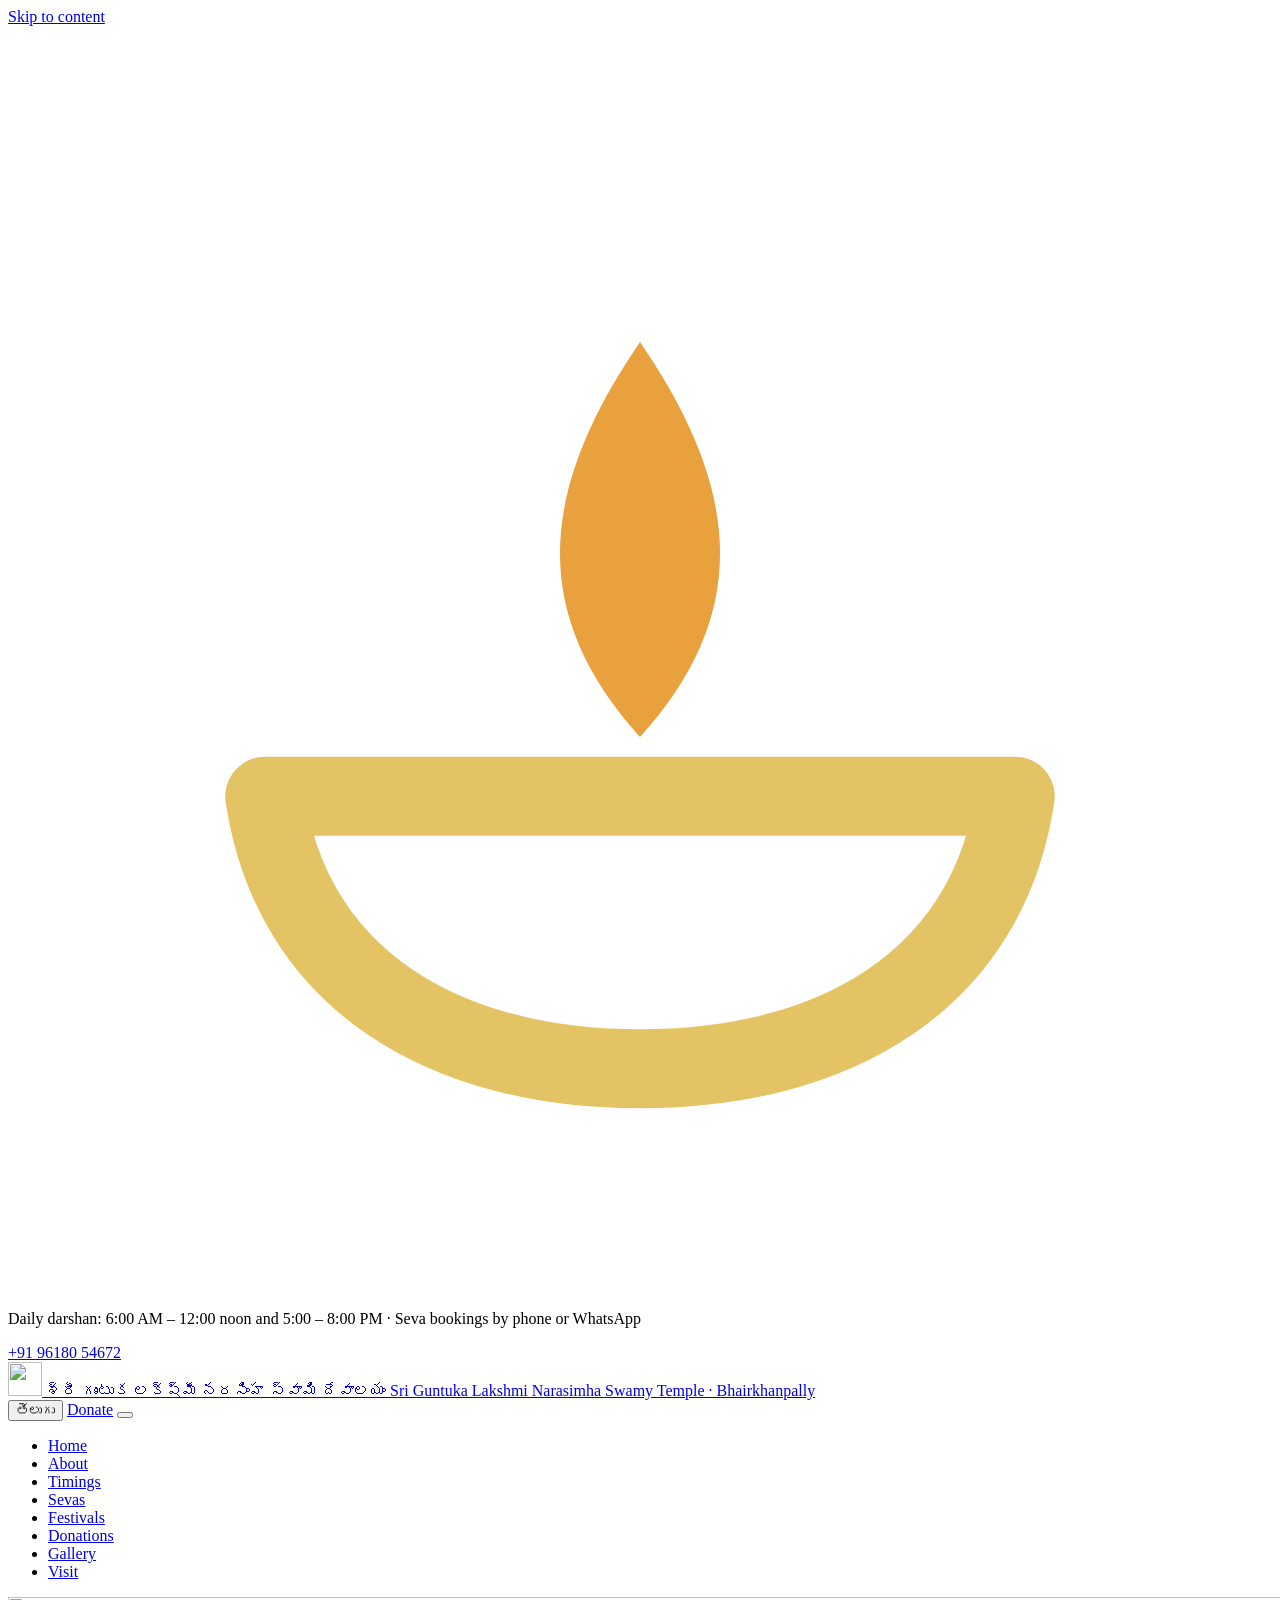
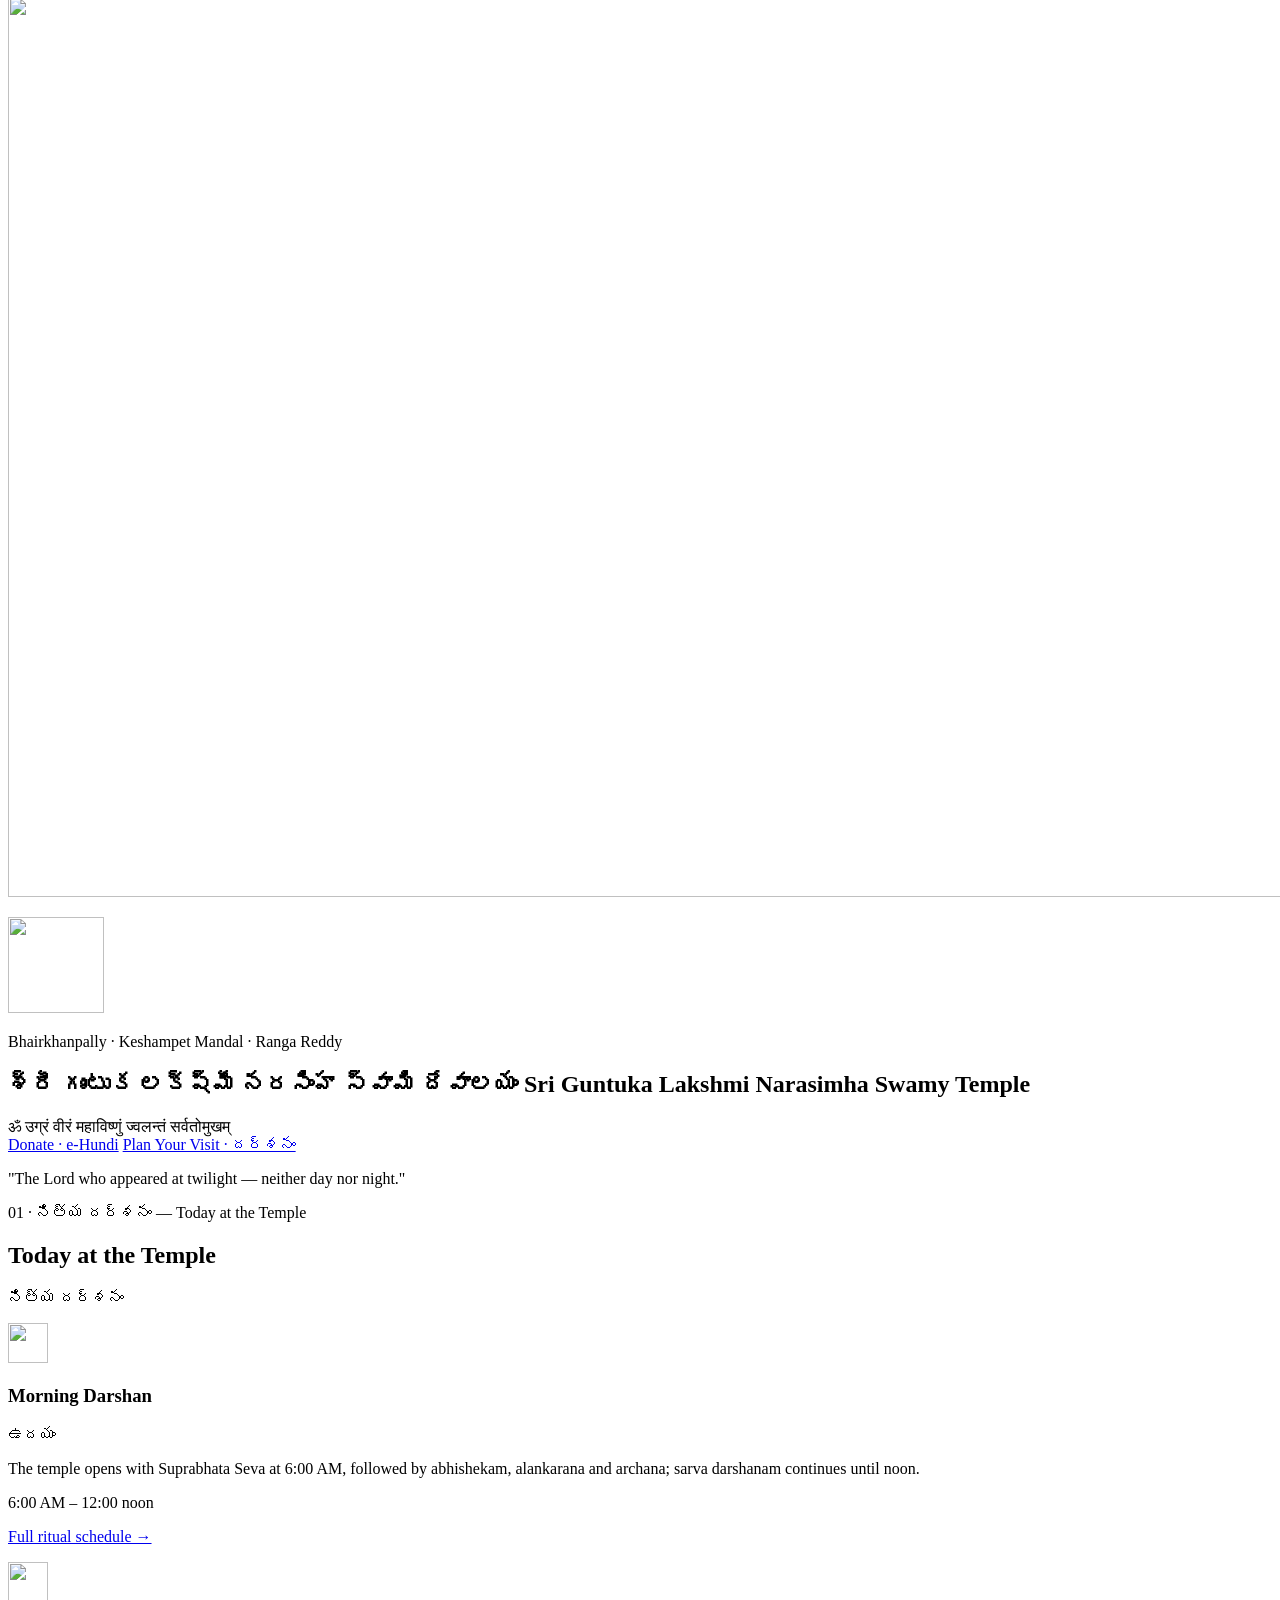
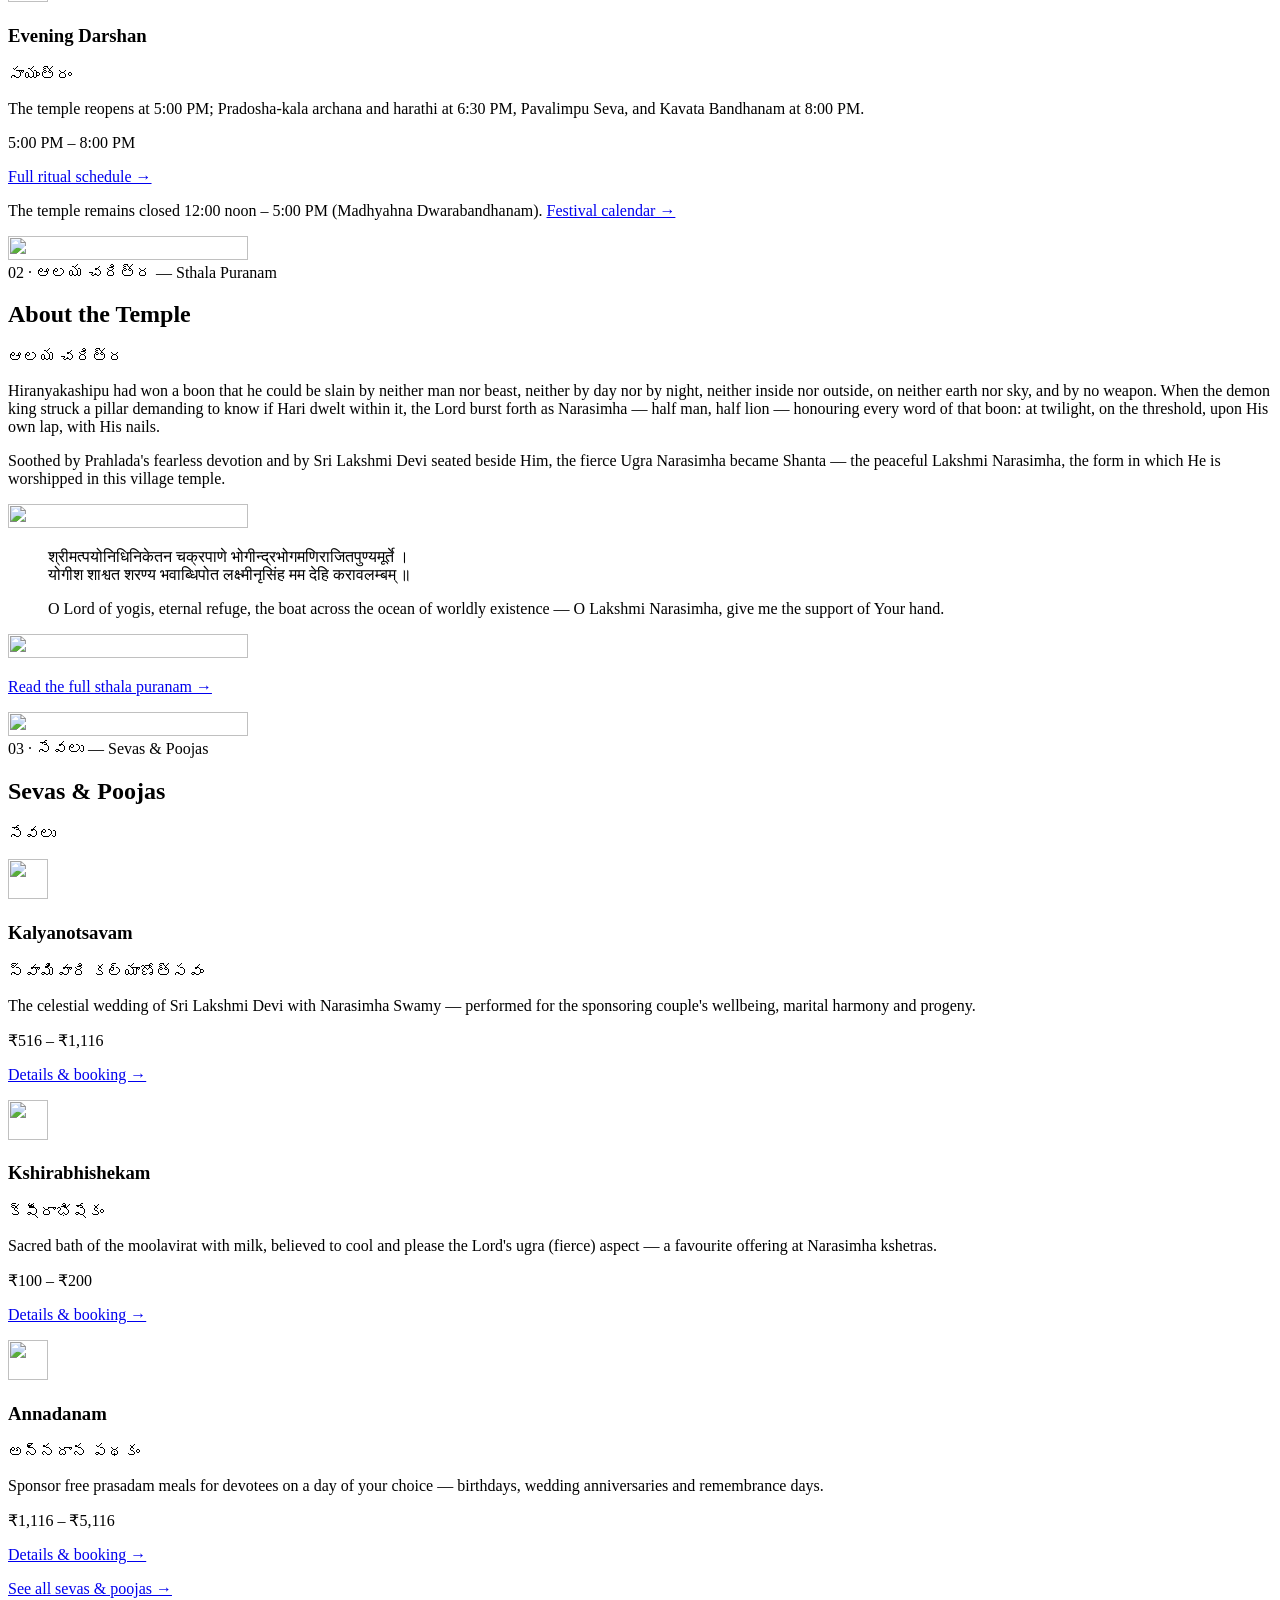
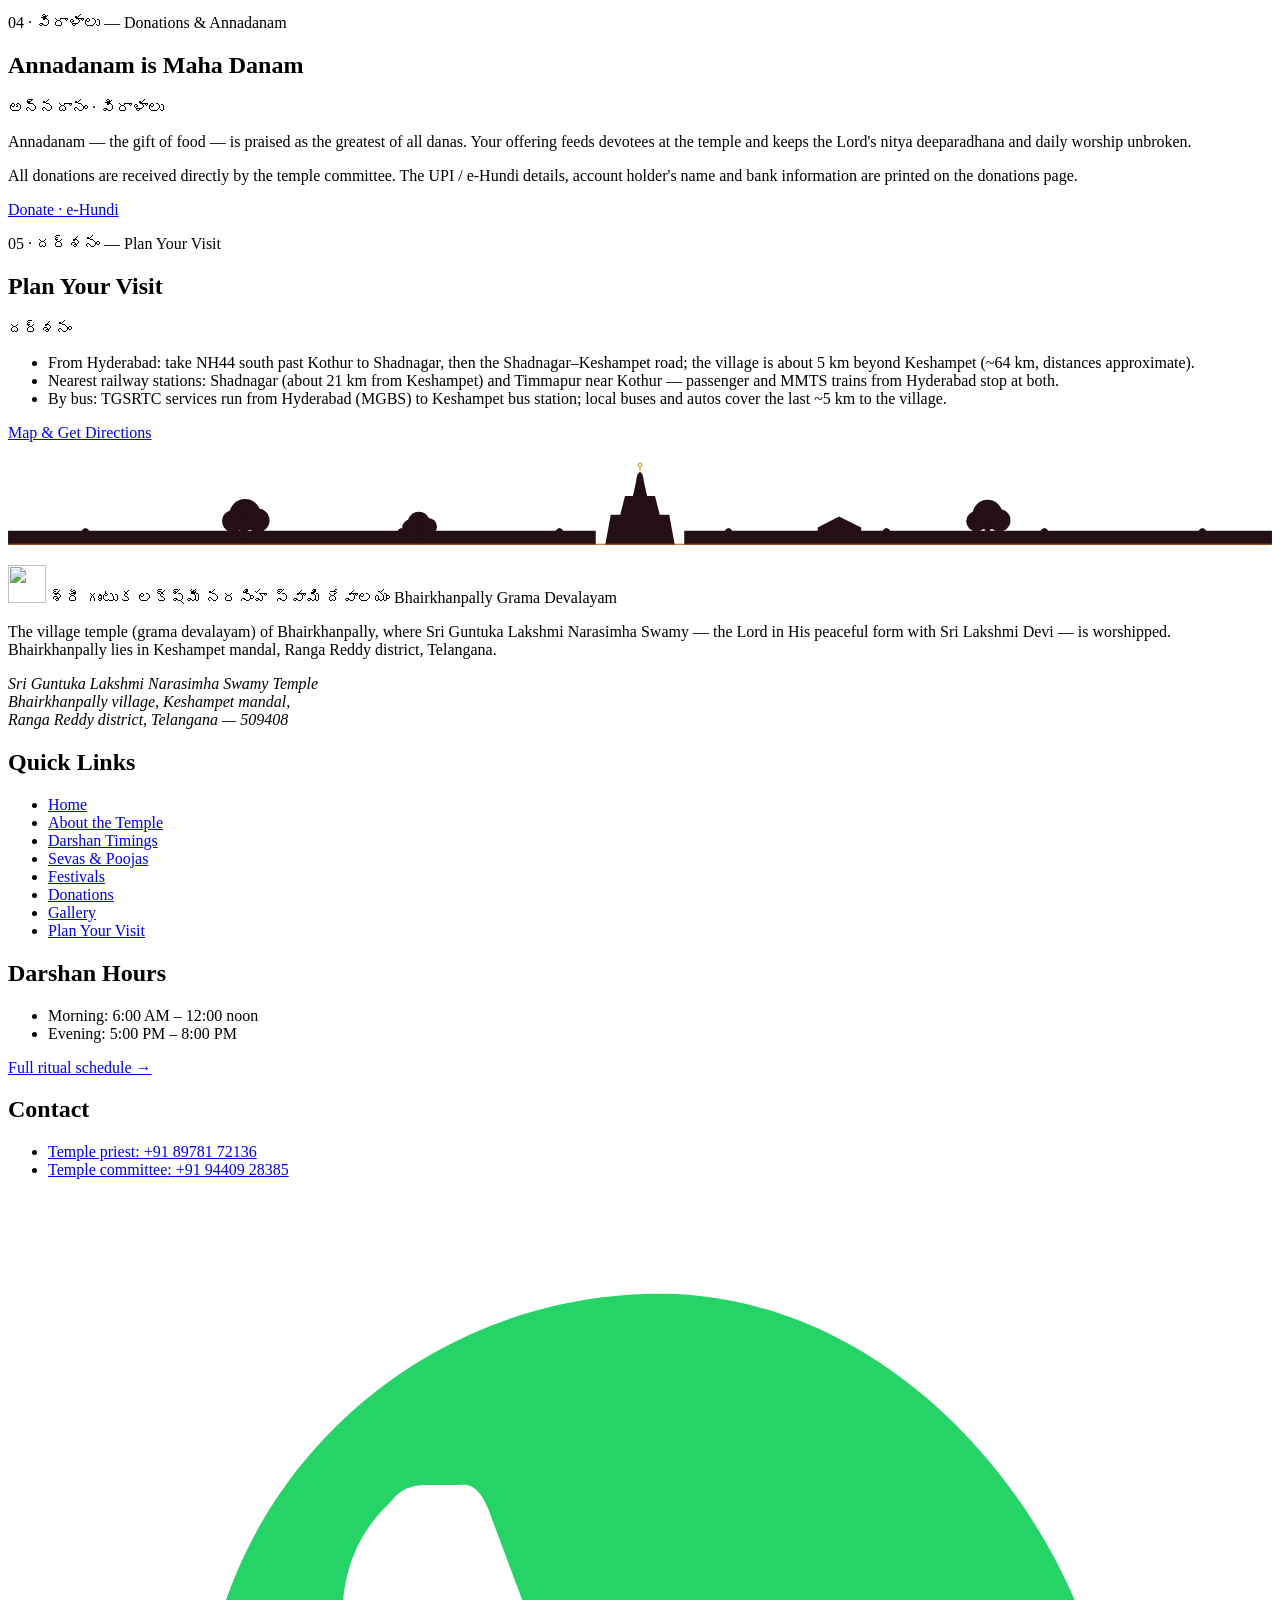
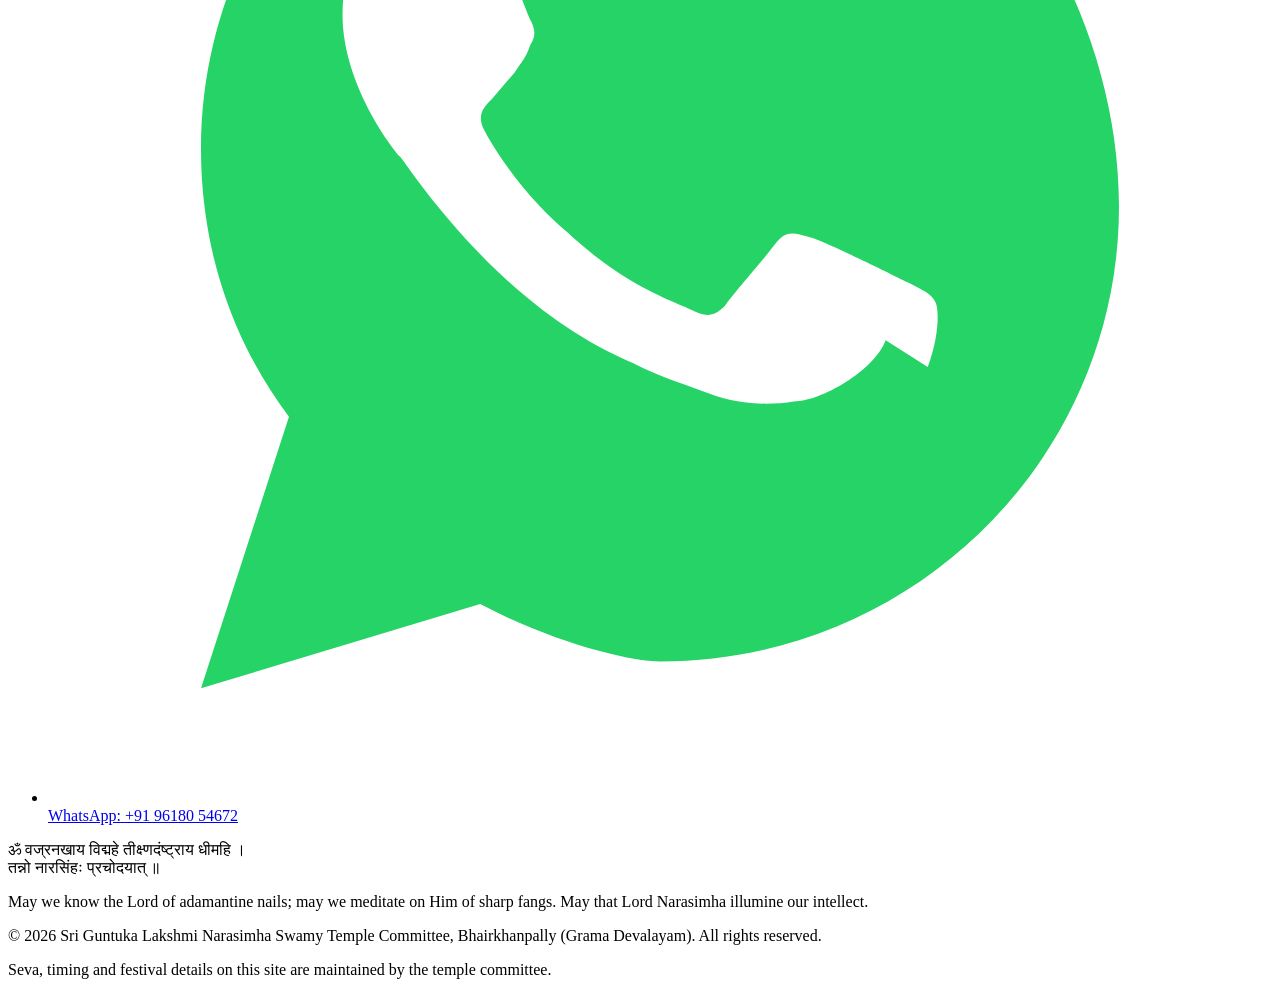
==== index.html @ 907bef76 "Fill real temple data from the 2026 Brahmotsavam invitation - Deity's proper name site-wide: Sri Gun" ====
<!DOCTYPE html>
<html lang="en">
<head>
  <meta charset="utf-8">
  <meta name="viewport" content="width=device-width, initial-scale=1">
  <title>Sri Guntuka Lakshmi Narasimha Swamy Temple, Bhairkhanpally · Keshampet Mandal, Ranga Reddy District</title>
  <meta name="description" content="Sri Guntuka Lakshmi Narasimha Swamy Temple at Bhairkhanpally village, Keshampet mandal, Ranga Reddy district, Telangana — 509408. Daily darshan 6:00 AM – 12:00 noon and 5:00 – 8:00 PM; sevas, festivals, annadanam and how to reach.">
  <meta property="og:title" content="శ్రీ గుంటుక లక్ష్మీ నరసింహ స్వామి దేవాలయం · Sri Guntuka Lakshmi Narasimha Swamy Temple, Bhairkhanpally">
  <meta property="og:description" content="Daily darshan 6:00 AM – 12:00 noon and 5:00 – 8:00 PM. Sevas, festivals, annadanam and directions — Bhairkhanpally, Keshampet mandal, Ranga Reddy district, 509408.">
  <meta property="og:type" content="website">
  <link rel="icon" type="image/svg+xml" href="assets/favicon.svg">
  <link rel="preconnect" href="https://fonts.googleapis.com">
  <link rel="preconnect" href="https://fonts.gstatic.com" crossorigin>
  <link href="https://fonts.googleapis.com/css2?family=Cinzel:wght@400;600;700&family=Mulish:wght@400;500;700&family=Cormorant+Garamond:ital,wght@1,500;1,600&family=Noto+Serif+Telugu:wght@500;700&family=Noto+Sans+Telugu:wght@400;500&family=Noto+Serif+Devanagari:wght@400;500&display=swap" rel="stylesheet">
  <link rel="stylesheet" href="css/styles.css">
  <script type="application/ld+json">
  {
    "@context": "https://schema.org",
    "@type": "HinduTemple",
    "name": "Sri Guntuka Lakshmi Narasimha Swamy Temple",
    "alternateName": "శ్రీ గుంటుక లక్ష్మీ నరసింహ స్వామి దేవాలయం",
    "description": "Swayambhu village temple (grama devalayam) of Sri Guntuka Lakshmi Narasimha Swamy at Bhairkhanpally, Keshampet mandal, Ranga Reddy district, Telangana. By tradition the Lord has been worshipped here for about 312 years.",
    "address": {
      "@type": "PostalAddress",
      "streetAddress": "Bhairkhanpally village",
      "addressLocality": "Keshampet mandal, Ranga Reddy district",
      "addressRegion": "Telangana",
      "postalCode": "509408",
      "addressCountry": "IN"
    },
    "telephone": "+91-96180-54672",
    "openingHours": ["Mo-Su 06:00-12:00", "Mo-Su 17:00-20:00"]
  }
  </script>
</head>
<body>
<!-- ============================================================
     HOME — Sri Guntuka Lakshmi Narasimha Swamy Temple, Bhairkhanpally
     Built from STYLEGUIDE.md components only; no page-level <style>
     blocks or inline styles were added. All committee-editable
     values are marked with EDIT-ME comments (search "EDIT-ME").
     ============================================================ -->

<!-- ========================================================================
     CANONICAL HEADER — Sri Guntuka Lakshmi Narasimha Swamy Temple, Bhairkhanpally
     Copy this file's contents VERBATIM as the first thing inside <body>
     on every page. The ONLY permitted change: add aria-current="page" to
     the nav link of the page you are building (and nothing else).
     Requires css/styles.css and js/main.js (the footer partial loads JS).
     ======================================================================== -->

<a class="skip-link" href="#main" data-en="Skip to content" data-te="ప్రధాన విషయానికి వెళ్లండి">Skip to content</a>

<!-- Announcement strip: js/main.js renders the ANNOUNCEMENTS array (top of
     js/main.js) into [data-announcements]. The line below is the no-JS
     fallback and should mirror the first ANNOUNCEMENTS entry. -->
<div class="announce" role="region" aria-label="Temple announcements">
  <div class="container announce__inner">
    <svg class="announce__diya" viewBox="0 0 32 32" aria-hidden="true" focusable="false">
      <g fill="none" stroke="#E3C363" stroke-width="2" stroke-linecap="round" stroke-linejoin="round">
        <path d="M6.5 19.5 H25.5 C24.8 24.2 20.9 26.4 16 26.4 C11.1 26.4 7.2 24.2 6.5 19.5 Z"/>
      </g>
      <path d="M16 8 C18.6 11.8 18.8 14.9 16 18 C13.2 14.9 13.4 11.8 16 8 Z" fill="#E8A13D"/>
    </svg>
    <p class="announce__text" data-announcements>
      <span data-en="Daily darshan: 6:00 AM – 12:00 noon and 5:00 – 8:00 PM · Seva bookings by phone or WhatsApp"
            data-te="నిత్య దర్శనం: ఉదయం 6:00 – మధ్యాహ్నం 12:00, సాయంత్రం 5:00 – రాత్రి 8:00 · సేవల బుకింగ్ ఫోన్ / వాట్సాప్ ద్వారా">Daily darshan: 6:00 AM – 12:00 noon and 5:00 – 8:00 PM · Seva bookings by phone or WhatsApp</span>
    </p>
    <!-- Temple cell — general enquiries and online donations (from the 2026 Brahmotsavam invitation). -->
    <a class="announce__call" href="tel:+919618054672"><span>+91 96180 54672</span></a>
  </div>
</div>

<header class="site-header">
  <div class="container site-header__inner">

    <a class="brand" href="index.html">
      <img class="brand__emblem" src="assets/emblem.svg" alt="" width="34" height="34">
      <span class="brand__names">
        <span class="brand__te te-display" lang="te">శ్రీ గుంటుక లక్ష్మీ నరసింహ స్వామి దేవాలయం</span>
        <span class="brand__en" lang="en">Sri Guntuka Lakshmi Narasimha Swamy Temple · Bhairkhanpally</span>
      </span>
    </a>

    <div class="site-header__actions">
      <button type="button" class="lang-toggle" data-lang-toggle aria-pressed="false"
              aria-label="Switch language between English and Telugu">
        <span class="lang-toggle__label" lang="te">తెలుగు</span>
      </button>
      <a class="btn btn--primary btn--sm" href="donations.html" data-en="Donate" data-te="విరాళాలు">Donate</a>
      <button type="button" class="nav-toggle" data-nav-toggle aria-controls="site-nav"
              aria-expanded="false" aria-label="Menu">
        <span class="nav-toggle__bar"></span>
        <span class="nav-toggle__bar"></span>
        <span class="nav-toggle__bar"></span>
      </button>
    </div>

    <nav id="site-nav" class="site-nav" aria-label="Primary">
      <ul class="site-nav__list">
        <li><a href="index.html" aria-current="page" data-en="Home" data-te="హోమ్">Home</a></li>
        <li><a href="about.html" data-en="About" data-te="ఆలయ చరిత్ర">About</a></li>
        <li><a href="timings.html" data-en="Timings" data-te="దర్శన వేళలు">Timings</a></li>
        <li><a href="sevas.html" data-en="Sevas" data-te="సేవలు">Sevas</a></li>
        <li><a href="festivals.html" data-en="Festivals" data-te="ఉత్సవాలు">Festivals</a></li>
        <li><a href="donations.html" data-en="Donations" data-te="విరాళాలు">Donations</a></li>
        <li><a href="gallery.html" data-en="Gallery" data-te="ఫోటో గ్యాలరీ">Gallery</a></li>
        <li><a href="visit.html" data-en="Visit" data-te="దర్శనం">Visit</a></li>
      </ul>
    </nav>

  </div>
</header>

<main id="main">

  <!-- ================================================================
       HERO — twilight sky, gopuram silhouette, emblem, bilingual name,
       Ugram Viram invocation, CTAs
       ================================================================ -->
  <section class="hero">
    <div class="hero__glow" aria-hidden="true"></div>
    <div class="hero__art" aria-hidden="true">
      <img src="assets/gopuram-hero.svg" alt="" width="1600" height="900">
    </div>
    <div class="hero__content">
      <p class="hero__emblem"><img src="assets/emblem.svg" alt="" width="96" height="96"></p>
      <span class="hero__kicker" lang="en">Bhairkhanpally · Keshampet Mandal · Ranga Reddy</span>
      <h1>
        <span class="hero__title-te" lang="te">శ్రీ గుంటుక లక్ష్మీ నరసింహ స్వామి దేవాలయం</span>
        <span class="hero__title-en" lang="en">Sri Guntuka Lakshmi Narasimha Swamy Temple</span>
      </h1>
      <span class="hero__sloka" lang="sa">ॐ उग्रं वीरं महाविष्णुं ज्वलन्तं सर्वतोमुखम्</span>
      <div class="hero__ctas">
        <a class="btn btn--primary" href="donations.html" data-en="Donate · e-Hundi" data-te="విరాళాలు · e-Hundi">Donate · e-Hundi</a>
        <a class="btn btn--ghost" href="visit.html" data-en="Plan Your Visit · దర్శనం" data-te="దర్శనం · Plan Your Visit">Plan Your Visit · దర్శనం</a>
      </div>
    </div>
  </section>
  <p class="hero-caption" data-lang="en">"The Lord who appeared at twilight — neither day nor night."</p>
  <p class="hero-caption" data-lang="te" lang="te" hidden>"పగలు కాదు, రాత్రి కాదు — సంధ్యా సమయంలో ఆవిర్భవించిన స్వామి."</p>

  <!-- ================================================================
       01 · TODAY AT THE TEMPLE — darshan hours + next-festival chip
       ================================================================ -->
  <section class="section" aria-labelledby="today-title">
    <div class="container">
      <div class="section__head reveal">
        <span class="kicker"><span class="kicker__num">01</span> · నిత్య దర్శనం — Today at the Temple</span>
        <h2 class="section__title" id="today-title" data-en="Today at the Temple" data-te="నిత్య దర్శనం">Today at the Temple</h2>
        <span class="section__sub" lang="te">నిత్య దర్శనం</span>
      </div>

      <!-- EDIT-ME: These hours follow the daily_schedule defaults in research.json
           (modeled on Yadadri/Mattapalli practice). Confirm each timing with the
           temple committee — and keep timings.html, the announcement strip and
           the footer summary in sync. -->
      <div class="card-grid card-grid--two">
        <article class="card reveal">
          <p class="card__icon"><img src="assets/lotus.svg" alt="" width="40" height="40"></p>
          <h3 class="card__title" data-en="Morning Darshan" data-te="ఉదయం దర్శనం">Morning Darshan</h3>
          <span class="card__sub" lang="te">ఉదయం</span>
          <p class="card__desc" data-lang="en">The temple opens with Suprabhata Seva at 6:00 AM,
            followed by abhishekam, alankarana and archana; sarva darshanam continues until noon.</p>
          <p class="card__desc" data-lang="te" lang="te" hidden>ఉదయం 6:00కి సుప్రభాత సేవతో ఆలయం
            తెరుచుకుంటుంది; అభిషేకం, అలంకరణ, అర్చన తరువాత మధ్యాహ్నం వరకు సర్వ దర్శనం.</p>
          <p class="card__price">6:00 AM – 12:00 noon</p>
          <p class="card__links">
            <a href="timings.html" data-en="Full ritual schedule →" data-te="పూర్తి పూజా క్రమం →">Full ritual schedule →</a>
          </p>
        </article>

        <article class="card reveal">
          <p class="card__icon"><img src="assets/diya.svg" alt="" width="40" height="40"></p>
          <h3 class="card__title" data-en="Evening Darshan" data-te="సాయంకాల దర్శనం">Evening Darshan</h3>
          <span class="card__sub" lang="te">సాయంత్రం</span>
          <p class="card__desc" data-lang="en">The temple reopens at 5:00 PM; Pradosha-kala archana
            and harathi at 6:30 PM, Pavalimpu Seva, and Kavata Bandhanam at 8:00 PM.</p>
          <p class="card__desc" data-lang="te" lang="te" hidden>సాయంత్రం 5:00కి ఆలయం తిరిగి
            తెరుచుకుంటుంది; 6:30కి ప్రదోష కాల అర్చన, హారతి; పవళింపు సేవ తరువాత రాత్రి 8:00కి కవాట బంధనం.</p>
          <p class="card__price">5:00 PM – 8:00 PM</p>
          <p class="card__links">
            <a href="timings.html" data-en="Full ritual schedule →" data-te="పూర్తి పూజా క్రమం →">Full ritual schedule →</a>
          </p>
        </article>
      </div>

      <p class="small muted">
        <span data-en="The temple remains closed 12:00 noon – 5:00 PM (Madhyahna Dwarabandhanam)."
              data-te="మధ్యాహ్నం 12:00 – సాయంత్రం 5:00 వరకు ద్వారబంధనం (మధ్యాహ్న విరామం).">The temple remains closed 12:00 noon – 5:00 PM (Madhyahna Dwarabandhanam).</span>
        <a href="festivals.html" data-en="Festival calendar →" data-te="ఉత్సవాలు →">Festival calendar →</a>
      </p>

      <!-- Next-festival chip: fills itself from the FESTIVALS array in js/main.js
           and stays hidden when no upcoming date is set. -->
      <p data-next-festival hidden></p>
    </div>
  </section>

  <div class="divider" role="presentation">
    <img src="assets/divider.svg" alt="" width="240" height="24">
  </div>

  <!-- ================================================================
       02 · ABOUT TEASER — the Narasimha story + Karavalamba pull-quote
       ================================================================ -->
  <section class="section" aria-labelledby="about-title">
    <div class="container">
      <div class="section__head reveal">
        <span class="kicker"><span class="kicker__num">02</span> · ఆలయ చరిత్ర — Sthala Puranam</span>
        <h2 class="section__title" id="about-title" data-en="About the Temple" data-te="ఆలయ చరిత్ర">About the Temple</h2>
        <span class="section__sub" lang="te">ఆలయ చరిత్ర</span>
      </div>

      <div class="measure flow">
        <p data-lang="en">Hiranyakashipu had won a boon that he could be slain by neither man nor
          beast, neither by day nor by night, neither inside nor outside, on neither earth nor sky,
          and by no weapon. When the demon king struck a pillar demanding to know if Hari dwelt
          within it, the Lord burst forth as Narasimha — half man, half lion — honouring every word
          of that boon: at twilight, on the threshold, upon His own lap, with His nails.</p>
        <p data-lang="te" lang="te" hidden>బ్రహ్మ వరంలోని ప్రతి మాటను నిలబెడుతూ, స్వామివారు స్తంభం
          నుంచి నరసింహ రూపంలో ఆవిర్భవించారు — పగలు కాదు, రాత్రి కాదు, సంధ్యా సమయంలో; లోపల కాదు,
          బయట కాదు, గడప మీద; నరుడు కాదు, మృగం కాదు.</p>
        <p data-lang="en">Soothed by Prahlada's fearless devotion and by Sri Lakshmi Devi seated
          beside Him, the fierce Ugra Narasimha became Shanta — the peaceful Lakshmi Narasimha,
          the form in which He is worshipped in this village temple.</p>
        <p data-lang="te" lang="te" hidden>ప్రహ్లాదుని భక్తికి, పక్కన కొలువైన శ్రీ లక్ష్మీ దేవి
          సాన్నిధ్యానికి శాంతించిన ఉగ్ర నరసింహుడు శాంత స్వరూపుడయ్యారు — ఆ శ్రీ లక్ష్మీ నరసింహ
          స్వామివారే ఈ గ్రామ దేవాలయంలో కొలువై ఉన్నారు.</p>
      </div>

      <div class="divider divider--tight" role="presentation"><img src="assets/divider.svg" alt="" width="240" height="24"></div>
      <blockquote class="sloka reveal">
        <p class="sloka__sa" lang="sa">श्रीमत्पयोनिधिनिकेतन चक्रपाणे भोगीन्द्रभोगमणिराजितपुण्यमूर्ते ।<br>
        योगीश शाश्वत शरण्य भवाब्धिपोत लक्ष्मीनृसिंह मम देहि करावलम्बम् ॥</p>
        <span class="sloka__tr" lang="en">O Lord of yogis, eternal refuge, the boat across the ocean
        of worldly existence — O Lakshmi Narasimha, give me the support of Your hand.</span>
      </blockquote>
      <div class="divider divider--tight" role="presentation"><img src="assets/divider.svg" alt="" width="240" height="24"></div>

      <p class="center">
        <a href="about.html" data-en="Read the full sthala puranam →" data-te="పూర్తి ఆలయ చరిత్ర →">Read the full sthala puranam →</a>
      </p>
    </div>
  </section>

  <div class="divider" role="presentation">
    <img src="assets/divider.svg" alt="" width="240" height="24">
  </div>

  <!-- ================================================================
       03 · FEATURED SEVAS — Kalyanotsavam · Kshirabhishekam · Annadanam
       ================================================================ -->
  <section class="section" aria-labelledby="sevas-title">
    <div class="container">
      <div class="section__head reveal">
        <span class="kicker"><span class="kicker__num">03</span> · సేవలు — Sevas &amp; Poojas</span>
        <h2 class="section__title" id="sevas-title" data-en="Sevas &amp; Poojas" data-te="సేవలు">Sevas &amp; Poojas</h2>
        <span class="section__sub" lang="te">సేవలు</span>
      </div>

      <!-- EDIT-ME: Seva list and price ranges follow Yadadri/Mattapalli-modeled
           defaults in research.json. Confirm each seva and price with the temple
           committee; edit freely. The full list lives on sevas.html. -->
      <div class="card-grid">
        <article class="card reveal">
          <p class="card__icon"><img src="assets/lotus.svg" alt="" width="40" height="40"></p>
          <h3 class="card__title" data-en="Kalyanotsavam" data-te="కల్యాణోత్సవం">Kalyanotsavam</h3>
          <span class="card__sub" lang="te">స్వామివారి కల్యాణోత్సవం</span>
          <p class="card__desc" data-lang="en">The celestial wedding of Sri Lakshmi Devi with
            Narasimha Swamy — performed for the sponsoring couple's wellbeing, marital harmony
            and progeny.</p>
          <p class="card__desc" data-lang="te" lang="te" hidden>శ్రీ లక్ష్మీ దేవితో నరసింహ
            స్వామివారి కల్యాణం — దంపతుల క్షేమం, దాంపత్య సౌఖ్యం కోసం జరిగే అత్యంత శుభప్రదమైన సేవ.</p>
          <p class="card__price">₹516 – ₹1,116</p>
          <p class="card__links">
            <a href="sevas.html" data-en="Details &amp; booking →" data-te="వివరాలు, బుకింగ్ →">Details &amp; booking →</a>
          </p>
        </article>

        <article class="card reveal">
          <p class="card__icon"><img src="assets/lotus.svg" alt="" width="40" height="40"></p>
          <h3 class="card__title" data-en="Kshirabhishekam" data-te="క్షీరాభిషేకం">Kshirabhishekam</h3>
          <span class="card__sub" lang="te">క్షీరాభిషేకం</span>
          <p class="card__desc" data-lang="en">Sacred bath of the moolavirat with milk, believed to
            cool and please the Lord's ugra (fierce) aspect — a favourite offering at Narasimha
            kshetras.</p>
          <p class="card__desc" data-lang="te" lang="te" hidden>స్వామివారి ఉగ్ర స్వరూపాన్ని
            శాంతింపజేసే పాలతో పవిత్ర అభిషేకం — నరసింహ క్షేత్రాలలో భక్తులకు ప్రియమైన సేవ.</p>
          <p class="card__price">₹100 – ₹200</p>
          <p class="card__links">
            <a href="sevas.html" data-en="Details &amp; booking →" data-te="వివరాలు, బుకింగ్ →">Details &amp; booking →</a>
          </p>
        </article>

        <article class="card reveal">
          <p class="card__icon"><img src="assets/diya.svg" alt="" width="40" height="40"></p>
          <h3 class="card__title" data-en="Annadanam" data-te="అన్నదానం">Annadanam</h3>
          <span class="card__sub" lang="te">అన్నదాన పథకం</span>
          <p class="card__desc" data-lang="en">Sponsor free prasadam meals for devotees on a day of
            your choice — birthdays, wedding anniversaries and remembrance days.</p>
          <p class="card__desc" data-lang="te" lang="te" hidden>మీరు ఎంచుకున్న రోజున భక్తులందరికీ
            ఉచిత అన్న ప్రసాద వితరణ — పుట్టినరోజులు, పెళ్లిరోజుల వంటి సందర్భాలకు అనువైన సేవ.</p>
          <p class="card__price">₹1,116 – ₹5,116</p>
          <p class="card__links">
            <a href="sevas.html" data-en="Details &amp; booking →" data-te="వివరాలు, బుకింగ్ →">Details &amp; booking →</a>
          </p>
        </article>
      </div>

      <p class="center">
        <a href="sevas.html" data-en="See all sevas &amp; poojas →" data-te="అన్ని సేవలు →">See all sevas &amp; poojas →</a>
      </p>
    </div>
  </section>

  <!-- ================================================================
       04 · DONATE BAND — the page's single inverted (maroon) passage
       ================================================================ -->
  <section class="section section--inverted" aria-labelledby="donate-title">
    <div class="container">
      <div class="section__head reveal">
        <span class="kicker"><span class="kicker__num">04</span> · విరాళాలు — Donations &amp; Annadanam</span>
        <h2 class="section__title" id="donate-title" data-en="Annadanam is Maha Danam" data-te="అన్నదానం మహా దానం">Annadanam is Maha Danam</h2>
        <span class="section__sub" lang="te">అన్నదానం · విరాళాలు</span>
      </div>

      <div class="measure flow">
        <p data-lang="en">Annadanam — the gift of food — is praised as the greatest of all danas.
          Your offering feeds devotees at the temple and keeps the Lord's nitya deeparadhana and
          daily worship unbroken.</p>
        <p data-lang="te" lang="te" hidden>అన్నదానం అన్ని దానాల్లో మహా దానం. మీ విరాళం ఆలయంలో
          భక్తులకు అన్న ప్రసాదం అందించడంతో పాటు, స్వామివారి నిత్య దీపారాధన, నిత్య పూజలను
          నిరంతరాయంగా కొనసాగిస్తుంది.</p>
        <p data-lang="en">All donations are received directly by the temple committee. The UPI /
          e-Hundi details, account holder's name and bank information are printed on the
          donations page.</p>
        <p data-lang="te" lang="te" hidden>విరాళాలన్నీ నేరుగా ఆలయ కమిటీకే చేరుతాయి. UPI / e-Hundi
          వివరాలు, ఖాతాదారు పేరు, బ్యాంకు వివరాలు విరాళాల పేజీలో ఉన్నాయి.</p>
        <p>
          <a class="btn btn--primary" href="donations.html" data-en="Donate · e-Hundi" data-te="విరాళాలు · e-Hundi">Donate · e-Hundi</a>
        </p>
      </div>
    </div>
  </section>

  <!-- ================================================================
       05 · VISIT STRIP — how to reach, with link to the visit page
       ================================================================ -->
  <section class="section" aria-labelledby="visit-title">
    <div class="container">
      <div class="section__head reveal">
        <span class="kicker"><span class="kicker__num">05</span> · దర్శనం — Plan Your Visit</span>
        <h2 class="section__title" id="visit-title" data-en="Plan Your Visit" data-te="దర్శనానికి మార్గం">Plan Your Visit</h2>
        <span class="section__sub" lang="te">దర్శనం</span>
      </div>

      <div class="measure">
        <ul class="diya-list">
          <li data-lang="en">From Hyderabad: take NH44 south past Kothur to Shadnagar, then the
              Shadnagar–Keshampet road; the village is about 5 km beyond Keshampet
              (~64 km, distances approximate).</li>
          <li data-lang="te" lang="te" hidden>హైదరాబాద్ నుంచి: NH44 మీదుగా కొత్తూరు దాటి షాద్‌నగర్,
              అక్కడి నుంచి కేశంపేట రోడ్డు; కేశంపేట దాటాక సుమారు 5 కి.మీ. (మొత్తం సుమారు 64 కి.మీ.).</li>
          <li data-lang="en">Nearest railway stations: Shadnagar (about 21 km from Keshampet) and
              Timmapur near Kothur — passenger and MMTS trains from Hyderabad stop at both.</li>
          <li data-lang="te" lang="te" hidden>సమీప రైల్వే స్టేషన్లు: షాద్‌నగర్ (కేశంపేట నుంచి సుమారు
              21 కి.మీ.), కొత్తూరు సమీపంలోని తిమ్మాపూర్ — హైదరాబాద్ నుంచి ప్యాసింజర్, MMTS రైళ్లు
              ఈ రెండు స్టేషన్లలో ఆగుతాయి.</li>
          <li data-lang="en">By bus: TGSRTC services run from Hyderabad (MGBS) to Keshampet bus
              station; local buses and autos cover the last ~5 km to the village.</li>
          <li data-lang="te" lang="te" hidden>బస్సులో: హైదరాబాద్ (MGBS) నుంచి కేశంపేట బస్ స్టేషన్
              వరకు TGSRTC బస్సులు; అక్కడి నుంచి గ్రామానికి చివరి సుమారు 5 కి.మీ. లోకల్ బస్సులు, ఆటోలు.</li>
        </ul>

        <p>
          <a class="btn btn--ghost" href="visit.html" data-en="Map &amp; Get Directions" data-te="మార్గం చూడండి">Map &amp; Get Directions</a>
        </p>
      </div>
    </div>
  </section>

</main>

<!-- ========================================================================
     CANONICAL FOOTER — Sri Guntuka Lakshmi Narasimha Swamy Temple, Bhairkhanpally
     Copy this file's contents VERBATIM as the last thing inside <body>
     on every page (after </main>). Do not restyle or restructure it.
     It ends with the shared <script src="js/main.js" defer> tag — include
     that script ONCE per page; copying this footer already does it.
     ======================================================================== -->

<!-- Village skyline over the ember horizon: the footer's top edge -->
<svg class="footer-skyline" viewBox="0 0 1600 110" preserveAspectRatio="xMidYMax meet" aria-hidden="true" focusable="false">
  <g fill="#241014">
    <!-- compound walls with lotus-bud coping -->
    <path d="M0 92 H93 q5 -7 10 0 H293 q5 -7 10 0 H493 q5 -7 10 0 H693 q5 -7 10 0 H744 V110 H0 Z"/>
    <path d="M856 92 H907 q5 -7 10 0 H1107 q5 -7 10 0 H1307 q5 -7 10 0 H1507 q5 -7 10 0 H1600 V110 H856 Z"/>
    <!-- miniature stepped gopuram -->
    <path d="M756 110 L763 72 L775 72 L781 48 L791 48 L795 30 C796 21 798 18 800 18 C802 18 804 21 805 30 L809 48 L819 48 L825 72 L837 72 L844 110 Z"/>
    <!-- neem trees -->
    <rect x="297" y="84" width="6" height="26"/>
    <circle cx="300" cy="72" r="20"/>
    <circle cx="285" cy="80" r="14"/>
    <circle cx="316" cy="79" r="15"/>
    <rect x="517" y="92" width="5" height="18"/>
    <circle cx="520" cy="82" r="14"/>
    <circle cx="509" cy="88" r="10"/>
    <circle cx="532" cy="87" r="11"/>
    <rect x="1237" y="84" width="6" height="26"/>
    <circle cx="1240" cy="72" r="19"/>
    <circle cx="1226" cy="80" r="13"/>
    <circle cx="1255" cy="79" r="14"/>
    <!-- village house -->
    <path d="M1025 88 L1052 74 L1080 88 V110 H1025 Z"/>
  </g>
  <!-- gold kalasham tip on the gopuram -->
  <g fill="none" stroke="#C9A227" stroke-width="1.4" stroke-linecap="round">
    <path d="M800 16 V12"/>
    <circle cx="800" cy="9" r="2.2"/>
  </g>
  <!-- the 1px ember horizon line -->
  <rect x="0" y="108.5" width="1600" height="1.5" fill="#B85C24" opacity=".85"/>
</svg>

<footer class="site-footer">
  <div class="container">
    <div class="footer-grid">

      <!-- Column 1 · seal + about + address -->
      <div class="footer-col">
        <p class="footer-seal">
          <img src="assets/emblem.svg" alt="" width="38" height="38">
          <span>
            <span class="footer-seal__te" lang="te">శ్రీ గుంటుక లక్ష్మీ నరసింహ స్వామి దేవాలయం</span>
            <span class="footer-seal__en" lang="en">Bhairkhanpally Grama Devalayam</span>
          </span>
        </p>
        <!-- Village name spelling confirmed as బైర్ఖాన్‌పల్లి (2026 Brahmotsavam invitation). -->
        <p class="footer-about" data-lang="en">The village temple (grama devalayam) of Bhairkhanpally,
          where Sri Guntuka Lakshmi Narasimha Swamy — the Lord in His peaceful form with Sri Lakshmi Devi —
          is worshipped. Bhairkhanpally lies in Keshampet mandal, Ranga Reddy district, Telangana.</p>
        <p class="footer-about" data-lang="te" lang="te" hidden>బైర్ఖాన్‌పల్లి గ్రామ దేవాలయం —
          శ్రీ లక్ష్మీ దేవి సమేతంగా శాంత స్వరూపుడైన శ్రీ గుంటుక లక్ష్మీ నరసింహ స్వామివారు ఇక్కడ కొలువై ఉన్నారు.
          బైర్ఖాన్‌పల్లి కేశంపేట మండలం, రంగారెడ్డి జిల్లా, తెలంగాణలో ఉంది.</p>
        <address class="footer-address">
          <span data-en="Sri Guntuka Lakshmi Narasimha Swamy Temple" data-te="శ్రీ గుంటుక లక్ష్మీ నరసింహ స్వామి దేవాలయం">Sri Guntuka Lakshmi Narasimha Swamy Temple</span><br>
          <span data-en="Bhairkhanpally village, Keshampet mandal," data-te="బైర్ఖాన్‌పల్లి గ్రామం, కేశంపేట మండలం,">Bhairkhanpally village, Keshampet mandal,</span><br>
          <span data-en="Ranga Reddy district, Telangana — 509408" data-te="రంగారెడ్డి జిల్లా, తెలంగాణ — 509408">Ranga Reddy district, Telangana — 509408</span>
        </address>
      </div>

      <!-- Column 2 · quick links -->
      <nav class="footer-col" aria-label="Footer">
        <h2 class="footer-col__title" data-en="Quick Links" data-te="త్వరిత లింకులు">Quick Links</h2>
        <ul class="footer-links">
          <li><a href="index.html" data-en="Home" data-te="హోమ్">Home</a></li>
          <li><a href="about.html" data-en="About the Temple" data-te="ఆలయ చరిత్ర">About the Temple</a></li>
          <li><a href="timings.html" data-en="Darshan Timings" data-te="దర్శన వేళలు">Darshan Timings</a></li>
          <li><a href="sevas.html" data-en="Sevas &amp; Poojas" data-te="సేవలు">Sevas &amp; Poojas</a></li>
          <li><a href="festivals.html" data-en="Festivals" data-te="ఉత్సవాలు">Festivals</a></li>
          <li><a href="donations.html" data-en="Donations" data-te="విరాళాలు">Donations</a></li>
          <li><a href="gallery.html" data-en="Gallery" data-te="ఫోటో గ్యాలరీ">Gallery</a></li>
          <li><a href="visit.html" data-en="Plan Your Visit" data-te="దర్శనం">Plan Your Visit</a></li>
        </ul>
      </nav>

      <!-- Column 3 · darshan hours summary -->
      <div class="footer-col">
        <h2 class="footer-col__title" data-en="Darshan Hours" data-te="దర్శన వేళలు">Darshan Hours</h2>
        <!-- EDIT-ME: These hours follow the daily schedule used across the site
             (modeled on Yadadri/Mattapalli practice). Adjust once the committee
             confirms this temple's actual timings — and keep timings.html in sync. -->
        <ul class="footer-hours">
          <li><span data-en="Morning:" data-te="ఉదయం:">Morning:</span> <span class="tnum">6:00 AM – 12:00 noon</span></li>
          <li><span data-en="Evening:" data-te="సాయంత్రం:">Evening:</span> <span class="tnum">5:00 PM – 8:00 PM</span></li>
        </ul>
        <p><a href="timings.html" data-en="Full ritual schedule →" data-te="పూర్తి పూజా క్రమం →">Full ritual schedule →</a></p>
      </div>

      <!-- Column 4 · contact -->
      <div class="footer-col">
        <h2 class="footer-col__title" data-en="Contact" data-te="సంప్రదించండి">Contact</h2>
        <ul class="footer-phones">
          <!-- Temple contacts (published in the 2026 Brahmotsavam invitation). -->
          <li>
            <a class="footer-phone" href="tel:+918978172136">
              <span class="footer-phone__label" data-en="Temple priest:" data-te="అర్చకులు:">Temple priest:</span>
              <span>+91 89781 72136</span>
            </a>
          </li>
          <li>
            <a class="footer-phone" href="tel:+919440928385">
              <span class="footer-phone__label" data-en="Temple committee:" data-te="ఆలయ కమిటీ:">Temple committee:</span>
              <span>+91 94409 28385</span>
            </a>
          </li>
          <li>
            <a class="footer-phone" href="https://wa.me/919618054672?text=Namaskaram%2C%20I%20want%20to%20know%20about%20sevas%20at%20Sri%20Guntuka%20Lakshmi%20Narasimha%20Swamy%20Temple%2C%20Bhairkhanpally.">
              <svg class="wa-glyph" viewBox="0 0 32 32" aria-hidden="true" focusable="false"><path fill="#25D366" d="M16 3C9.4 3 4 8.3 4 14.9c0 2.6.8 5 2.3 7L4 29l7.3-2.2c1.9 1 3.9 1.5 4.7 1.5 6.6 0 12-5.3 12-11.9S22.6 3 16 3zm5.9 16.9c-.3.8-1.7 1.6-2.4 1.6-.6.1-1.4.1-2.2-.2-.5-.2-1.2-.4-2-.8-3.6-1.5-5.9-5.2-6.1-5.4-.2-.2-1.5-1.9-1.5-3.7 0-1.8 1-2.7 1.3-3 .3-.4.7-.4 1-.4h.7c.2 0 .5-.1.8.6.3.8 1 2.7 1.1 2.9.1.2.2.4 0 .7-.1.3-.2.4-.4.7l-.6.7c-.2.2-.4.4-.2.8.2.4 1 1.7 2.2 2.7 1.5 1.4 2.8 1.8 3.2 2 .4.2.6.2.9-.1.2-.3 1-1.2 1.3-1.6.3-.4.5-.3.9-.2.4.1 2.2 1 2.6 1.2.4.2.6.3.7.5.1.2.1.9-.2 1.7z"/></svg>
              <span class="footer-phone__label" data-en="WhatsApp:" data-te="వాట్సాప్:">WhatsApp:</span>
              <span>+91 96180 54672</span>
            </a>
          </li>
        </ul>
      </div>

    </div>

    <!-- Sri Narasimha Gayatri — the footer's sloka (one placement, per spec) -->
    <div class="footer-sloka">
      <p class="footer-sloka__sa" lang="sa">ॐ वज्रनखाय विद्महे तीक्ष्णदंष्ट्राय धीमहि ।<br>तन्नो नारसिंहः प्रचोदयात् ॥</p>
      <span class="footer-sloka__tr" lang="en">May we know the Lord of adamantine nails; may we meditate on Him of sharp fangs.
        May that Lord Narasimha illumine our intellect.</span>
    </div>

    <div class="footer-bottom">
      <p>© <span data-year>2026</span>
        <span data-en="Sri Guntuka Lakshmi Narasimha Swamy Temple Committee, Bhairkhanpally (Grama Devalayam). All rights reserved."
              data-te="శ్రీ లక్ష్మీ నరసింహ స్వామి దేవాలయ కమిటీ, బైర్ఖాన్‌పల్లి (గ్రామ దేవాలయం). సర్వ హక్కులు కమిటీవే.">Sri Guntuka Lakshmi Narasimha Swamy Temple Committee, Bhairkhanpally (Grama Devalayam). All rights reserved.</span></p>
      <p class="small"
         data-en="Seva, timing and festival details on this site are maintained by the temple committee."
         data-te="ఈ సైట్‌లోని సేవలు, దర్శన వేళలు, ఉత్సవ వివరాలు ఆలయ కమిటీ నిర్వహణలో ఉంటాయి.">Seva, timing and festival details on this site are maintained by the temple committee.</p>
    </div>
  </div>
</footer>

<!-- Shared script — one per page, last thing before </body>. -->
<script src="js/main.js" defer></script>

</body>
</html>
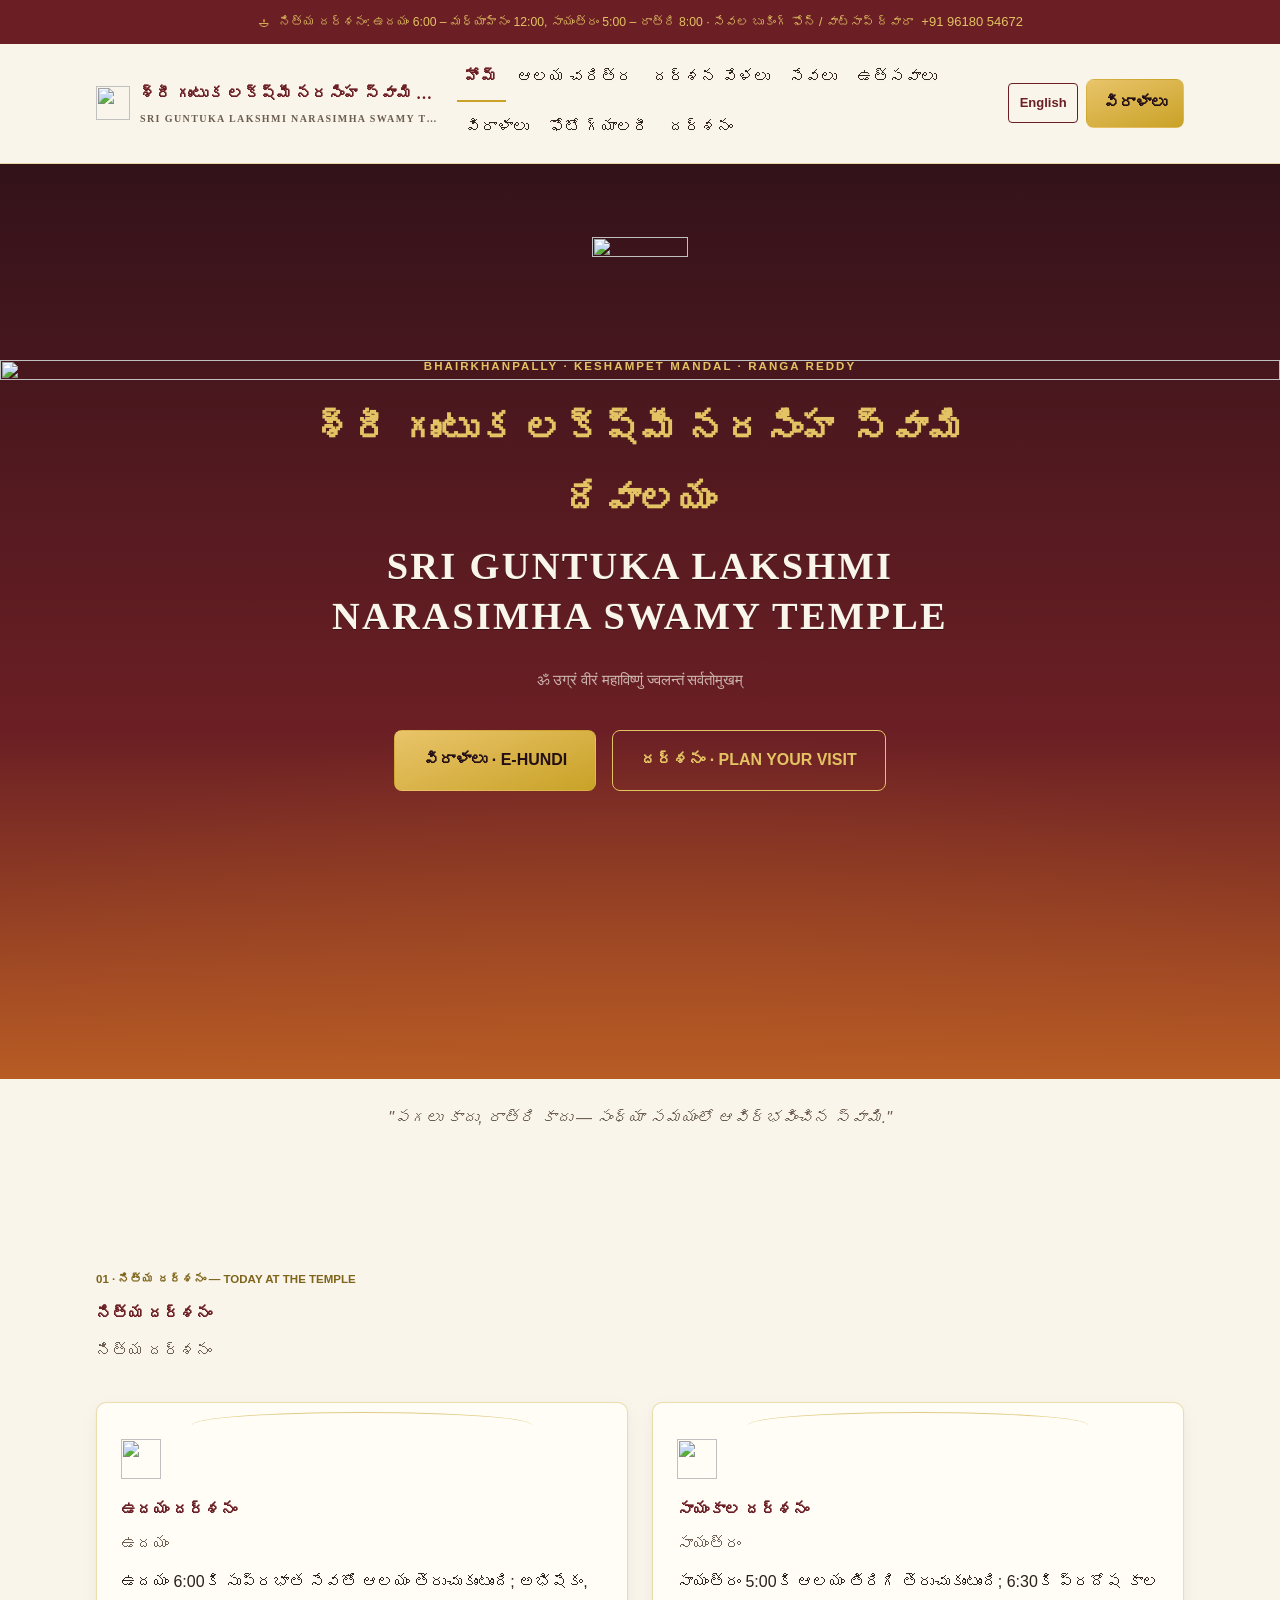
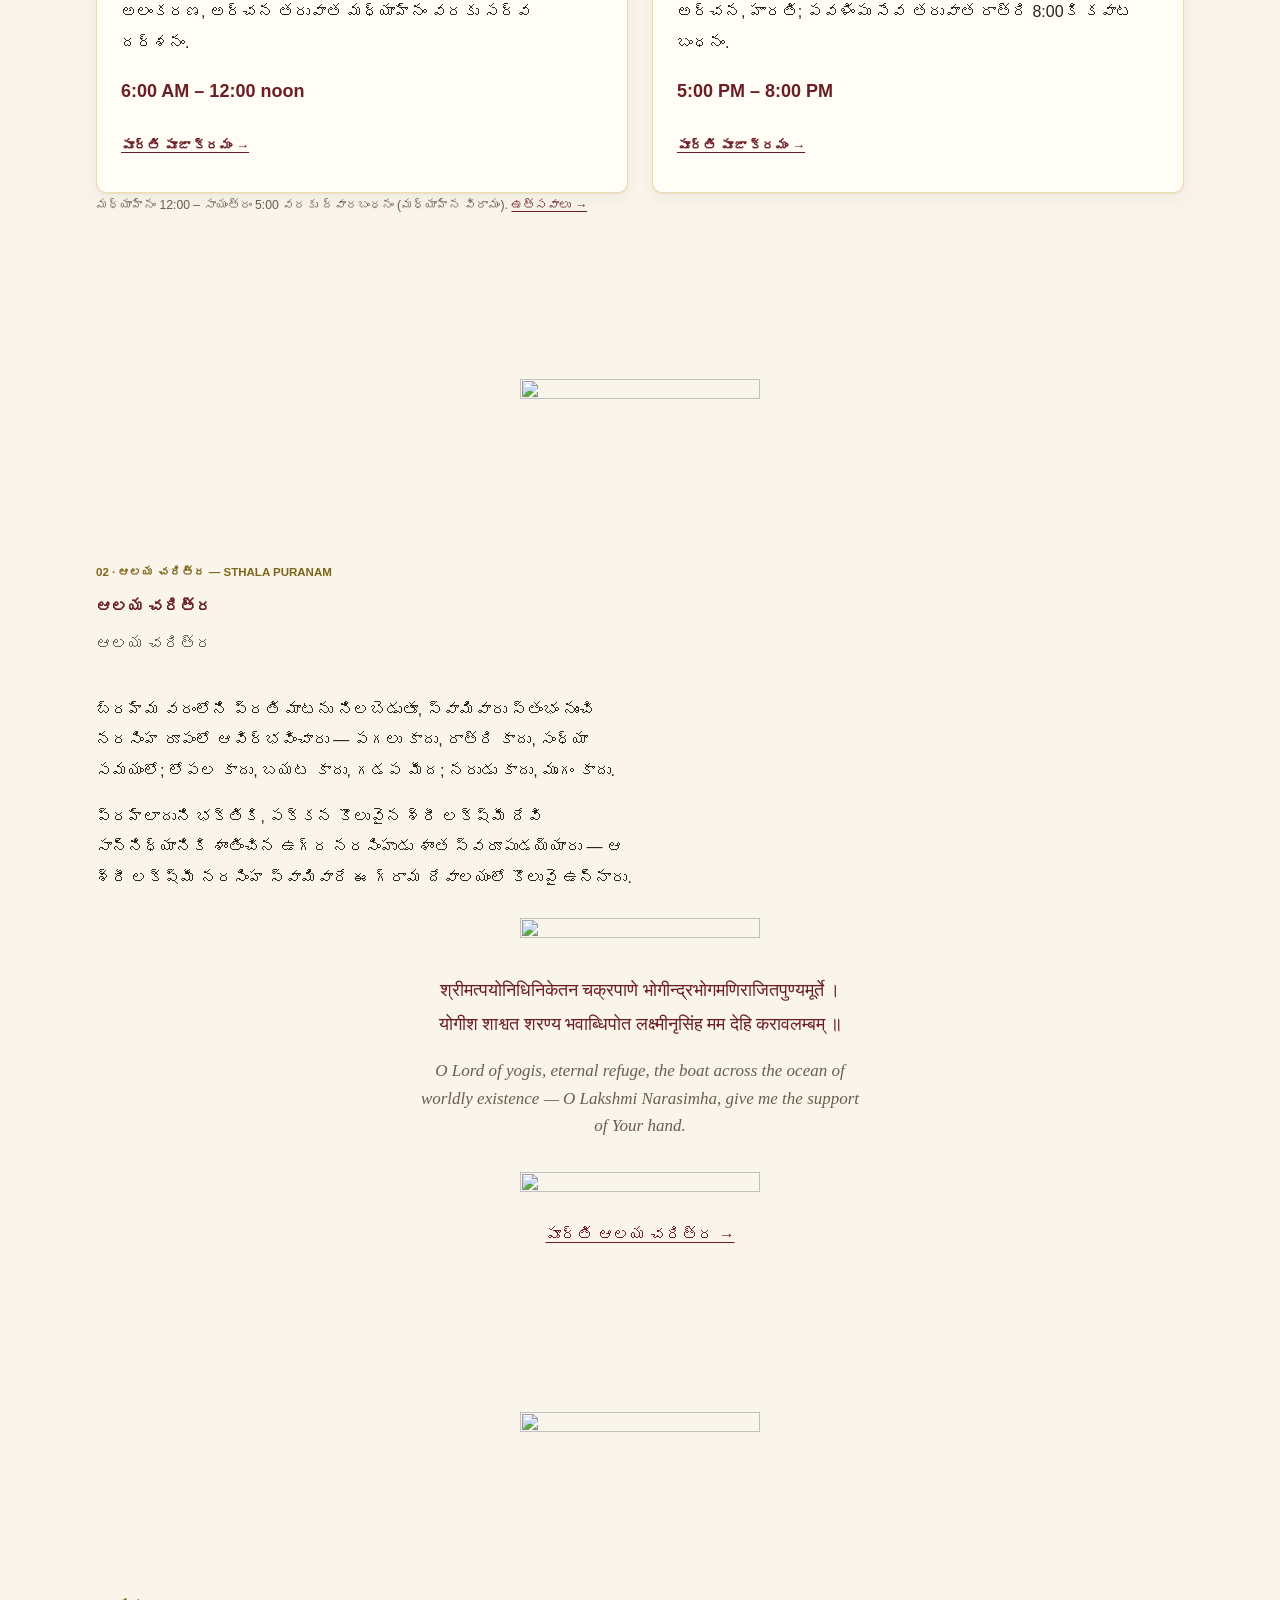
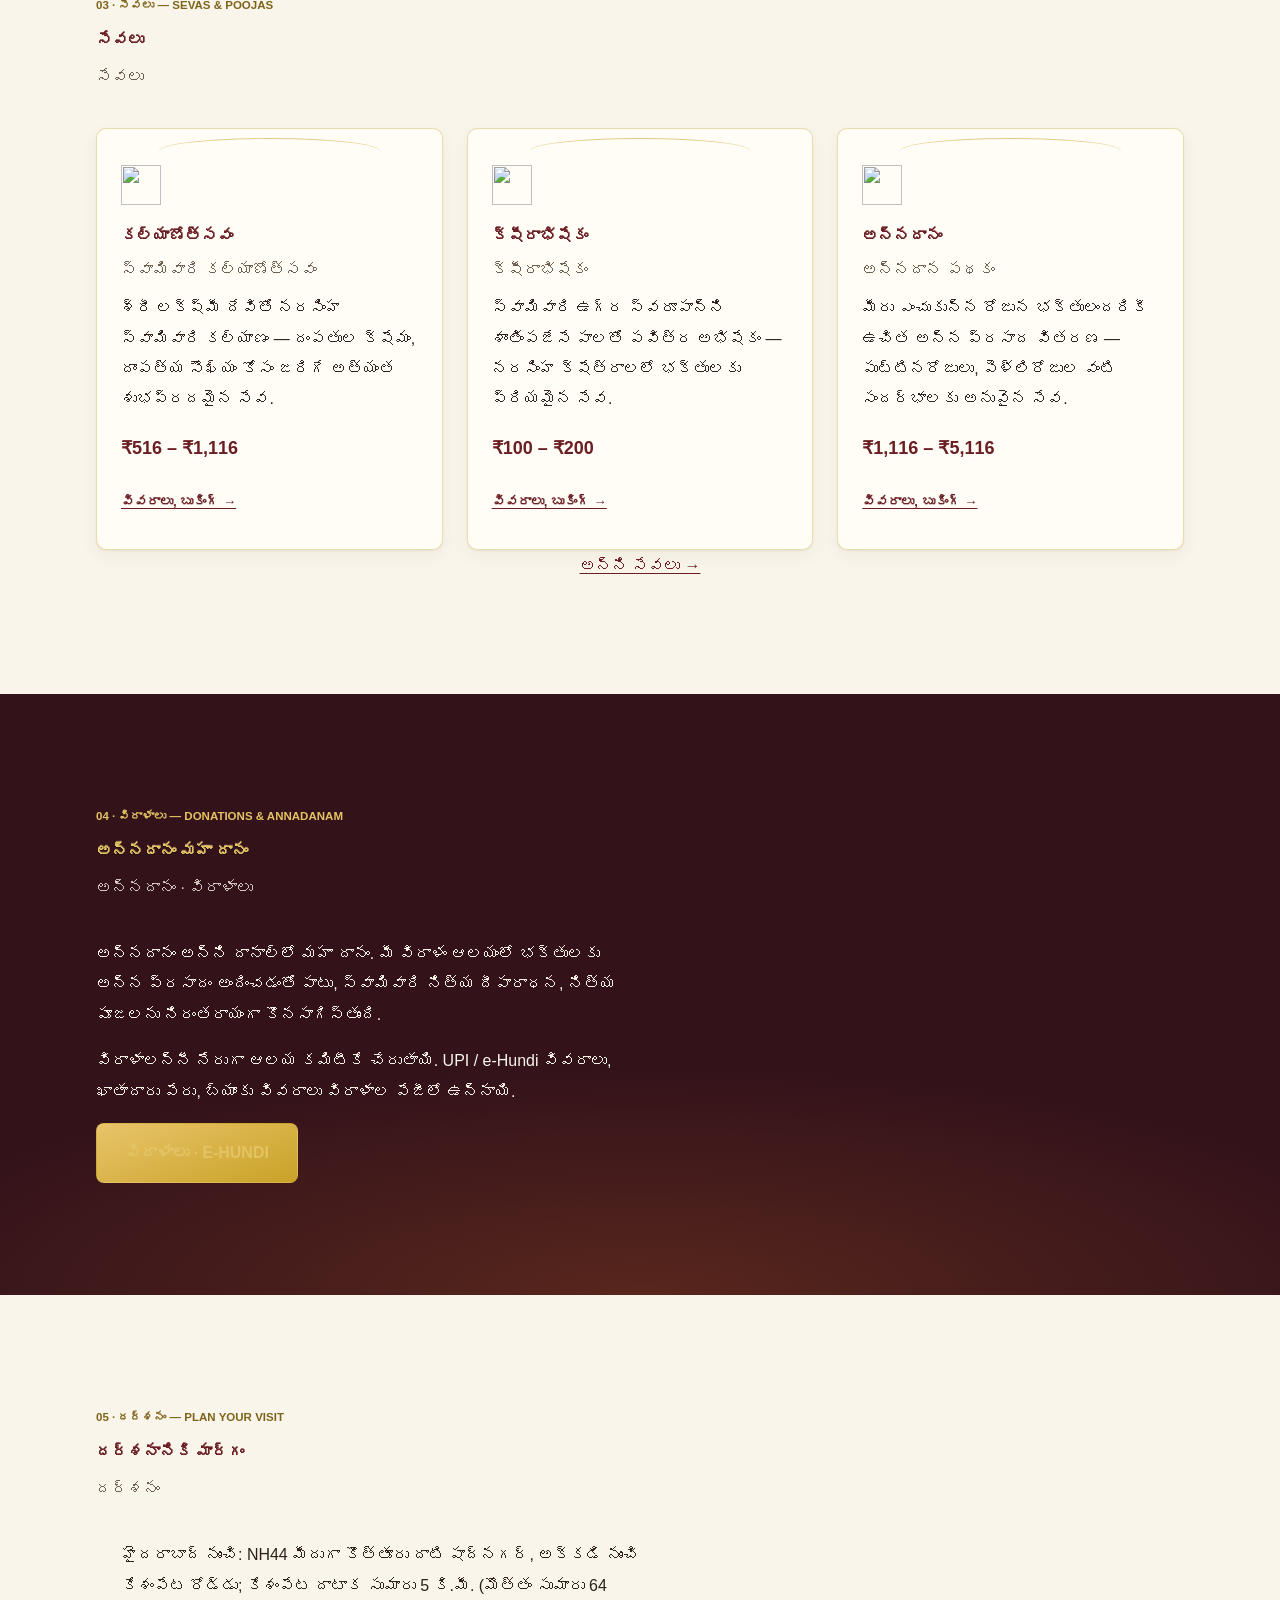
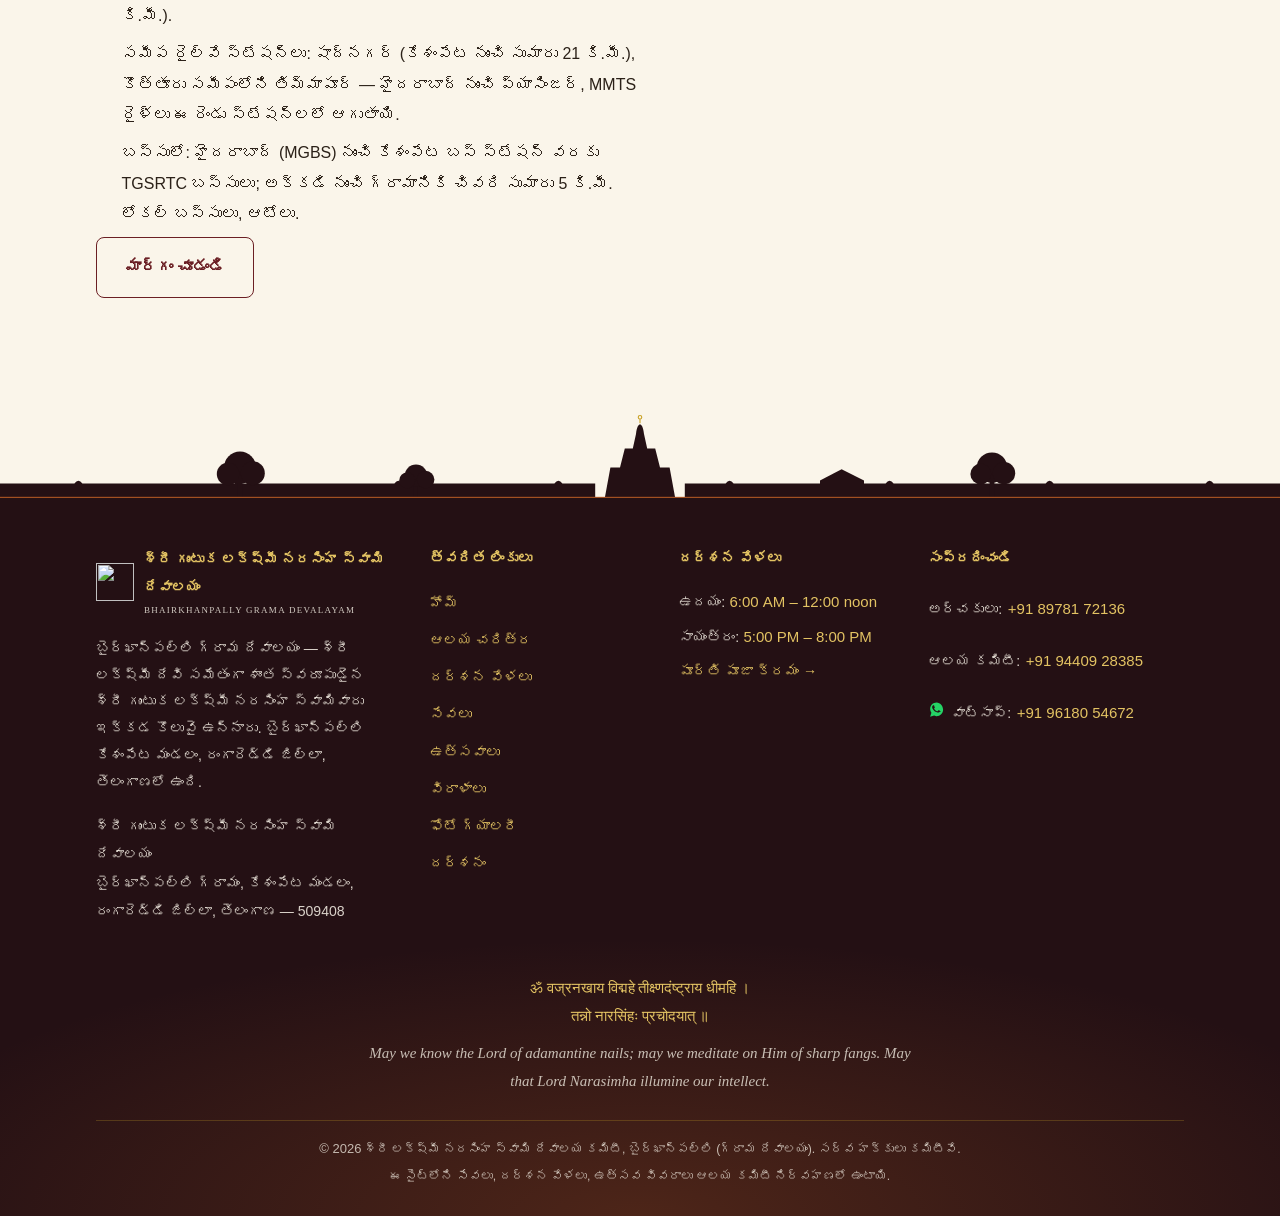
==== commit 2f81effa: "Default the site to Telugu; keep English as an explicit, remembered choice - js/main.js: first-time " ====
--- a/index.html
+++ b/index.html
@@ -12,6 +12,8 @@
   <link rel="preconnect" href="https://fonts.googleapis.com">
   <link rel="preconnect" href="https://fonts.gstatic.com" crossorigin>
   <link href="https://fonts.googleapis.com/css2?family=Cinzel:wght@400;600;700&family=Mulish:wght@400;500;700&family=Cormorant+Garamond:ital,wght@1,500;1,600&family=Noto+Serif+Telugu:wght@500;700&family=Noto+Sans+Telugu:wght@400;500&family=Noto+Serif+Devanagari:wght@400;500&display=swap" rel="stylesheet">
+  <!-- Apply the saved/default language (Telugu) before first paint; see css .lang-pending -->
+  <script>(function(h){h.className+=(h.className?' ':'')+'lang-pending';setTimeout(function(){h.classList.remove('lang-pending');},1500);})(document.documentElement)</script>
   <link rel="stylesheet" href="css/styles.css">
   <script type="application/ld+json">
   {
--- a/css/styles.css
+++ b/css/styles.css
@@ -0,0 +1,1334 @@
+/* ==========================================================================
+   Sri Lakshmi Narasimha Swamy Temple, Bhairkhanpally — shared design system
+   Direction: "Carved Stone & Twilight (Sandhya Shila)" — see DESIGN_SPEC.md
+   Every page loads exactly this one stylesheet. Do not add page-level CSS.
+   ==========================================================================
+
+   CONTENTS
+   01  Design tokens
+   02  Reset & base
+   03  Base typography
+   04  Layout: container, sections, section rhythm
+   05  Utilities (visually-hidden, skip link, measure, flow, watermark)
+   06  Kicker + heading unit
+   07  Dividers
+   08  Announcement strip
+   09  Sticky header, brand, nav (mobile hamburger + desktop), language toggle
+   10  Hero
+   11  Buttons
+   12  Cards (seva / festival / donation)
+   13  The shasanam timings slab (styled table)
+   14  Sloka pull-quote
+   15  Placeholder (committee-editable stubs)
+   16  Next-festival chip
+   17  Gallery grid + lightbox
+   18  Footer
+   19  Telugu & Sanskrit scoping (kept late in the cascade — do not move)
+   20  Motion: jyoti pulse + scroll reveal + reduced motion
+   21  Focus visibility
+   22  Print (timings / sevas hand-outs)
+   ========================================================================== */
+
+/* --------------------------------------------------------------------------
+   01  DESIGN TOKENS
+   -------------------------------------------------------------------------- */
+:root {
+  /* Core triad — the ONLY full-strength UI colors in any viewport */
+  --maroon:        #6B1F24;  /* aged kumkum maroon: headings on ivory, solid button hover, slab base */
+  --maroon-deep:   #33121A;  /* twilight plum: hero sky top, donations section bg */
+  --maroon-night:  #241014;  /* night: footer bg, gopuram silhouette fill */
+  --gold:          #C9A227;  /* antique brass: hairlines, rules, strokes */
+  --gold-bright:   #E3C363;  /* glow highlights + text on dark surfaces only */
+  --gold-pale:     #E9C46A;  /* light stop of the brass gradient — never used flat */
+  --gold-deep:     #7E641B;  /* AA-safe dark brass: small gold TEXT on ivory/cream only.
+                                Exists solely so kickers/labels meet WCAG AA (>=4.5:1);
+                                derived from --gold darkened. Never use on dark surfaces. */
+  --ivory:         #FAF5EA;  /* default page background */
+  --ivory-card:    #FFFDF6;  /* card surface on ivory */
+  --cream-tint:    #F6E9D8;  /* festivals band + card hover fill */
+
+  /* Ink */
+  --ink:           #2B2118;  /* all body text; NEVER #000 */
+  --ink-soft:      #6B5D4F;  /* captions, metadata */
+  --ivory-text:    #FAF5EA;  /* body text on maroon surfaces; NEVER #fff */
+
+  /* Restricted-use accents */
+  --ember:         #B85C24;  /* ONLY inside sky gradients + the 1px horizon line */
+  --saffron-flame: #E8A13D;  /* ONLY flame tips inside SVG artwork + the 2px focus ring */
+  --stone:         #8A7A66;  /* ONLY watermarks/frieze linework at 3–6% opacity on ivory */
+  --whatsapp:      #25D366;  /* ONLY the WhatsApp glyph itself. Never buttons/text. */
+
+  /* Gradients */
+  --grad-twilight: linear-gradient(180deg, #33121A 0%, #6B1F24 62%, #B85C24 100%);
+  --grad-brass:    linear-gradient(160deg, #E9C46A 0%, #C9A227 100%);
+  --glow-lamp:     radial-gradient(ellipse 90% 55% at 50% 100%, rgba(184, 92, 36, .28), transparent 70%);
+
+  /* Typography */
+  --font-display:  'Cinzel', 'Times New Roman', serif;
+  --font-body:     'Mulish', 'Segoe UI', -apple-system, sans-serif;
+  --font-quote:    'Cormorant Garamond', Georgia, serif;
+  --font-te-serif: 'Noto Serif Telugu', 'Noto Sans Telugu', serif;
+  --font-te-sans:  'Noto Sans Telugu', sans-serif;
+  --font-dev:      'Noto Serif Devanagari', serif;
+
+  /* Spacing */
+  --space-1: .25rem;  --space-2: .5rem;  --space-3: 1rem;  --space-4: 1.5rem;
+  --space-5: 2.25rem; --space-6: 3rem;   --space-7: 4.5rem; --space-8: 7rem;
+  --section-pad: var(--space-7);
+
+  /* Radius */
+  --radius-card: 10px;
+  --radius-btn:  8px;
+  --radius-tag:  4px;
+
+  /* Lines & shadows */
+  --hairline:      1px solid rgba(201, 162, 39, .35);
+  --hairline-dark: 1px solid rgba(201, 162, 39, .25);
+  --shadow-relief: inset 0 1px 0 rgba(255, 253, 246, .9), 0 1px 2px rgba(43, 33, 24, .06),
+                   0 6px 18px rgba(43, 33, 24, .05);
+  --shadow-slab:   0 10px 30px rgba(36, 16, 20, .28);
+
+  /* Focus ring — ALL interactive elements */
+  --focus-ring: 0 0 0 2px var(--ivory), 0 0 0 4px var(--saffron-flame);
+
+  /* Layout */
+  --content-max: 68rem;
+  --measure: 34rem;  /* max text measure ~66ch, never exceeded */
+}
+
+@media (min-width: 900px) {
+  :root { --section-pad: var(--space-8); }
+}
+
+/* --------------------------------------------------------------------------
+   02  RESET & BASE
+   -------------------------------------------------------------------------- */
+*, *::before, *::after { box-sizing: border-box; }
+
+* { margin: 0; }
+
+html {
+  -webkit-text-size-adjust: 100%;
+  text-size-adjust: 100%;
+}
+
+@media (prefers-reduced-motion: no-preference) {
+  html { scroll-behavior: smooth; }
+}
+
+body {
+  background: var(--ivory);
+  color: var(--ink);
+  font-family: var(--font-body);
+  font-size: 1.0625rem;              /* 17px */
+  line-height: 1.7;
+  -webkit-font-smoothing: antialiased;
+}
+
+img, svg, video { display: block; max-width: 100%; }
+img { height: auto; }
+
+button, input, select, textarea { font: inherit; color: inherit; }
+button { background: none; border: 0; padding: 0; cursor: pointer; }
+
+ul[class], ol[class] { list-style: none; padding: 0; }
+
+table { border-collapse: collapse; width: 100%; }
+
+[hidden] { display: none !important; }
+
+[id] { scroll-margin-top: 5.5rem; }   /* clear the sticky header on #anchor jumps */
+
+::selection { background: var(--maroon); color: var(--ivory-text); }
+
+/* --------------------------------------------------------------------------
+   03  BASE TYPOGRAPHY
+   -------------------------------------------------------------------------- */
+h1, h2, h3, h4 {
+  font-family: var(--font-display);
+  font-weight: 600;
+  line-height: 1.25;
+  color: var(--maroon);
+  overflow-wrap: break-word;
+}
+
+h1 { font-size: clamp(1.75rem, 6vw, 2.5rem); }
+h2 { font-size: clamp(1.5rem, 5.5vw, 2.25rem); }
+h3 { font-size: clamp(1.3125rem, 4vw, 1.5rem); }
+h4 { font-size: 1.125rem; }
+
+p, li { overflow-wrap: break-word; }
+
+a { color: var(--maroon); text-decoration: underline; text-underline-offset: 2px; }
+a:hover { color: var(--gold-deep); }
+
+strong { font-weight: 700; }
+
+.lead { font-size: 1.3125rem; line-height: 1.55; }
+
+.small, small { font-size: .8125rem; }
+
+.muted { color: var(--ink-soft); }
+
+.tnum, .price, time {
+  font-feature-settings: 'tnum' 1;   /* ledger-aligned times and ₹ figures */
+}
+
+.price {
+  font-family: var(--font-display);
+  font-weight: 600;
+  color: var(--maroon);
+  font-size: 1.125rem;
+}
+
+/* --------------------------------------------------------------------------
+   04  LAYOUT
+   -------------------------------------------------------------------------- */
+.container {
+  width: min(100% - 2.5rem, var(--content-max));
+  margin-inline: auto;
+}
+
+.section { padding-block: var(--section-pad); }
+
+/* Cream band — the ONLY alternate light section fill (festivals) */
+.section--cream { background: var(--cream-tint); }
+
+/* Inverted maroon section — donations is the page's single dark passage.
+   Every dark surface carries the lamp glow: never a flat dark panel. */
+.section--inverted {
+  background-color: var(--maroon-deep);
+  background-image: var(--glow-lamp);
+  color: var(--ivory-text);
+}
+.section--inverted h1,
+.section--inverted h2,
+.section--inverted h3,
+.section--inverted h4 {
+  color: var(--gold-bright);
+  /* carved-relief emboss for headings >= 15px on maroon */
+  text-shadow: 0 1px 0 rgba(0, 0, 0, .4), 0 -1px 0 rgba(255, 240, 200, .12);
+}
+.section--inverted a { color: var(--gold-bright); }
+.section--inverted a:hover { color: var(--gold-pale); }
+.section--inverted .muted { color: rgba(250, 245, 234, .75); }
+.section--inverted .price { color: var(--gold-bright); }
+.section--inverted ::selection { background: var(--gold-bright); color: var(--maroon-night); }
+
+/* --------------------------------------------------------------------------
+   05  UTILITIES
+   -------------------------------------------------------------------------- */
+.visually-hidden {
+  position: absolute !important;
+  width: 1px; height: 1px;
+  padding: 0; margin: -1px;
+  overflow: hidden;
+  clip: rect(0 0 0 0);
+  clip-path: inset(50%);
+  white-space: nowrap;
+  border: 0;
+}
+
+.skip-link {
+  position: absolute;
+  top: -100%;
+  left: var(--space-3);
+  z-index: 200;
+  background: var(--maroon);
+  color: var(--ivory-text);
+  padding: .625rem 1rem;
+  border-radius: 0 0 var(--radius-btn) var(--radius-btn);
+  text-decoration: none;
+  font-weight: 700;
+  font-size: .875rem;
+}
+.skip-link:focus { top: 0; color: var(--ivory-text); }
+
+.measure { max-width: var(--measure); }
+.measure-center { max-width: var(--measure); margin-inline: auto; }
+.center { text-align: center; }
+
+.flow > * + * { margin-top: var(--space-3); }
+
+/* Lotus-chakra watermark (DESIGN_SPEC motif #6) — used in exactly two places:
+   about.html sthala puranam (stone @4% on ivory) and donations.html
+   (gold @5% on maroon). Add .watermark to a wrapper INSIDE the section
+   container. The pattern is masked so one SVG serves both tints; browsers
+   without mask support just show an invisible 4%-opacity tint. */
+.watermark { position: relative; z-index: 0; }
+.watermark::before {
+  content: "";
+  position: absolute;
+  inset: 0;
+  z-index: -1;
+  background-color: var(--stone);
+  -webkit-mask-image: url("../assets/pattern.svg");
+  mask-image: url("../assets/pattern.svg");
+  -webkit-mask-repeat: repeat;
+  mask-repeat: repeat;
+  -webkit-mask-size: 220px 220px;
+  mask-size: 220px 220px;
+  opacity: .04;
+  pointer-events: none;
+}
+.section--inverted .watermark::before {
+  background-color: var(--gold);
+  opacity: .05;
+}
+
+/* --------------------------------------------------------------------------
+   06  KICKER + HEADING UNIT
+   Fixed format: `01 · దర్శన వేళలు — DARSHAN TIMINGS` (numeral gold, Telugu first).
+   The full heading unit is: kicker → Cinzel English title → Telugu subline.
+   -------------------------------------------------------------------------- */
+.kicker {
+  display: block;
+  font-family: var(--font-body);
+  font-weight: 700;
+  font-size: .72rem;                 /* 11–12px */
+  letter-spacing: .18em;
+  text-transform: uppercase;
+  color: var(--gold-deep);           /* AA-safe dark brass on ivory/cream */
+  margin-bottom: var(--space-2);
+}
+.kicker__num { color: var(--gold-deep); }
+
+.section--inverted .kicker,
+.hero .kicker,
+.site-footer .kicker { color: var(--gold-bright); }
+.section--inverted .kicker__num,
+.hero .kicker__num,
+.site-footer .kicker__num { color: var(--gold-bright); }
+
+.section__head { margin-bottom: var(--space-5); }
+.section__title { margin: 0; }
+.section__sub {
+  display: block;
+  margin-top: .4rem;
+  font-family: var(--font-te-serif);
+  font-weight: 500;
+  font-size: 1.0625rem;
+  color: var(--ink-soft);
+}
+.section--inverted .section__sub { color: rgba(250, 245, 234, .8); }
+
+/* --------------------------------------------------------------------------
+   07  DIVIDERS
+   Kalasham-on-rule is the ONLY divider between ivory sections and under
+   section titles. Never invent another divider treatment.
+   -------------------------------------------------------------------------- */
+.divider {
+  display: flex;
+  justify-content: center;
+  margin: var(--space-6) auto;
+  border: 0;
+}
+.divider img,
+.divider svg {
+  width: min(240px, 64vw);
+  height: auto;
+}
+.divider--tight { margin: var(--space-4) auto; }
+
+/* Plain gold hairline (inside components only — not a section divider) */
+.rule { border: 0; border-top: var(--hairline); }
+.section--inverted .rule { border-top: var(--hairline-dark); }
+
+/* --------------------------------------------------------------------------
+   08  ANNOUNCEMENT STRIP
+   Static styled strip (no marquee, no motion). Content is rendered by
+   js/main.js from the ANNOUNCEMENTS array into [data-announcements].
+   -------------------------------------------------------------------------- */
+.announce {
+  background: var(--maroon);
+  color: var(--gold-bright);
+  font-size: .8125rem;
+  line-height: 1.5;
+}
+.announce__inner {
+  display: flex;
+  align-items: center;
+  justify-content: center;
+  gap: .5rem;
+  padding-block: .5rem;
+  text-align: center;
+}
+.announce__diya { flex: none; width: 14px; height: 14px; }
+.announce__text { margin: 0; }
+.announce__sep { opacity: .6; padding-inline: .25rem; }
+.announce a { color: var(--gold-bright); }
+/* Tappable phone link in the strip: 44px target without thickening the strip;
+   no solid underline (the .placeholder inside keeps its dashed one). */
+.announce__call {
+  flex: none;
+  display: inline-flex;
+  align-items: center;
+  min-height: 44px;
+  margin-block: -.5rem;
+  white-space: nowrap;
+  text-decoration: none;
+}
+
+/* --------------------------------------------------------------------------
+   09  STICKY HEADER + NAV + LANGUAGE TOGGLE
+   -------------------------------------------------------------------------- */
+.site-header {
+  position: sticky;
+  top: 0;
+  z-index: 50;
+  background: var(--ivory);
+  border-bottom: var(--hairline);
+}
+.site-header__inner {
+  display: flex;
+  align-items: center;
+  gap: var(--space-3);
+  padding-block: .625rem;
+}
+
+.brand {
+  display: flex;
+  align-items: center;
+  gap: .625rem;
+  text-decoration: none;
+  color: var(--maroon);
+  margin-right: auto;
+  min-width: 0;
+}
+.brand:hover { color: var(--maroon); }
+.brand__emblem { flex: none; width: 30px; height: 30px; }
+.brand__names { display: flex; flex-direction: column; min-width: 0; line-height: 1.35; }
+.brand__te {
+  font-family: var(--font-te-serif);
+  font-weight: 700;
+  font-size: .8125rem;
+  color: var(--maroon);
+  white-space: nowrap;
+  overflow: hidden;
+  text-overflow: ellipsis;
+}
+.brand__en {
+  font-family: var(--font-display);
+  font-weight: 600;
+  font-size: .5625rem;
+  letter-spacing: .14em;
+  text-transform: uppercase;
+  color: var(--ink-soft);
+  white-space: nowrap;
+  overflow: hidden;
+  text-overflow: ellipsis;
+}
+
+.site-header__actions {
+  display: flex;
+  align-items: center;
+  gap: .5rem;
+  flex: none;
+}
+
+/* Language toggle */
+.lang-toggle {
+  display: inline-flex;
+  align-items: center;
+  justify-content: center;
+  min-height: 40px;
+  min-width: 44px;
+  padding: .3rem .65rem;
+  border: 1px solid var(--maroon);
+  border-radius: var(--radius-tag);
+  color: var(--maroon);
+  font-weight: 700;
+  font-size: .8125rem;
+  line-height: 1;
+  background: transparent;
+}
+.lang-toggle:hover { background: var(--cream-tint); }
+
+/* Hamburger (mobile only) */
+.nav-toggle {
+  display: inline-flex;
+  flex-direction: column;
+  align-items: center;
+  justify-content: center;
+  width: 44px;
+  height: 44px;
+  border: 1px solid var(--maroon);
+  border-radius: var(--radius-tag);
+  background: transparent;
+}
+.nav-toggle__bar {
+  display: block;
+  width: 18px;
+  height: 2px;
+  border-radius: 1px;
+  background: var(--maroon);
+  transition: transform .2s ease, opacity .2s ease;
+}
+.nav-toggle__bar + .nav-toggle__bar { margin-top: 4px; }
+.nav-toggle.is-open .nav-toggle__bar:nth-child(1) { transform: translateY(6px) rotate(45deg); }
+.nav-toggle.is-open .nav-toggle__bar:nth-child(2) { opacity: 0; }
+.nav-toggle.is-open .nav-toggle__bar:nth-child(3) { transform: translateY(-6px) rotate(-45deg); }
+
+/* Nav — mobile: hidden panel under the header bar */
+.site-nav {
+  display: none;
+  position: absolute;
+  top: 100%;
+  left: 0;
+  right: 0;
+  background: var(--ivory);
+  border-bottom: var(--hairline);
+  box-shadow: 0 12px 24px rgba(43, 33, 24, .08);
+  max-height: calc(100vh - 4rem);
+  overflow-y: auto;
+}
+.site-nav.is-open { display: block; }
+.site-nav__list a {
+  display: block;
+  padding: .8rem 1.25rem;
+  text-decoration: none;
+  color: var(--ink);
+  font-weight: 500;
+  font-size: .9375rem;
+  border-bottom: 1px solid rgba(201, 162, 39, .18);
+}
+.site-nav__list a:hover { color: var(--maroon); background: var(--cream-tint); }
+.site-nav__list a[aria-current="page"] {
+  color: var(--maroon);
+  font-weight: 700;
+  box-shadow: inset 3px 0 0 var(--gold);
+}
+
+/* Nav — desktop */
+@media (min-width: 900px) {
+  .brand__emblem { width: 34px; height: 34px; }
+  .brand__te { font-size: .9375rem; }
+  .brand__en { font-size: .625rem; }
+
+  .nav-toggle { display: none; }
+  .site-nav {
+    display: block;
+    position: static;
+    background: transparent;
+    border: 0;
+    box-shadow: none;
+    max-height: none;
+    overflow: visible;
+    order: 2;
+  }
+  .site-header__actions { order: 3; }
+  .brand { order: 1; }
+  .site-nav__list { display: flex; flex-wrap: wrap; gap: .125rem; }
+  .site-nav__list a {
+    padding: .5rem .55rem;
+    border-bottom: 2px solid transparent;
+    font-size: .875rem;
+  }
+  .site-nav__list a:hover { background: transparent; }
+  .site-nav__list a[aria-current="page"] {
+    box-shadow: none;
+    border-bottom-color: var(--gold);
+  }
+}
+
+/* --------------------------------------------------------------------------
+   10  HERO
+   Full-bleed twilight sky, SVG art slot anchored to the bottom, lamp glow,
+   content block over the maroon band of the gradient.
+   -------------------------------------------------------------------------- */
+.hero {
+  position: relative;
+  overflow: hidden;
+  background-color: var(--maroon-deep);
+  background-image: var(--grad-twilight);
+  color: var(--ivory-text);
+  min-height: 92vh;
+  min-height: 92svh;
+  display: flex;
+  flex-direction: column;
+  justify-content: flex-start;
+}
+.hero--short { min-height: 46vh; min-height: 46svh; }   /* inner pages */
+
+.hero__glow {
+  position: absolute;
+  inset: 0;
+  background: var(--glow-lamp);
+  pointer-events: none;
+}
+.hero__art {
+  position: absolute;
+  left: 0; right: 0; bottom: 0;
+  pointer-events: none;
+}
+.hero__art img, .hero__art svg { width: 100%; height: auto; }
+
+.hero__content {
+  position: relative;
+  z-index: 2;
+  text-align: center;
+  padding: var(--space-7) var(--space-3) clamp(10rem, 32vh, 18rem);
+  width: min(100% - 2.5rem, 46rem);
+  margin-inline: auto;
+}
+.hero--short .hero__content { padding-bottom: clamp(6rem, 18vh, 10rem); }
+
+.hero__kicker {
+  display: block;
+  font-family: var(--font-body);
+  font-weight: 700;
+  font-size: .72rem;
+  letter-spacing: .18em;
+  text-transform: uppercase;
+  color: var(--gold-bright);
+  margin-bottom: var(--space-3);
+}
+.hero__title-te {
+  display: block;
+  font-family: var(--font-te-serif);
+  font-weight: 700;
+  font-size: clamp(1.6rem, 7.5vw, 2.8rem);
+  line-height: 1.5;
+  color: var(--gold-bright);
+}
+.hero__title-en {
+  display: block;
+  margin-top: .35rem;
+  font-family: var(--font-display);
+  font-weight: 700;
+  font-size: clamp(1.3rem, 6vw, 2.4rem);
+  line-height: 1.3;
+  letter-spacing: .06em;
+  text-transform: uppercase;
+  color: var(--ivory-text);
+  text-shadow: 0 1px 0 rgba(0, 0, 0, .4), 0 -1px 0 rgba(255, 240, 200, .12);
+}
+.hero__sloka {
+  display: block;
+  margin-top: var(--space-4);
+  font-family: var(--font-dev);
+  font-size: .9375rem;
+  line-height: 1.9;
+  color: var(--ivory-text);
+  opacity: .7;
+}
+.hero__ctas {
+  display: flex;
+  flex-wrap: wrap;
+  justify-content: center;
+  gap: var(--space-3);
+  margin-top: var(--space-5);
+}
+.hero__emblem { margin: 0 auto var(--space-4); width: clamp(64px, 18vw, 96px); }
+.hero__emblem img, .hero__emblem svg { width: 100%; height: auto; margin-inline: auto; }
+
+/* One caption line directly beneath the hero — Cormorant italic */
+.hero-caption {
+  font-family: var(--font-quote);
+  font-style: italic;
+  font-size: 1.0625rem;
+  color: var(--ink-soft);
+  text-align: center;
+  padding: var(--space-4) var(--space-3);
+  margin: 0 auto;
+  max-width: var(--measure);
+}
+
+/* --------------------------------------------------------------------------
+   11  BUTTONS
+   Primary (brass), ghost, call (maroon), WhatsApp (ghost + green glyph only).
+   Min tap target 44x44. All get the shared focus ring via :focus-visible.
+   -------------------------------------------------------------------------- */
+.btn {
+  display: inline-flex;
+  align-items: center;
+  justify-content: center;
+  gap: .5rem;
+  min-height: 44px;
+  padding: .875rem 1.75rem;
+  border: 1px solid transparent;
+  border-radius: var(--radius-btn);
+  font-family: var(--font-body);
+  font-weight: 700;
+  font-size: .875rem;
+  letter-spacing: .06em;
+  text-transform: uppercase;
+  text-decoration: none;
+  line-height: 1.2;
+  cursor: pointer;
+  transition: background-color .2s ease, color .2s ease, border-color .2s ease;
+}
+
+.btn--primary {
+  background-image: var(--grad-brass);
+  background-color: var(--gold);
+  color: var(--maroon-night);
+}
+.btn--primary:hover { background-image: none; background-color: var(--gold); color: var(--maroon-night); }
+
+.btn--ghost {
+  background: transparent;
+  border-color: var(--maroon);
+  color: var(--maroon);
+}
+.btn--ghost:hover { background: var(--cream-tint); color: var(--maroon); }
+/* Ghost on dark surfaces */
+.hero .btn--ghost,
+.section--inverted .btn--ghost,
+.site-footer .btn--ghost {
+  border-color: var(--gold-bright);
+  color: var(--gold-bright);
+}
+.hero .btn--ghost:hover,
+.section--inverted .btn--ghost:hover,
+.site-footer .btn--ghost:hover {
+  background: rgba(227, 195, 99, .12);
+  color: var(--gold-pale);
+}
+
+.btn--call {
+  background: var(--maroon);
+  color: var(--ivory-text);
+}
+.btn--call:hover { background: var(--maroon-deep); color: var(--ivory-text); }
+
+.btn--whatsapp {
+  background: transparent;
+  border-color: var(--maroon);
+  color: var(--maroon);
+}
+.btn--whatsapp:hover { background: var(--cream-tint); color: var(--maroon); }
+.section--inverted .btn--whatsapp,
+.site-footer .btn--whatsapp { border-color: var(--gold-bright); color: var(--gold-bright); }
+
+.btn--sm { min-height: 40px; padding: .5rem 1rem; font-size: .75rem; }
+
+.wa-glyph { flex: none; width: 1.15em; height: 1.15em; }
+.wa-glyph path { fill: var(--whatsapp); }   /* the ONLY green on the site */
+
+.btn-icon { flex: none; width: 1em; height: 1em; }
+
+/* --------------------------------------------------------------------------
+   12  CARDS — seva / festival / donation
+   Ivory-card surface, gold hairline, relief shadow, flattened-prabhavali
+   arch rule on top. Hover: cream fill + border alpha to 60%.
+   -------------------------------------------------------------------------- */
+.card-grid {
+  display: grid;
+  gap: var(--space-4);
+  grid-template-columns: 1fr;
+}
+@media (min-width: 640px) { .card-grid { grid-template-columns: repeat(2, 1fr); } }
+@media (min-width: 900px) { .card-grid { grid-template-columns: repeat(3, 1fr); } }
+.card-grid--two { grid-template-columns: 1fr; }
+@media (min-width: 700px) { .card-grid--two { grid-template-columns: repeat(2, 1fr); } }
+
+.card {
+  position: relative;
+  display: flex;
+  flex-direction: column;
+  background: var(--ivory-card);
+  border: var(--hairline);
+  border-radius: var(--radius-card);
+  box-shadow: var(--shadow-relief);
+  padding: calc(var(--space-4) + .75rem) var(--space-4) var(--space-4);
+  transition: background-color .2s ease, border-color .2s ease;
+}
+.card::before {                       /* flattened prabhavali arch rule */
+  content: "";
+  position: absolute;
+  top: 9px;
+  left: 18%;
+  right: 18%;
+  height: 13px;
+  border-top: 1px solid rgba(201, 162, 39, .55);
+  border-radius: 50% 50% 0 0 / 100% 100% 0 0;
+  pointer-events: none;
+}
+.card:hover {
+  background: var(--cream-tint);
+  border-color: rgba(201, 162, 39, .6);
+}
+
+.card__icon { width: 40px; height: 40px; margin-bottom: var(--space-3); }
+.card__icon img, .card__icon svg { width: 100%; height: 100%; }
+
+.card__title {
+  font-family: var(--font-display);
+  font-weight: 600;
+  font-size: 1.3125rem;
+  color: var(--maroon);
+  margin: 0;
+}
+.card__sub {
+  display: block;
+  margin-top: .2rem;
+  font-family: var(--font-te-serif);
+  font-weight: 500;
+  color: var(--ink-soft);
+  font-size: .9375rem;
+}
+.card__desc { margin-top: var(--space-2); font-size: .9375rem; }
+.card__price {
+  margin-top: var(--space-3);
+  font-family: var(--font-display);
+  font-weight: 600;
+  font-size: 1.125rem;
+  color: var(--maroon);
+  font-feature-settings: 'tnum' 1;
+}
+.card__links {
+  display: flex;
+  flex-wrap: wrap;
+  gap: var(--space-3);
+  margin-top: auto;
+  padding-top: var(--space-3);
+  font-size: .875rem;
+  font-weight: 700;
+}
+.card__links a { display: inline-flex; align-items: center; gap: .35rem; min-height: 44px; }
+
+/* Featured festival card (e.g. Narasimha Jayanti) — slightly emphasised */
+.card--featured { border-color: rgba(201, 162, 39, .6); }
+.card--featured::after {              /* gold corner flame */
+  content: "";
+  position: absolute;
+  top: -1px;
+  right: -1px;
+  width: 34px;
+  height: 34px;
+  border-top: 2px solid var(--gold);
+  border-right: 2px solid var(--gold);
+  border-radius: 0 var(--radius-card) 0 0;
+  pointer-events: none;
+}
+
+/* Cards inside the inverted section (donation options) */
+.section--inverted .card { background: rgba(250, 245, 234, .04); border: var(--hairline-dark); box-shadow: none; }
+.section--inverted .card:hover { background: rgba(250, 245, 234, .08); }
+.section--inverted .card__title { color: var(--gold-bright); }
+.section--inverted .card__sub,
+.section--inverted .card__desc { color: rgba(250, 245, 234, .85); }
+.section--inverted .card__price { color: var(--gold-bright); }
+
+/* --------------------------------------------------------------------------
+   13  THE SHASANAM TIMINGS SLAB (styled table)
+   A maroon inscription-slab card with a double gold hairline frame.
+   Composed to screenshot cleanly at 390px wide. The only table style.
+   -------------------------------------------------------------------------- */
+.slab {
+  position: relative;
+  background: var(--maroon);
+  color: var(--ivory-text);
+  border: 1px solid rgba(201, 162, 39, .5);
+  border-radius: var(--radius-card);
+  box-shadow: var(--shadow-slab);
+  padding: var(--space-5) var(--space-4);
+  max-width: 32rem;
+  margin-inline: auto;
+}
+.slab::before {                       /* inner line of the double frame */
+  content: "";
+  position: absolute;
+  inset: 7px;
+  border: 1px solid rgba(201, 162, 39, .35);
+  border-radius: 5px;
+  pointer-events: none;
+}
+
+.slab__head {
+  text-align: center;
+  padding-bottom: var(--space-3);
+  margin-bottom: var(--space-3);
+  border-bottom: 1px solid rgba(201, 162, 39, .25);
+}
+.slab__emblem { width: 34px; height: 34px; margin: 0 auto var(--space-2); }
+.slab__title-te {
+  display: block;
+  font-family: var(--font-te-serif);
+  font-weight: 700;
+  font-size: 1.0625rem;
+  color: var(--gold-bright);
+}
+.slab__title-en {
+  display: block;
+  margin-top: .15rem;
+  font-family: var(--font-display);
+  font-weight: 600;
+  font-size: .8125rem;
+  letter-spacing: .12em;
+  text-transform: uppercase;
+  color: var(--ivory-text);
+}
+.slab__place {
+  display: block;
+  margin-top: .3rem;
+  font-size: .75rem;
+  letter-spacing: .1em;
+  text-transform: uppercase;
+  color: var(--gold-bright);
+}
+
+/* Morning / evening block labels */
+.slab__label {
+  display: flex;
+  align-items: center;
+  gap: .5rem;
+  margin: var(--space-4) 0 var(--space-1);
+  font-weight: 700;
+  font-size: .72rem;
+  letter-spacing: .18em;
+  text-transform: uppercase;
+  color: var(--gold-bright);
+}
+.slab__label svg, .slab__label img { flex: none; width: 14px; height: 14px; }
+
+.slab-table { width: 100%; font-size: .9375rem; }
+.slab-table tr { border-bottom: 1px solid rgba(201, 162, 39, .25); }
+.slab-table tr:last-child { border-bottom: 0; }
+.slab-table th {
+  text-align: left;
+  font-weight: 500;
+  padding: .625rem 0;
+  vertical-align: baseline;
+}
+.slab-table th .te,
+.slab-table th [lang="te"] {
+  display: block;
+  font-size: .8125rem;
+  color: rgba(250, 245, 234, .75);
+}
+.slab-table__leader {                 /* dotted gold leader between name and time */
+  width: 100%;
+  min-width: 1.25rem;
+  border-bottom: 1px dotted rgba(201, 162, 39, .45);
+  transform: translateY(-.45em);
+}
+.slab-table__time {
+  padding: .625rem 0 .625rem .5rem;
+  text-align: right;
+  white-space: nowrap;
+  vertical-align: baseline;
+  font-family: var(--font-display);
+  font-weight: 600;
+  font-size: .9375rem;
+  font-variant-caps: all-small-caps;
+  font-feature-settings: 'tnum' 1;
+  color: var(--gold-bright);
+}
+
+/* Diya line-glyph bullets (timings, festivals, how-to-reach lists) */
+.diya-list { list-style: none; padding: 0; }
+.diya-list li {
+  position: relative;
+  padding-left: 1.6rem;
+  margin-bottom: var(--space-2);
+}
+.diya-list li::before {
+  content: "";
+  position: absolute;
+  left: 0;
+  top: .28em;
+  width: 15px;
+  height: 15px;
+  background: url("../assets/diya.svg") no-repeat center / contain;
+}
+
+/* --------------------------------------------------------------------------
+   14  SLOKA PULL-QUOTE
+   Devanagari line + Cormorant italic translation, centered, max 30rem.
+   Frame it with two kalasham dividers in the markup (see STYLEGUIDE.md).
+   -------------------------------------------------------------------------- */
+.sloka {
+  max-width: 30rem;
+  margin-inline: auto;
+  text-align: center;
+  padding: var(--space-2) var(--space-3);
+}
+.sloka__sa {
+  font-family: var(--font-dev);
+  font-size: 1.125rem;
+  line-height: 1.9;
+  color: var(--maroon);
+  font-style: normal;
+}
+.sloka__tr {
+  display: block;
+  margin-top: var(--space-3);
+  font-family: var(--font-quote);
+  font-style: italic;
+  font-weight: 500;
+  font-size: 1.0625rem;
+  line-height: 1.6;
+  color: var(--ink-soft);
+}
+.section--inverted .sloka__sa, .site-footer .sloka__sa { color: var(--gold-bright); }
+.section--inverted .sloka__tr, .site-footer .sloka__tr { color: rgba(250, 245, 234, .8); }
+
+/* --------------------------------------------------------------------------
+   15  PLACEHOLDER — committee-editable stubs
+   Visible "+91 XXXXX XXXXX"-style placeholders. Muted tone + subtle dashed
+   underline so they read as deliberately unfinished, never as broken text.
+   Always pair with an <!-- EDIT-ME: ... --> comment in the HTML.
+   -------------------------------------------------------------------------- */
+.placeholder {
+  color: var(--ink-soft);
+  text-decoration: underline;
+  text-decoration-style: dashed;
+  text-decoration-color: rgba(107, 93, 79, .55);
+  text-decoration-thickness: 1px;
+  text-underline-offset: 3px;
+}
+.section--inverted .placeholder,
+.site-footer .placeholder,
+.slab .placeholder,
+.hero .placeholder,
+.announce .placeholder,
+.btn--call .placeholder {
+  color: rgba(250, 245, 234, .78);
+  text-decoration-color: rgba(227, 195, 99, .5);
+}
+
+/* --------------------------------------------------------------------------
+   16  NEXT-FESTIVAL CHIP
+   js/main.js renders into [data-next-festival]; hidden when nothing upcoming.
+   -------------------------------------------------------------------------- */
+.next-festival {
+  display: inline-flex;
+  flex-wrap: wrap;
+  align-items: baseline;
+  gap: .35rem .6rem;
+  background: var(--ivory-card);
+  border: var(--hairline);
+  border-radius: var(--radius-tag);
+  padding: .55rem .9rem;
+  font-size: .875rem;
+}
+.next-festival__label { margin-bottom: 0; }
+.next-festival__name { color: var(--maroon); }
+.next-festival__when { color: var(--ink-soft); font-feature-settings: 'tnum' 1; }
+.next-festival__note { flex-basis: 100%; color: var(--ink-soft); font-size: .8125rem; }
+.section--inverted .next-festival,
+.hero .next-festival {
+  background: rgba(250, 245, 234, .06);
+  border: var(--hairline-dark);
+}
+.section--inverted .next-festival__name, .hero .next-festival__name { color: var(--gold-bright); }
+.section--inverted .next-festival__when, .hero .next-festival__when,
+.section--inverted .next-festival__note, .hero .next-festival__note { color: rgba(250, 245, 234, .8); }
+
+/* --------------------------------------------------------------------------
+   17  GALLERY GRID + LIGHTBOX
+   -------------------------------------------------------------------------- */
+.gallery-grid {
+  display: grid;
+  gap: var(--space-3);
+  grid-template-columns: repeat(2, 1fr);
+}
+@media (min-width: 640px) { .gallery-grid { grid-template-columns: repeat(3, 1fr); } }
+@media (min-width: 900px) { .gallery-grid { grid-template-columns: repeat(4, 1fr); } }
+
+.gallery-figure { margin: 0; }
+.gallery-item {
+  display: block;
+  overflow: hidden;
+  background: var(--ivory-card);
+  border: var(--hairline);
+  border-radius: var(--radius-card);
+  box-shadow: var(--shadow-relief);
+}
+.gallery-item img {
+  width: 100%;
+  aspect-ratio: 4 / 3;
+  object-fit: cover;
+  transition: transform .3s ease;
+}
+.gallery-item:hover img { transform: scale(1.03); }
+.gallery-figure figcaption {
+  font-size: .8125rem;
+  color: var(--ink-soft);
+  padding: .4rem .15rem 0;
+}
+
+.lightbox {
+  position: fixed;
+  inset: 0;
+  z-index: 100;
+  display: flex;
+  align-items: center;
+  justify-content: center;
+  background: rgba(36, 16, 20, .94);
+  padding: var(--space-4);
+}
+.lightbox__figure {
+  margin: 0;
+  max-width: min(92vw, 64rem);
+  text-align: center;
+}
+.lightbox__img {
+  max-width: 100%;
+  max-height: 78vh;
+  width: auto;
+  height: auto;
+  margin-inline: auto;
+  border: 1px solid rgba(201, 162, 39, .4);
+  border-radius: 6px;
+  background: var(--maroon-night);
+}
+.lightbox__caption {
+  margin-top: var(--space-2);
+  color: var(--ivory-text);
+  font-size: .9375rem;
+}
+.lightbox__btn {
+  position: absolute;
+  display: flex;
+  align-items: center;
+  justify-content: center;
+  width: 44px;
+  height: 44px;
+  border: 1px solid rgba(201, 162, 39, .5);
+  border-radius: 50%;
+  background: rgba(250, 245, 234, .08);
+  color: var(--gold-bright);
+  font-size: 1.4rem;
+  line-height: 1;
+  cursor: pointer;
+}
+.lightbox__btn:hover { background: rgba(250, 245, 234, .16); }
+.lightbox__close { top: var(--space-3); right: var(--space-3); }
+.lightbox__prev { left: var(--space-3); top: 50%; transform: translateY(-50%); }
+.lightbox__next { right: var(--space-3); top: 50%; transform: translateY(-50%); }
+
+/* --------------------------------------------------------------------------
+   18  FOOTER — star-flecked night
+   -------------------------------------------------------------------------- */
+.footer-skyline {                      /* inline SVG strip in partials/footer.html */
+  display: block;
+  width: 100%;
+  height: auto;
+  margin-bottom: -1px;                 /* no seam against the footer block */
+}
+
+.site-footer {
+  background-color: var(--maroon-night);
+  background-image: var(--glow-lamp);
+  color: var(--ivory-text);
+  padding: var(--space-6) 0 var(--space-4);
+  font-size: .9375rem;
+}
+.site-footer a { color: var(--gold-bright); text-decoration: none; }
+.site-footer a:hover { color: var(--gold-pale); text-decoration: underline; }
+
+.footer-grid {
+  display: grid;
+  gap: var(--space-5);
+  grid-template-columns: 1fr;
+}
+@media (min-width: 640px) { .footer-grid { grid-template-columns: repeat(2, 1fr); } }
+@media (min-width: 900px) { .footer-grid { grid-template-columns: 1.4fr 1fr 1fr 1.2fr; } }
+
+.footer-col__title {
+  font-family: var(--font-body);
+  font-weight: 700;
+  font-size: .72rem;
+  letter-spacing: .18em;
+  text-transform: uppercase;
+  color: var(--gold-bright);
+  margin: 0 0 var(--space-3);
+  text-shadow: none;
+}
+
+.footer-seal { display: flex; align-items: center; gap: .625rem; margin-bottom: var(--space-3); }
+.footer-seal img { width: 38px; height: 38px; }
+.footer-seal__te { font-family: var(--font-te-serif); font-weight: 700; font-size: .9375rem; color: var(--gold-bright); }
+.footer-seal__en { display: block; font-family: var(--font-display); font-size: .5625rem; letter-spacing: .14em; text-transform: uppercase; color: rgba(250, 245, 234, .8); }
+
+.footer-about { color: rgba(250, 245, 234, .85); font-size: .875rem; }
+
+.footer-links li { margin-bottom: .35rem; }
+.footer-links a { display: inline-block; padding: .15rem 0; }
+
+.footer-hours li { margin-bottom: .4rem; color: rgba(250, 245, 234, .85); }
+.footer-hours .tnum { color: var(--gold-bright); }
+
+.footer-phones li { margin-bottom: .5rem; }
+.footer-phone { display: inline-flex; flex-wrap: wrap; gap: .35rem; align-items: baseline; min-height: 44px; align-content: center; }
+.footer-phone__label { color: rgba(250, 245, 234, .85); }
+
+.footer-address { font-style: normal; color: rgba(250, 245, 234, .85); line-height: 1.7; margin-top: var(--space-3); }
+
+.footer-sloka {
+  max-width: var(--measure);
+  margin: var(--space-6) auto var(--space-4);
+  text-align: center;
+}
+.footer-sloka__sa {
+  font-family: var(--font-dev);
+  font-size: .9375rem;
+  line-height: 1.9;
+  color: var(--gold-bright);
+  font-style: normal;
+}
+.footer-sloka__tr {
+  display: block;
+  margin-top: var(--space-2);
+  font-family: var(--font-quote);
+  font-style: italic;
+  font-size: .9375rem;
+  color: rgba(250, 245, 234, .75);
+}
+
+.footer-bottom {
+  border-top: var(--hairline-dark);
+  padding-top: var(--space-3);
+  text-align: center;
+  font-size: .8125rem;
+  color: rgba(250, 245, 234, .72);
+}
+.footer-bottom p { margin: 0 0 .25rem; }
+
+/* --------------------------------------------------------------------------
+   19  TELUGU & SANSKRIT SCOPING
+   Kept LATE in the cascade so it wins ties against component font rules.
+   Set lang="te" on every Telugu string; lang="sa" on Devanagari slokas.
+   Never letter-space Telugu; line-height >= 1.8 or conjuncts clip.
+   -------------------------------------------------------------------------- */
+:lang(te) {
+  font-family: var(--font-te-sans);
+  line-height: 1.9;
+  letter-spacing: 0 !important;
+}
+.te { font-family: var(--font-te-sans); line-height: 1.9; letter-spacing: 0 !important; }
+
+/* 0.94em gives optical parity next to Latin. Scoped to the tagged element
+   itself (not html/body) so the size never compounds down the tree. */
+[lang="te"]:not(html):not(body), .te { font-size: .94em; }
+
+/* Telugu display face for temple/deity/seva names and headings */
+.te-display:lang(te), .te-display { font-family: var(--font-te-serif); }
+h1:lang(te), h2:lang(te), h3:lang(te), h4:lang(te) { font-family: var(--font-te-serif); }
+
+:lang(sa) { font-family: var(--font-dev); line-height: 1.9; letter-spacing: 0; }
+
+/* --------------------------------------------------------------------------
+   20  MOTION — exactly two animations site-wide
+   (1) the emblem's jyoti flame pulse; (2) one-time scroll-reveal fade-up.
+   -------------------------------------------------------------------------- */
+@keyframes jyoti-pulse {
+  0%, 100% { opacity: 1; transform: scale(1); }
+  50%      { opacity: .72; transform: scale(.97); }
+}
+.jyoti-flame {
+  animation: jyoti-pulse 3s ease-in-out infinite;
+  transform-origin: 50% 85%;
+  transform-box: fill-box;
+}
+
+/* Scroll reveal — activates only once js/main.js has tagged <html> with .js,
+   so content is never hidden for no-JS visitors. */
+html.js .reveal {
+  opacity: 0;
+  transform: translateY(12px);
+  transition: opacity .4s ease, transform .4s ease;
+}
+html.js .reveal.is-visible {
+  opacity: 1;
+  transform: none;
+}
+
+@media (prefers-reduced-motion: reduce) {
+  *, *::before, *::after {
+    animation-duration: .01ms !important;
+    animation-iteration-count: 1 !important;
+    transition-duration: .01ms !important;
+    scroll-behavior: auto !important;
+  }
+  html.js .reveal { opacity: 1 !important; transform: none !important; }
+  .gallery-item:hover img { transform: none; }
+}
+
+/* --------------------------------------------------------------------------
+   21  FOCUS VISIBILITY — do not override on any page
+   -------------------------------------------------------------------------- */
+:focus { outline: none; }
+:focus-visible {
+  outline: none;
+  box-shadow: var(--focus-ring);
+  border-radius: 2px;
+}
+/* Fallback ring for browsers without :focus-visible */
+@supports not selector(:focus-visible) {
+  :focus { box-shadow: var(--focus-ring); }
+}
+
+/* --------------------------------------------------------------------------
+   22  PRINT — timings & sevas print as clean black-on-white hand-outs
+   -------------------------------------------------------------------------- */
+@media print {
+  .announce,
+  .skip-link,
+  .site-nav,
+  .nav-toggle,
+  .lang-toggle,
+  .hero__ctas,
+  .hero__glow,
+  .hero__art,
+  .btn,
+  .lightbox,
+  .footer-skyline,
+  .footer-links,
+  .divider,
+  .next-festival { display: none !important; }
+
+  .watermark::before { display: none; }
+
+  body { background: #fff; color: #000; font-size: 11pt; }
+
+  .site-header { position: static; border-bottom: 1pt solid #444; }
+
+  .hero {
+    min-height: 0;
+    background: none;
+    color: #000;
+  }
+  .hero__title-te, .hero__title-en, .hero__kicker, .hero__sloka { color: #000; text-shadow: none; opacity: 1; }
+
+  .section { padding-block: 1.25rem; }
+  .section--inverted, .section--cream { background: none; color: #000; }
+  .section--inverted h2, .section--inverted h3 { color: #000; text-shadow: none; }
+
+  .slab {
+    background: none;
+    color: #000;
+    box-shadow: none;
+    border: 1pt solid #444;
+  }
+  .slab::before { display: none; }
+  .slab *, .slab-table__time, .slab__title-te, .slab__title-en, .slab__place, .slab__label { color: #000 !important; }
+  .slab-table tr { border-bottom: .5pt solid #888; }
+  .slab-table__leader { border-bottom: .5pt dotted #888; }
+
+  .card {
+    box-shadow: none;
+    border: .5pt solid #888;
+    break-inside: avoid;
+  }
+  .card__title, .card__price { color: #000; }
+
+  .site-footer { background: none; color: #000; padding: .5rem 0; }
+  .site-footer a { color: #000; }
+  .footer-col__title, .footer-seal__te, .footer-sloka__sa { color: #000; }
+
+  a { color: #000; }
+}
+
+/* ==========================================================================
+   Anti-FOUC — hold the first paint until js/main.js applies the chosen
+   language (Telugu by default). The inline head script on each page adds
+   .lang-pending before the body renders; boot() removes it, and a 1.5s
+   timeout in that inline script guarantees the page is never stuck hidden
+   if the script fails to load. Users without JavaScript never get the class,
+   so they see the source content normally.
+   ========================================================================== */
+html.lang-pending body { visibility: hidden; }
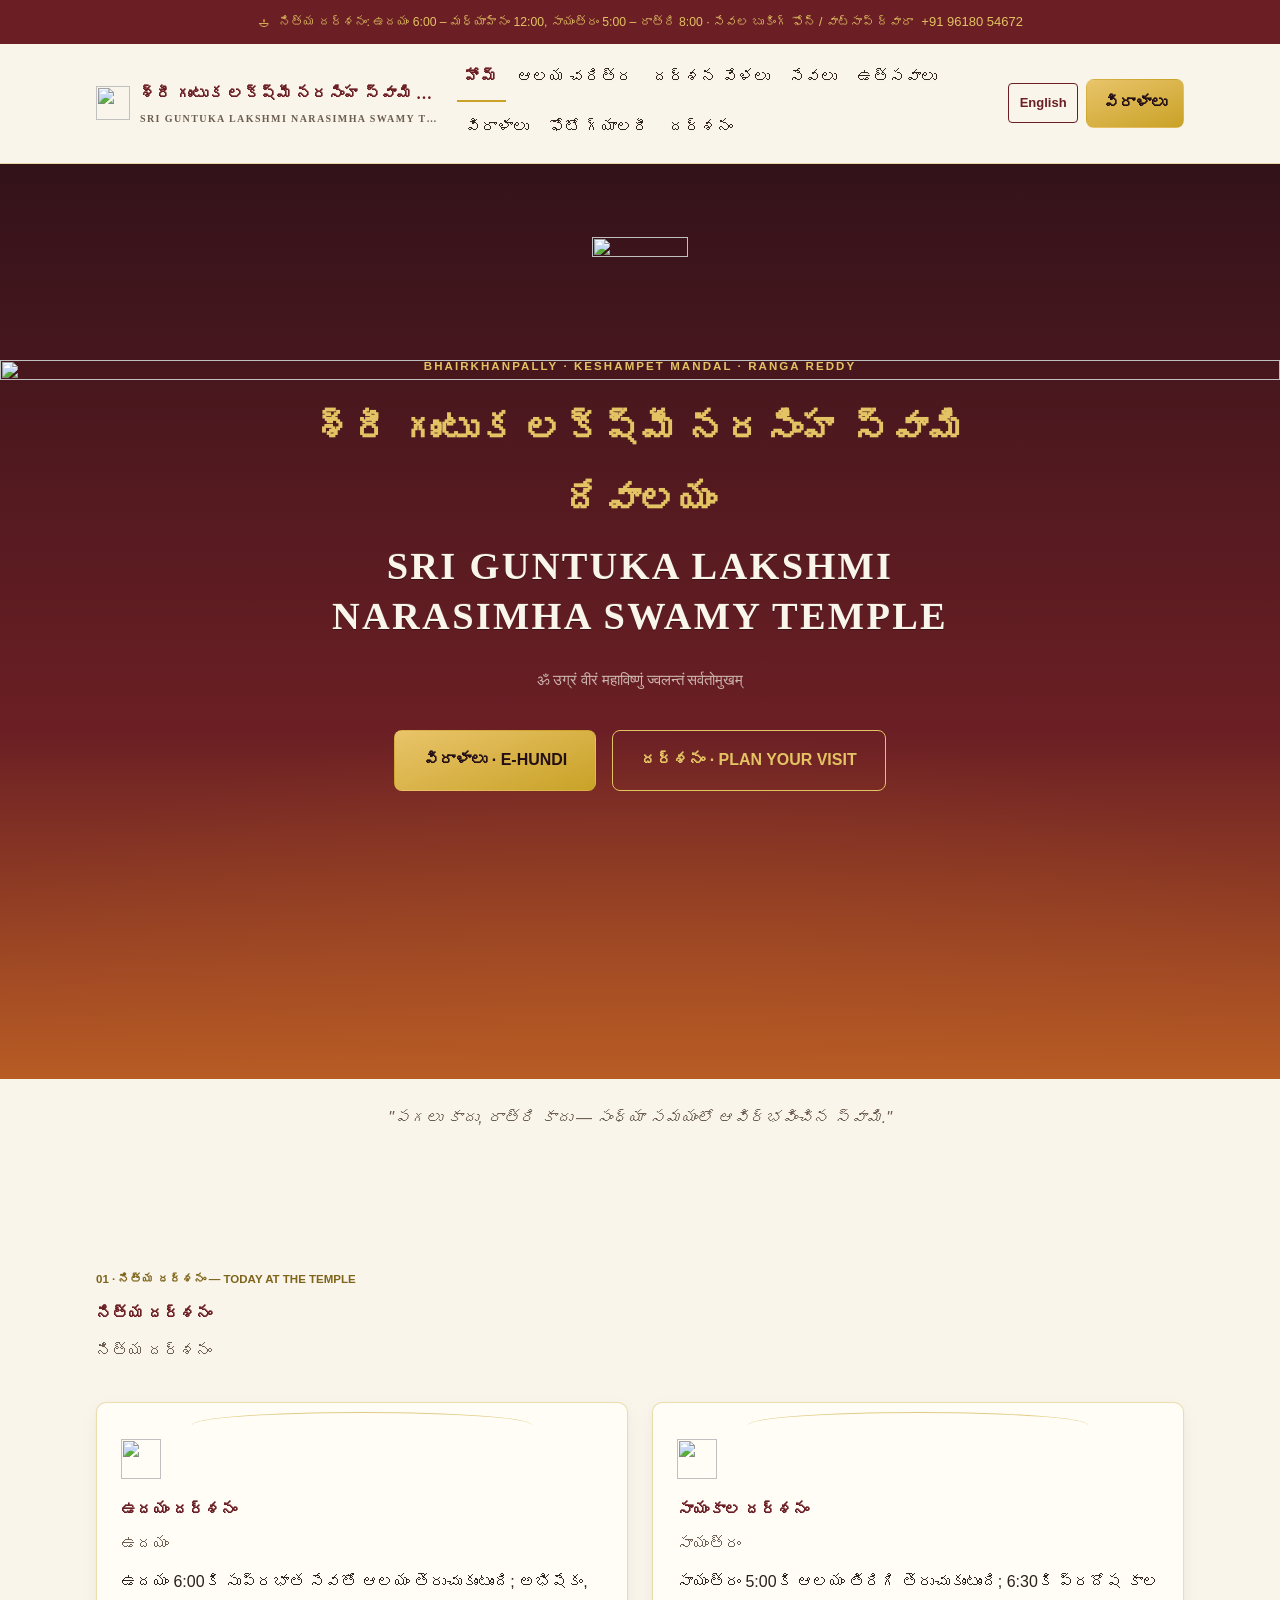
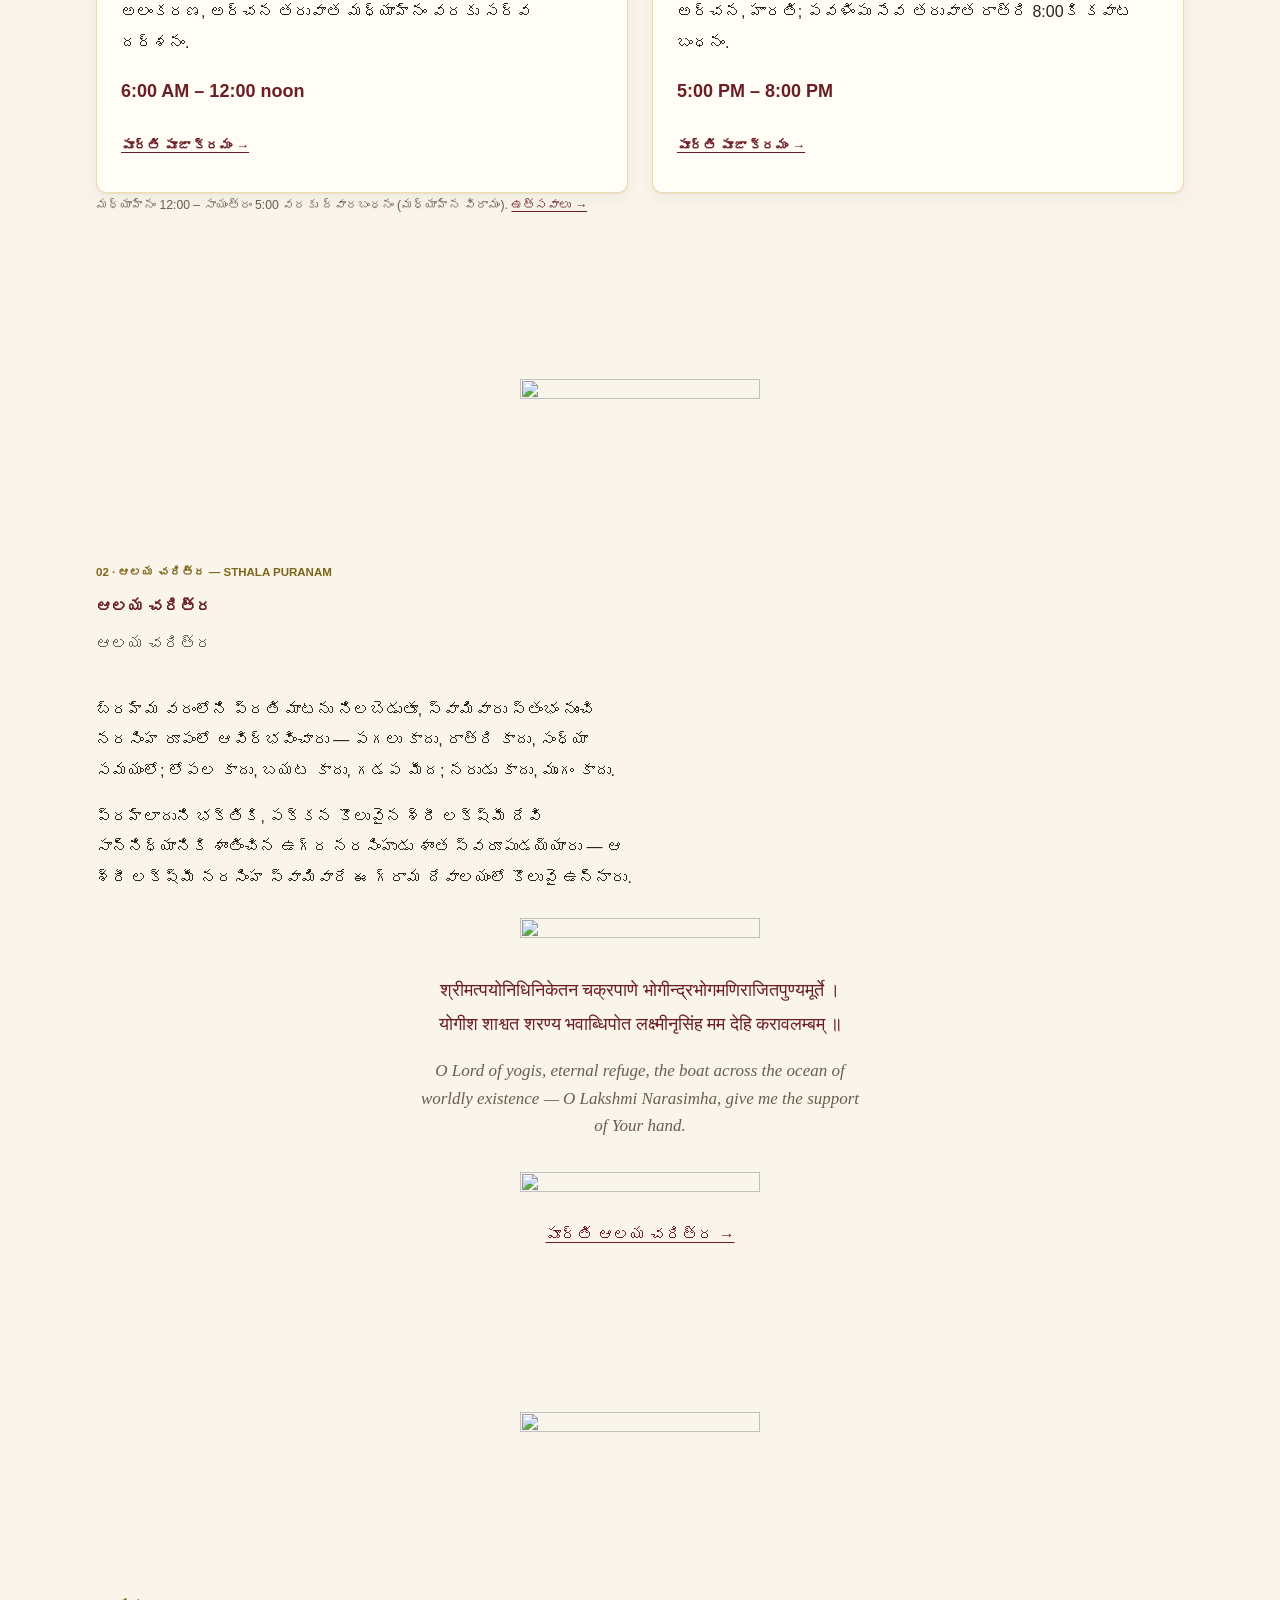
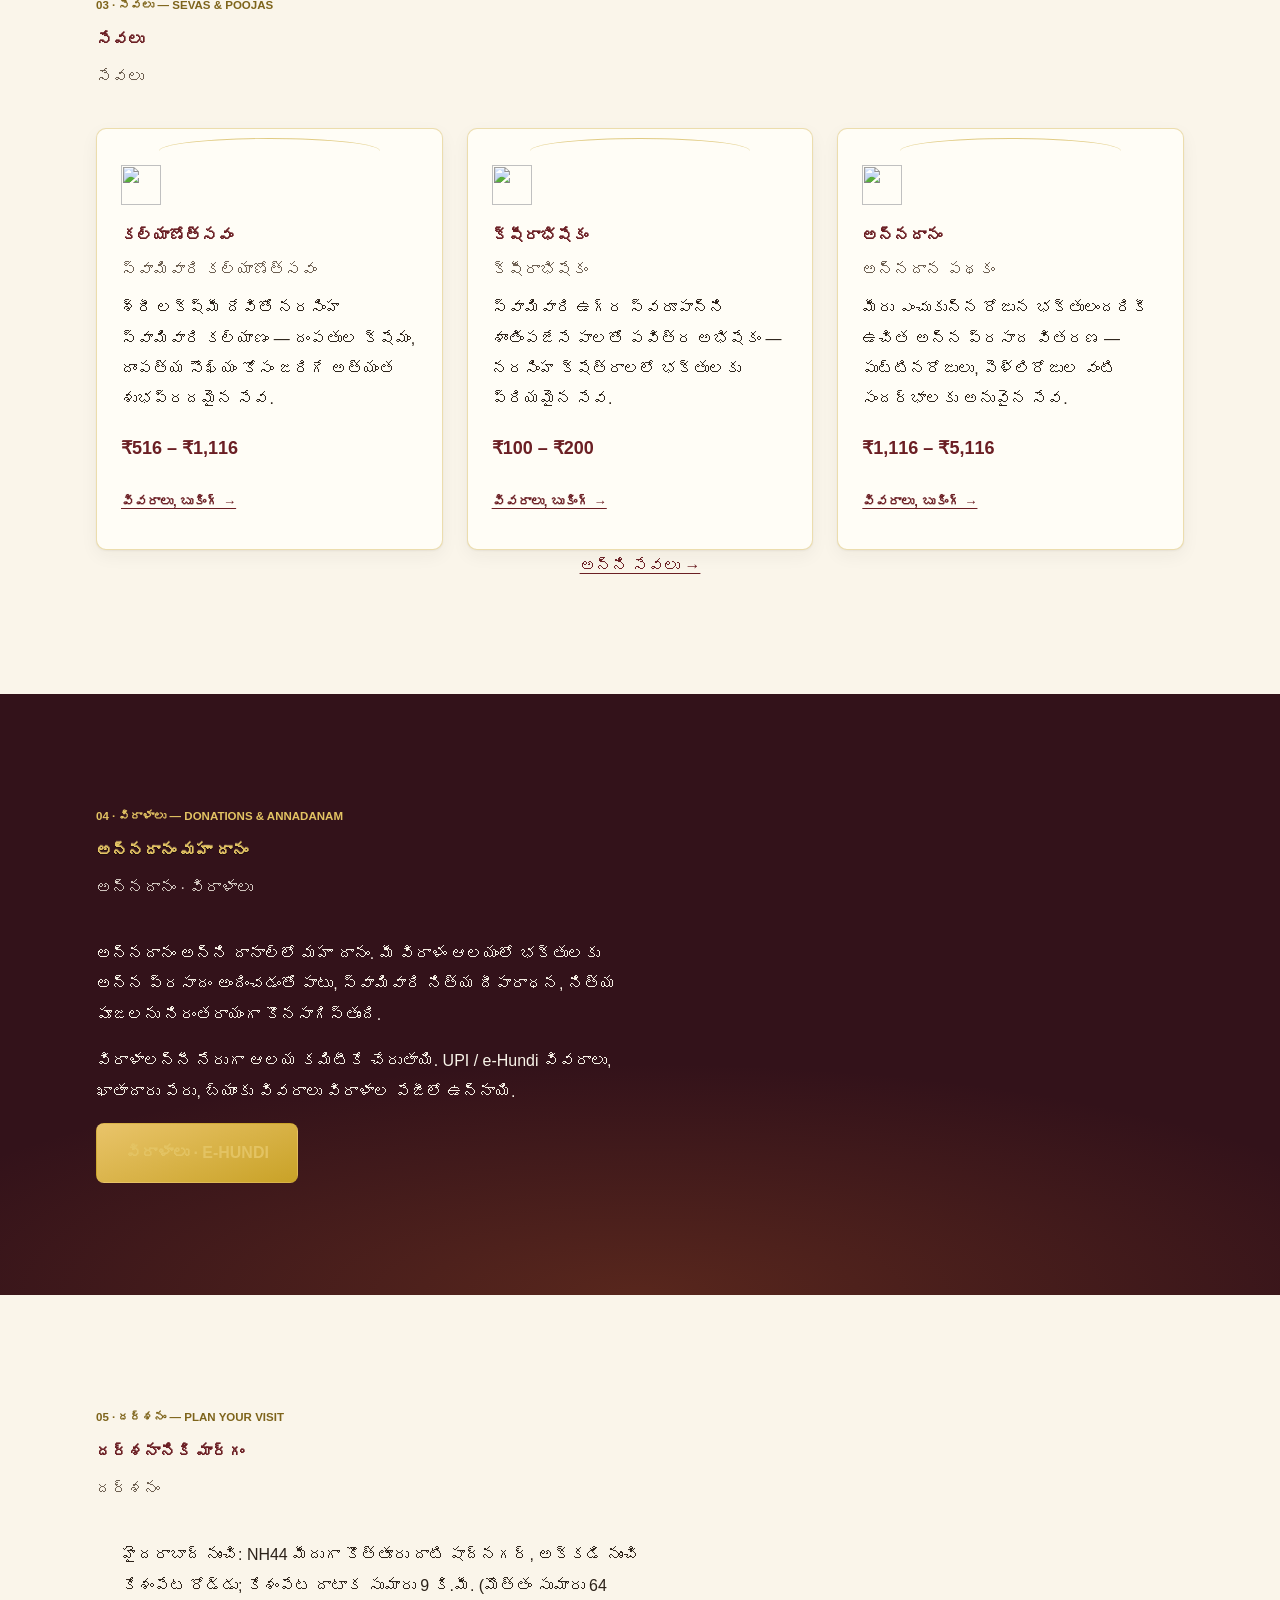
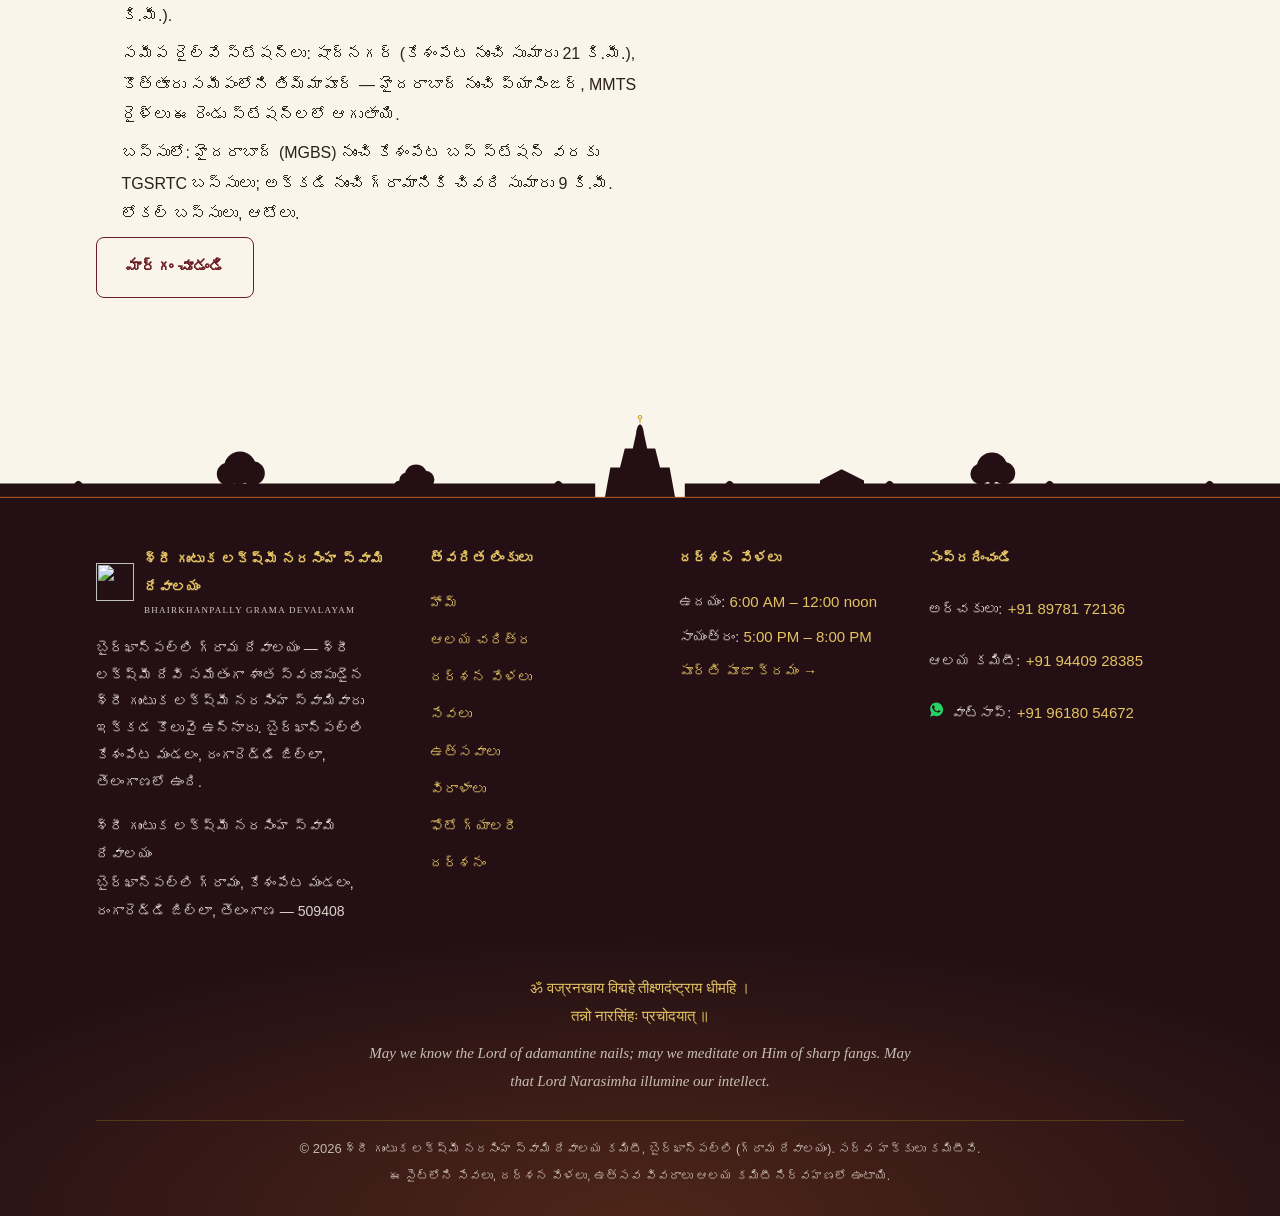
==== commit f04de0f1: "Correct Keshampet–village distance to ~9 km (from ~5 km) sitewide Local correction from the temple s" ====
--- a/index.html
+++ b/index.html
@@ -360,19 +360,19 @@
       <div class="measure">
         <ul class="diya-list">
           <li data-lang="en">From Hyderabad: take NH44 south past Kothur to Shadnagar, then the
-              Shadnagar–Keshampet road; the village is about 5 km beyond Keshampet
+              Shadnagar–Keshampet road; the village is about 9 km beyond Keshampet
               (~64 km, distances approximate).</li>
           <li data-lang="te" lang="te" hidden>హైదరాబాద్ నుంచి: NH44 మీదుగా కొత్తూరు దాటి షాద్‌నగర్,
-              అక్కడి నుంచి కేశంపేట రోడ్డు; కేశంపేట దాటాక సుమారు 5 కి.మీ. (మొత్తం సుమారు 64 కి.మీ.).</li>
+              అక్కడి నుంచి కేశంపేట రోడ్డు; కేశంపేట దాటాక సుమారు 9 కి.మీ. (మొత్తం సుమారు 64 కి.మీ.).</li>
           <li data-lang="en">Nearest railway stations: Shadnagar (about 21 km from Keshampet) and
               Timmapur near Kothur — passenger and MMTS trains from Hyderabad stop at both.</li>
           <li data-lang="te" lang="te" hidden>సమీప రైల్వే స్టేషన్లు: షాద్‌నగర్ (కేశంపేట నుంచి సుమారు
               21 కి.మీ.), కొత్తూరు సమీపంలోని తిమ్మాపూర్ — హైదరాబాద్ నుంచి ప్యాసింజర్, MMTS రైళ్లు
               ఈ రెండు స్టేషన్లలో ఆగుతాయి.</li>
           <li data-lang="en">By bus: TGSRTC services run from Hyderabad (MGBS) to Keshampet bus
-              station; local buses and autos cover the last ~5 km to the village.</li>
+              station; local buses and autos cover the last ~9 km to the village.</li>
           <li data-lang="te" lang="te" hidden>బస్సులో: హైదరాబాద్ (MGBS) నుంచి కేశంపేట బస్ స్టేషన్
-              వరకు TGSRTC బస్సులు; అక్కడి నుంచి గ్రామానికి చివరి సుమారు 5 కి.మీ. లోకల్ బస్సులు, ఆటోలు.</li>
+              వరకు TGSRTC బస్సులు; అక్కడి నుంచి గ్రామానికి చివరి సుమారు 9 కి.మీ. లోకల్ బస్సులు, ఆటోలు.</li>
         </ul>
 
         <p>
@@ -519,7 +519,7 @@
     <div class="footer-bottom">
       <p>© <span data-year>2026</span>
         <span data-en="Sri Guntuka Lakshmi Narasimha Swamy Temple Committee, Bhairkhanpally (Grama Devalayam). All rights reserved."
-              data-te="శ్రీ లక్ష్మీ నరసింహ స్వామి దేవాలయ కమిటీ, బైర్ఖాన్‌పల్లి (గ్రామ దేవాలయం). సర్వ హక్కులు కమిటీవే.">Sri Guntuka Lakshmi Narasimha Swamy Temple Committee, Bhairkhanpally (Grama Devalayam). All rights reserved.</span></p>
+              data-te="శ్రీ గుంటుక లక్ష్మీ నరసింహ స్వామి దేవాలయ కమిటీ, బైర్ఖాన్‌పల్లి (గ్రామ దేవాలయం). సర్వ హక్కులు కమిటీవే.">Sri Guntuka Lakshmi Narasimha Swamy Temple Committee, Bhairkhanpally (Grama Devalayam). All rights reserved.</span></p>
       <p class="small"
          data-en="Seva, timing and festival details on this site are maintained by the temple committee."
          data-te="ఈ సైట్‌లోని సేవలు, దర్శన వేళలు, ఉత్సవ వివరాలు ఆలయ కమిటీ నిర్వహణలో ఉంటాయి.">Seva, timing and festival details on this site are maintained by the temple committee.</p>
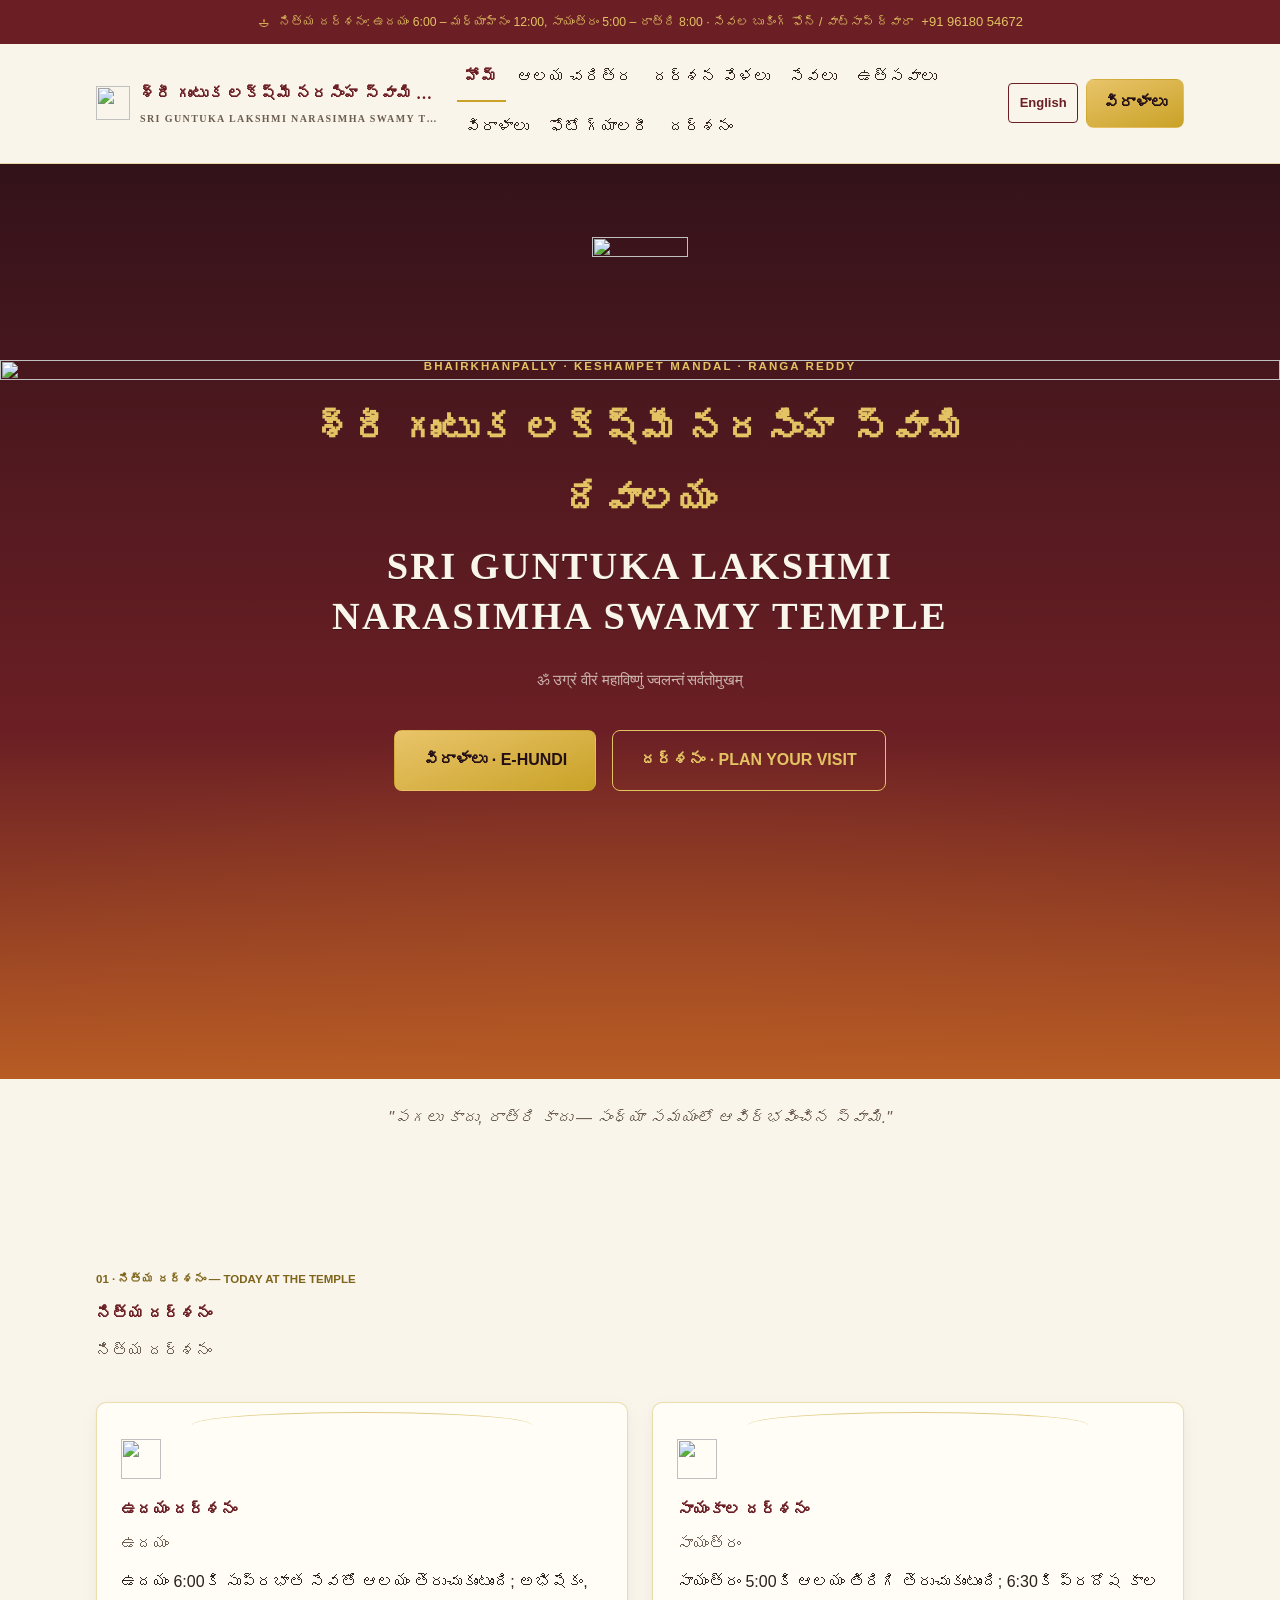
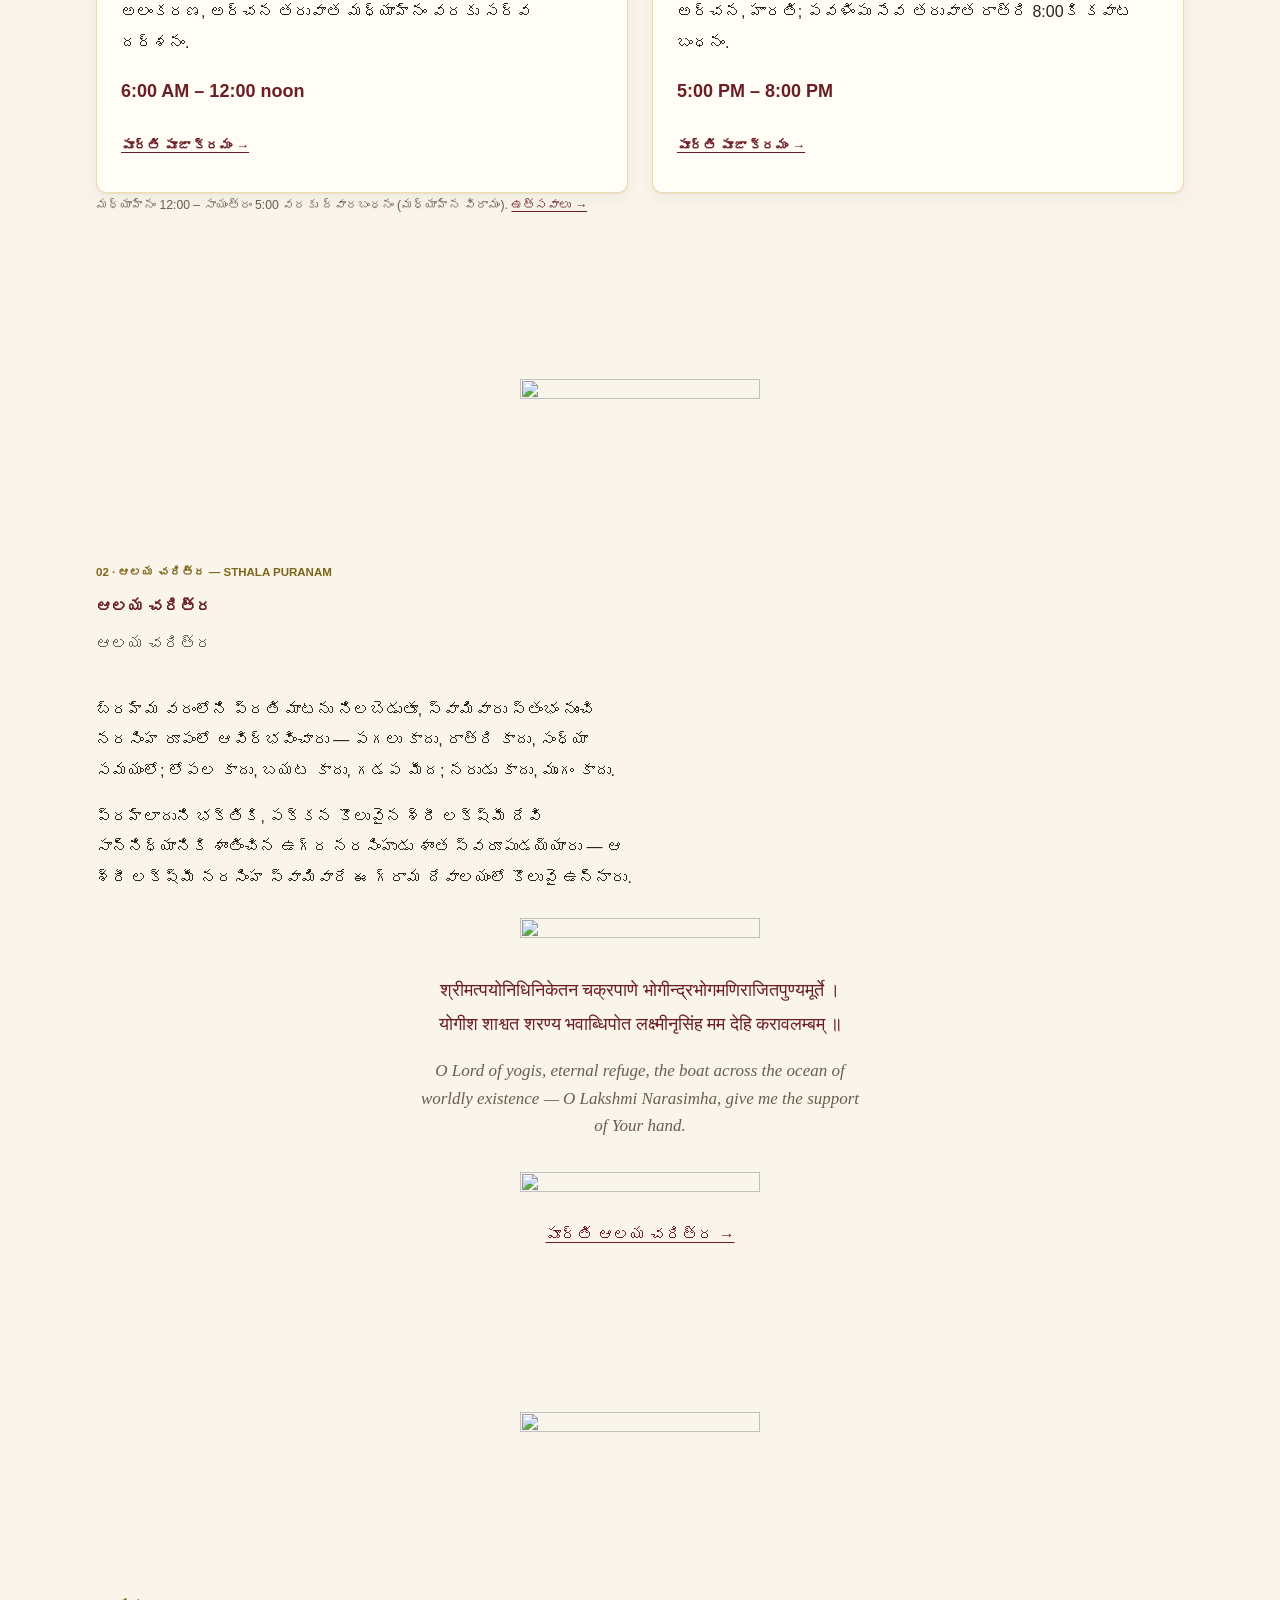
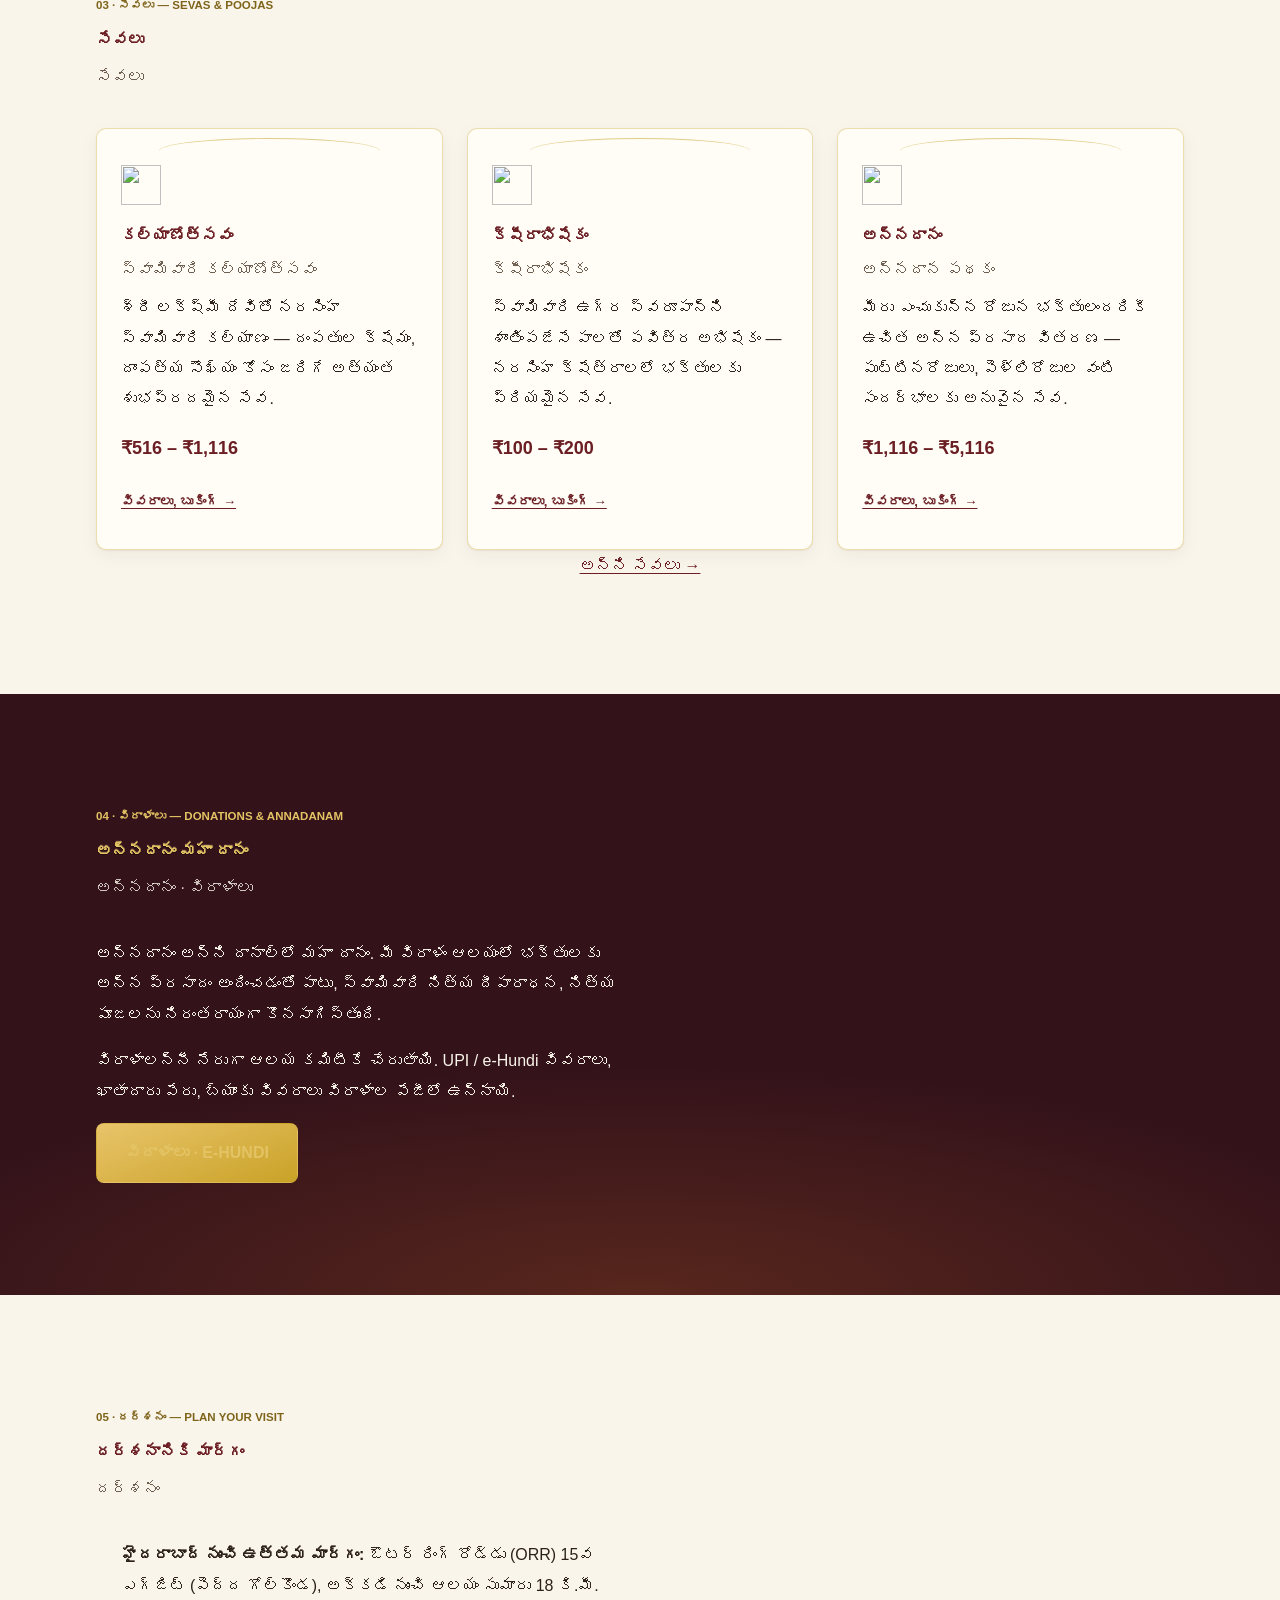
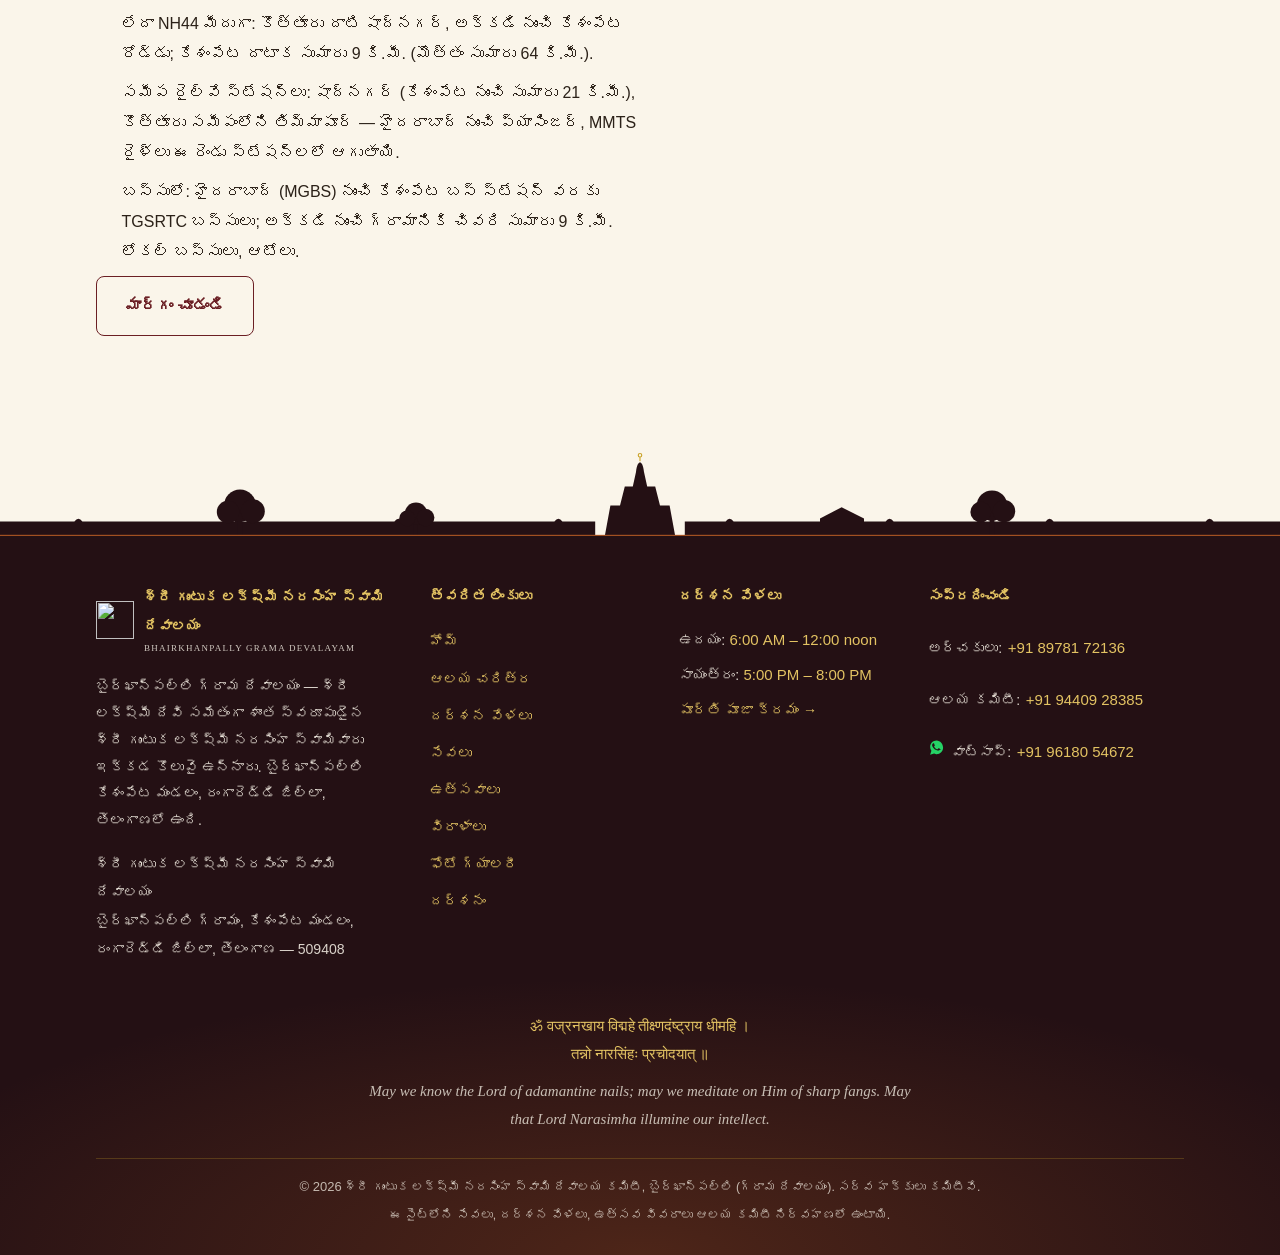
==== commit 71f53ac0: "Add recommended Hyderabad route: ORR Exit 15 (Pedda Golconda), ~18 km Best route for devotees from H" ====
--- a/index.html
+++ b/index.html
@@ -359,10 +359,14 @@
 
       <div class="measure">
         <ul class="diya-list">
-          <li data-lang="en">From Hyderabad: take NH44 south past Kothur to Shadnagar, then the
+          <li data-lang="en"><strong>Best route from Hyderabad:</strong> Outer Ring Road (ORR) to
+              Exit 15 (Pedda Golconda), then about 18 km to the temple.</li>
+          <li data-lang="te" lang="te" hidden><strong>హైదరాబాద్ నుంచి ఉత్తమ మార్గం:</strong>
+              ఔటర్ రింగ్ రోడ్డు (ORR) 15వ ఎగ్జిట్ (పెద్ద గోల్కొండ), అక్కడి నుంచి ఆలయం సుమారు 18 కి.మీ.</li>
+          <li data-lang="en">Or via NH44: south past Kothur to Shadnagar, then the
               Shadnagar–Keshampet road; the village is about 9 km beyond Keshampet
               (~64 km, distances approximate).</li>
-          <li data-lang="te" lang="te" hidden>హైదరాబాద్ నుంచి: NH44 మీదుగా కొత్తూరు దాటి షాద్‌నగర్,
+          <li data-lang="te" lang="te" hidden>లేదా NH44 మీదుగా: కొత్తూరు దాటి షాద్‌నగర్,
               అక్కడి నుంచి కేశంపేట రోడ్డు; కేశంపేట దాటాక సుమారు 9 కి.మీ. (మొత్తం సుమారు 64 కి.మీ.).</li>
           <li data-lang="en">Nearest railway stations: Shadnagar (about 21 km from Keshampet) and
               Timmapur near Kothur — passenger and MMTS trains from Hyderabad stop at both.</li>
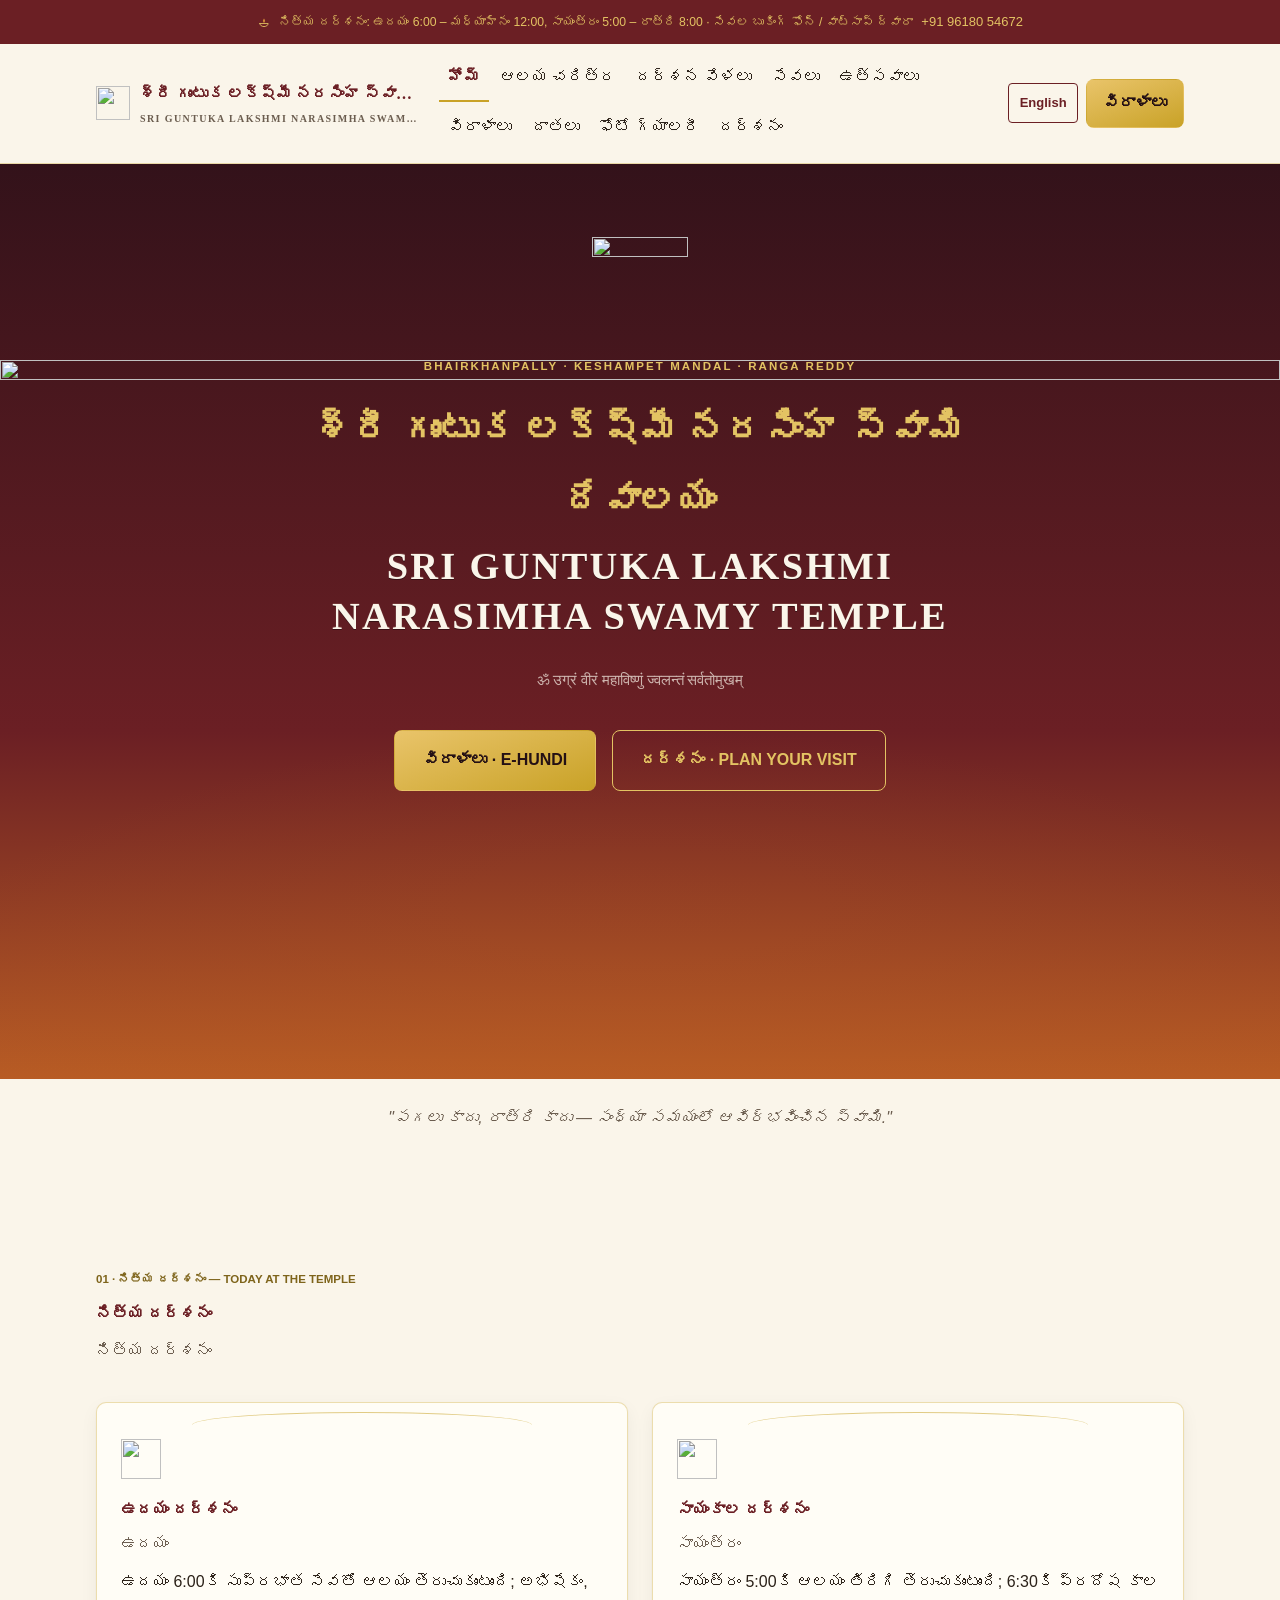
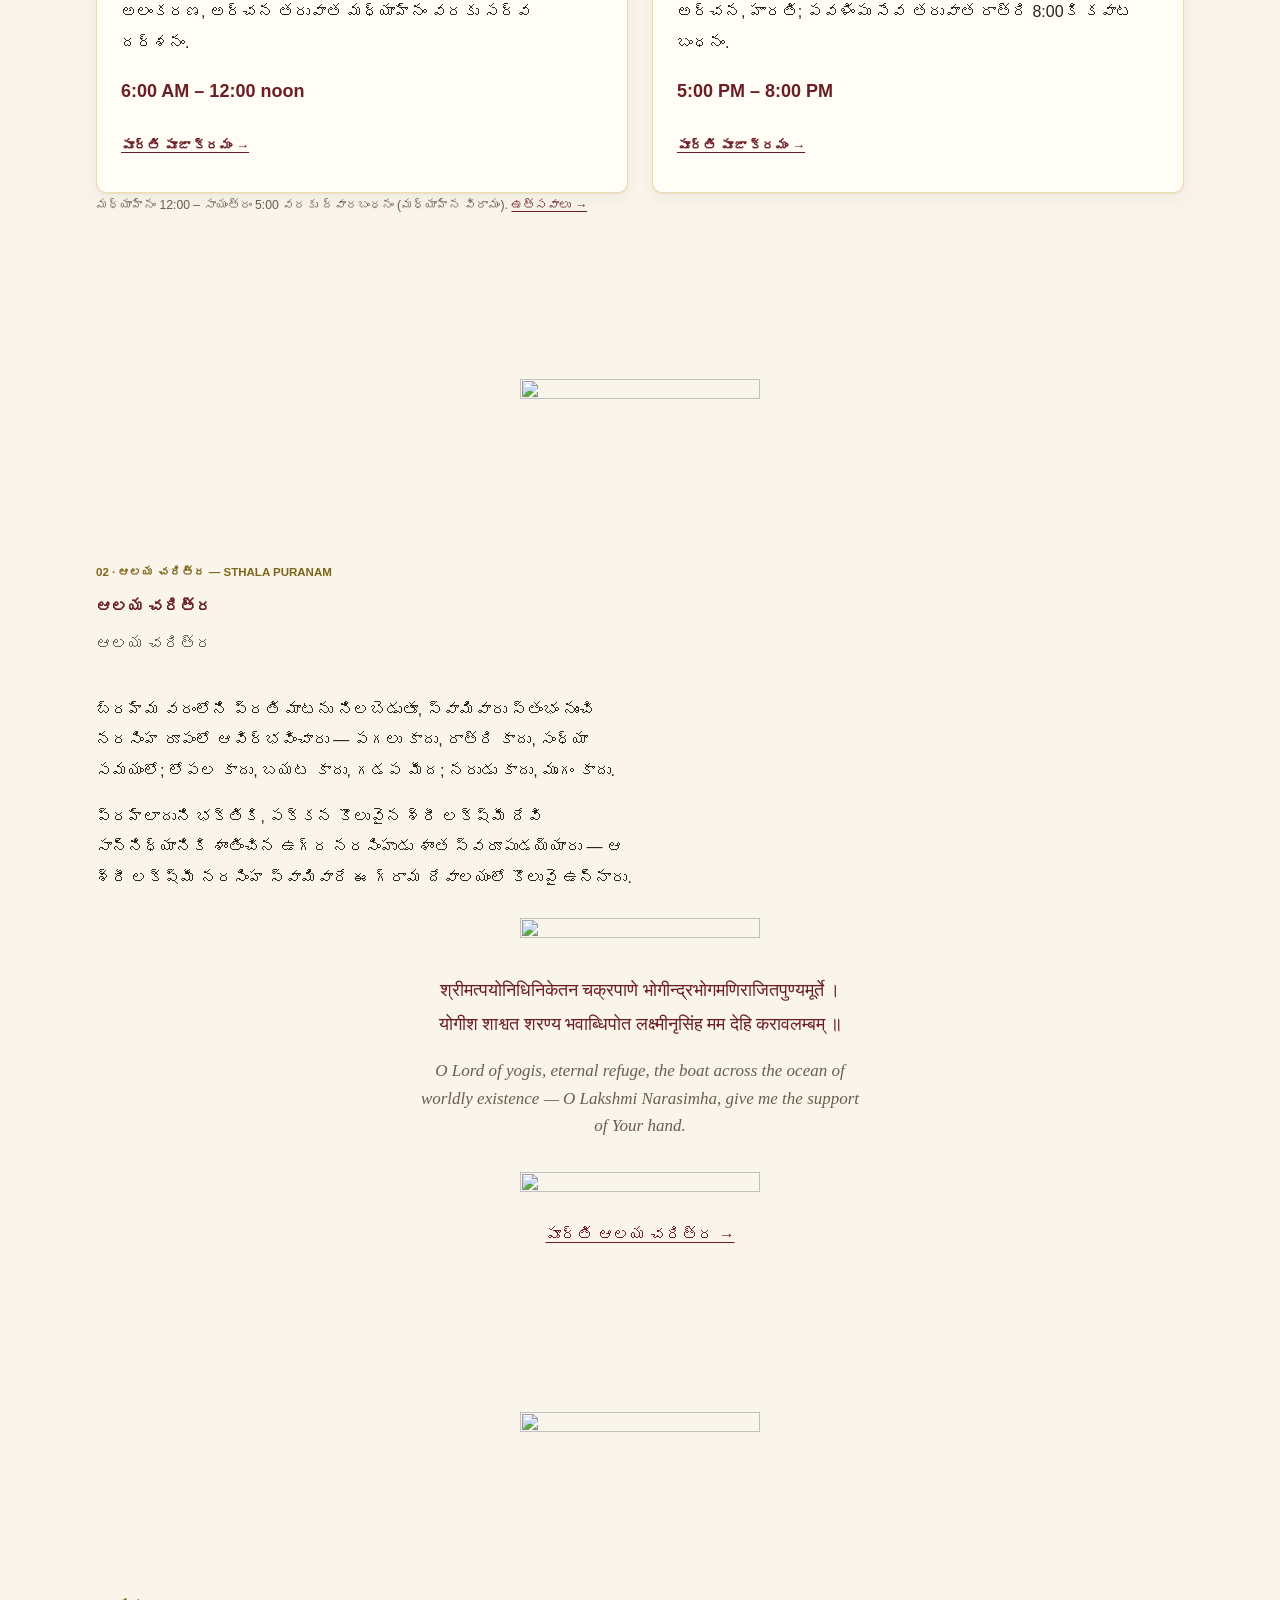
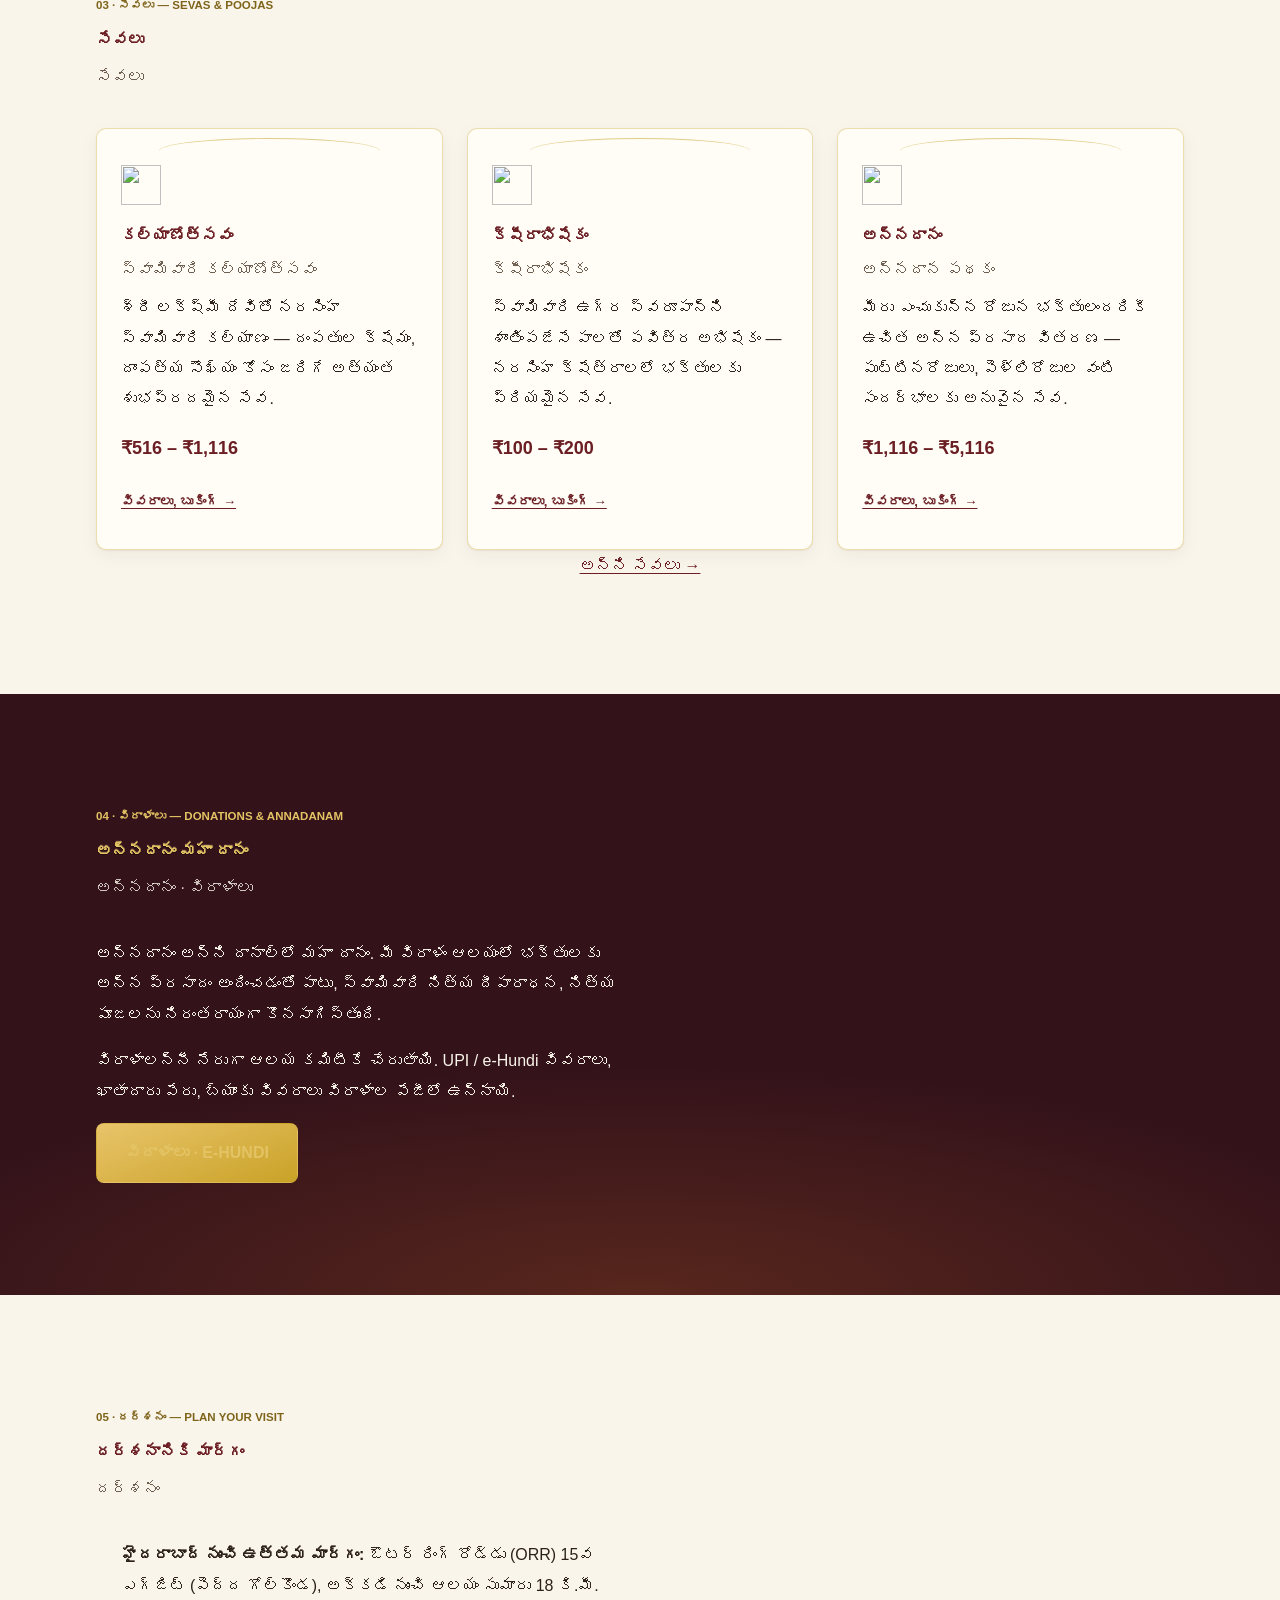
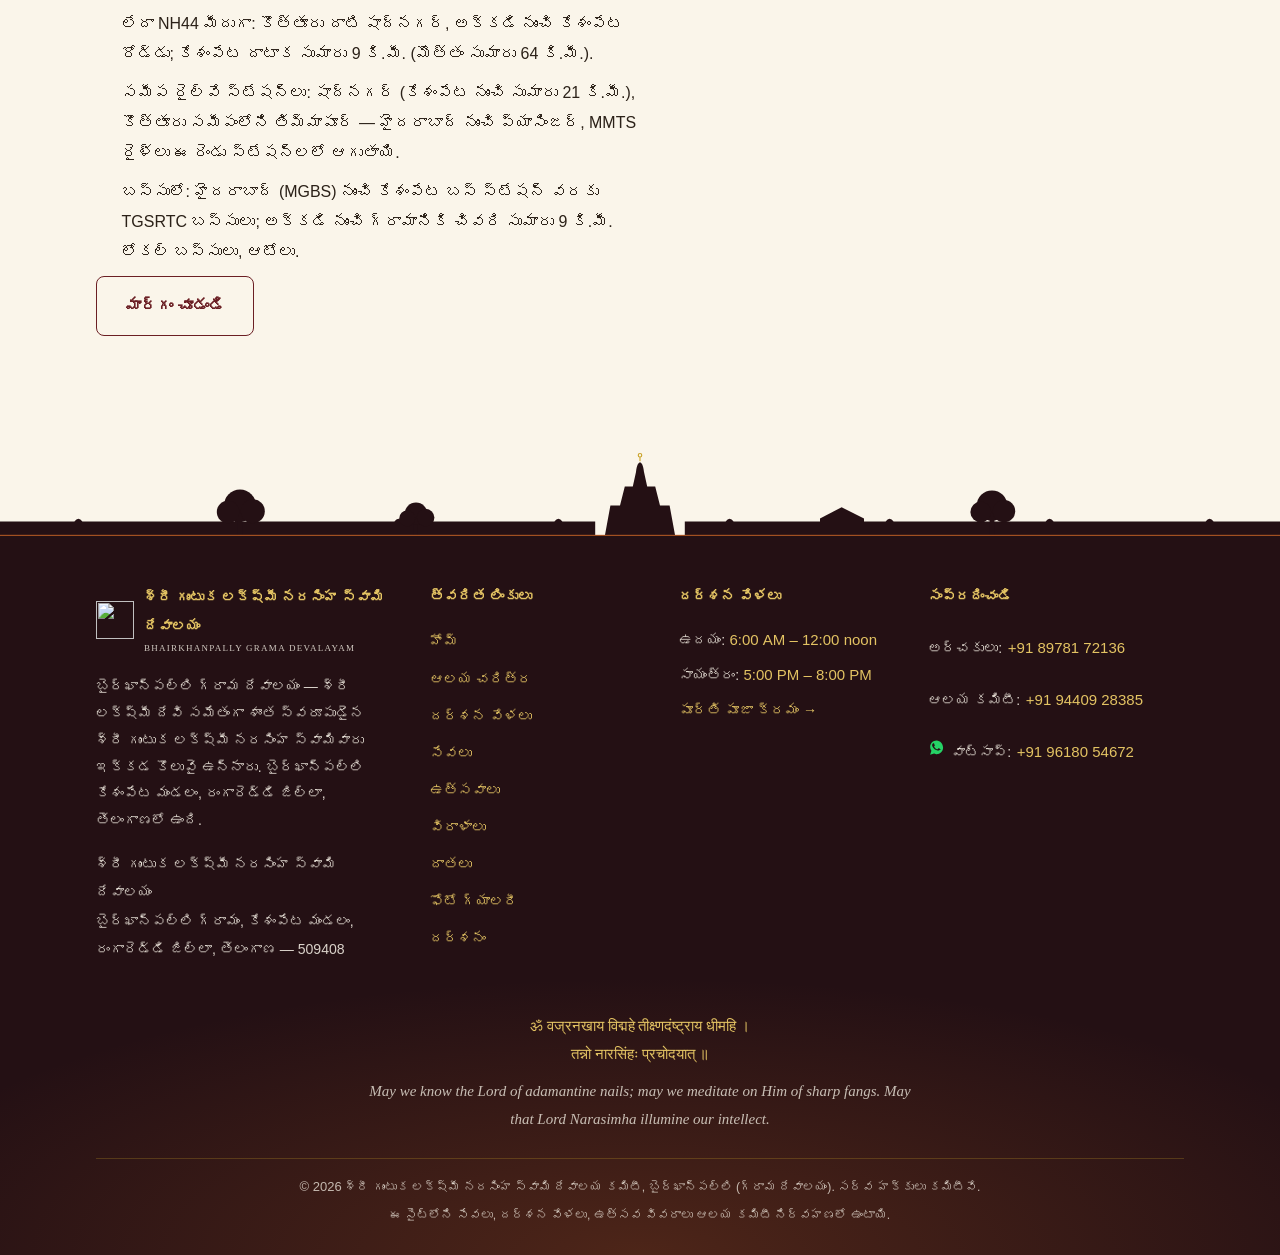
==== commit 6bdd3ef2: "Add Donors & Well-wishers page; link it site-wide New donors.html honours every name from the 2026 B" ====
--- a/index.html
+++ b/index.html
@@ -106,6 +106,7 @@
         <li><a href="sevas.html" data-en="Sevas" data-te="సేవలు">Sevas</a></li>
         <li><a href="festivals.html" data-en="Festivals" data-te="ఉత్సవాలు">Festivals</a></li>
         <li><a href="donations.html" data-en="Donations" data-te="విరాళాలు">Donations</a></li>
+        <li><a href="donors.html" data-en="Donors" data-te="దాతలు">Donors</a></li>
         <li><a href="gallery.html" data-en="Gallery" data-te="ఫోటో గ్యాలరీ">Gallery</a></li>
         <li><a href="visit.html" data-en="Visit" data-te="దర్శనం">Visit</a></li>
       </ul>
@@ -466,6 +467,7 @@
           <li><a href="sevas.html" data-en="Sevas &amp; Poojas" data-te="సేవలు">Sevas &amp; Poojas</a></li>
           <li><a href="festivals.html" data-en="Festivals" data-te="ఉత్సవాలు">Festivals</a></li>
           <li><a href="donations.html" data-en="Donations" data-te="విరాళాలు">Donations</a></li>
+          <li><a href="donors.html" data-en="Donors &amp; Well-wishers" data-te="దాతలు">Donors &amp; Well-wishers</a></li>
           <li><a href="gallery.html" data-en="Gallery" data-te="ఫోటో గ్యాలరీ">Gallery</a></li>
           <li><a href="visit.html" data-en="Plan Your Visit" data-te="దర్శనం">Plan Your Visit</a></li>
         </ul>
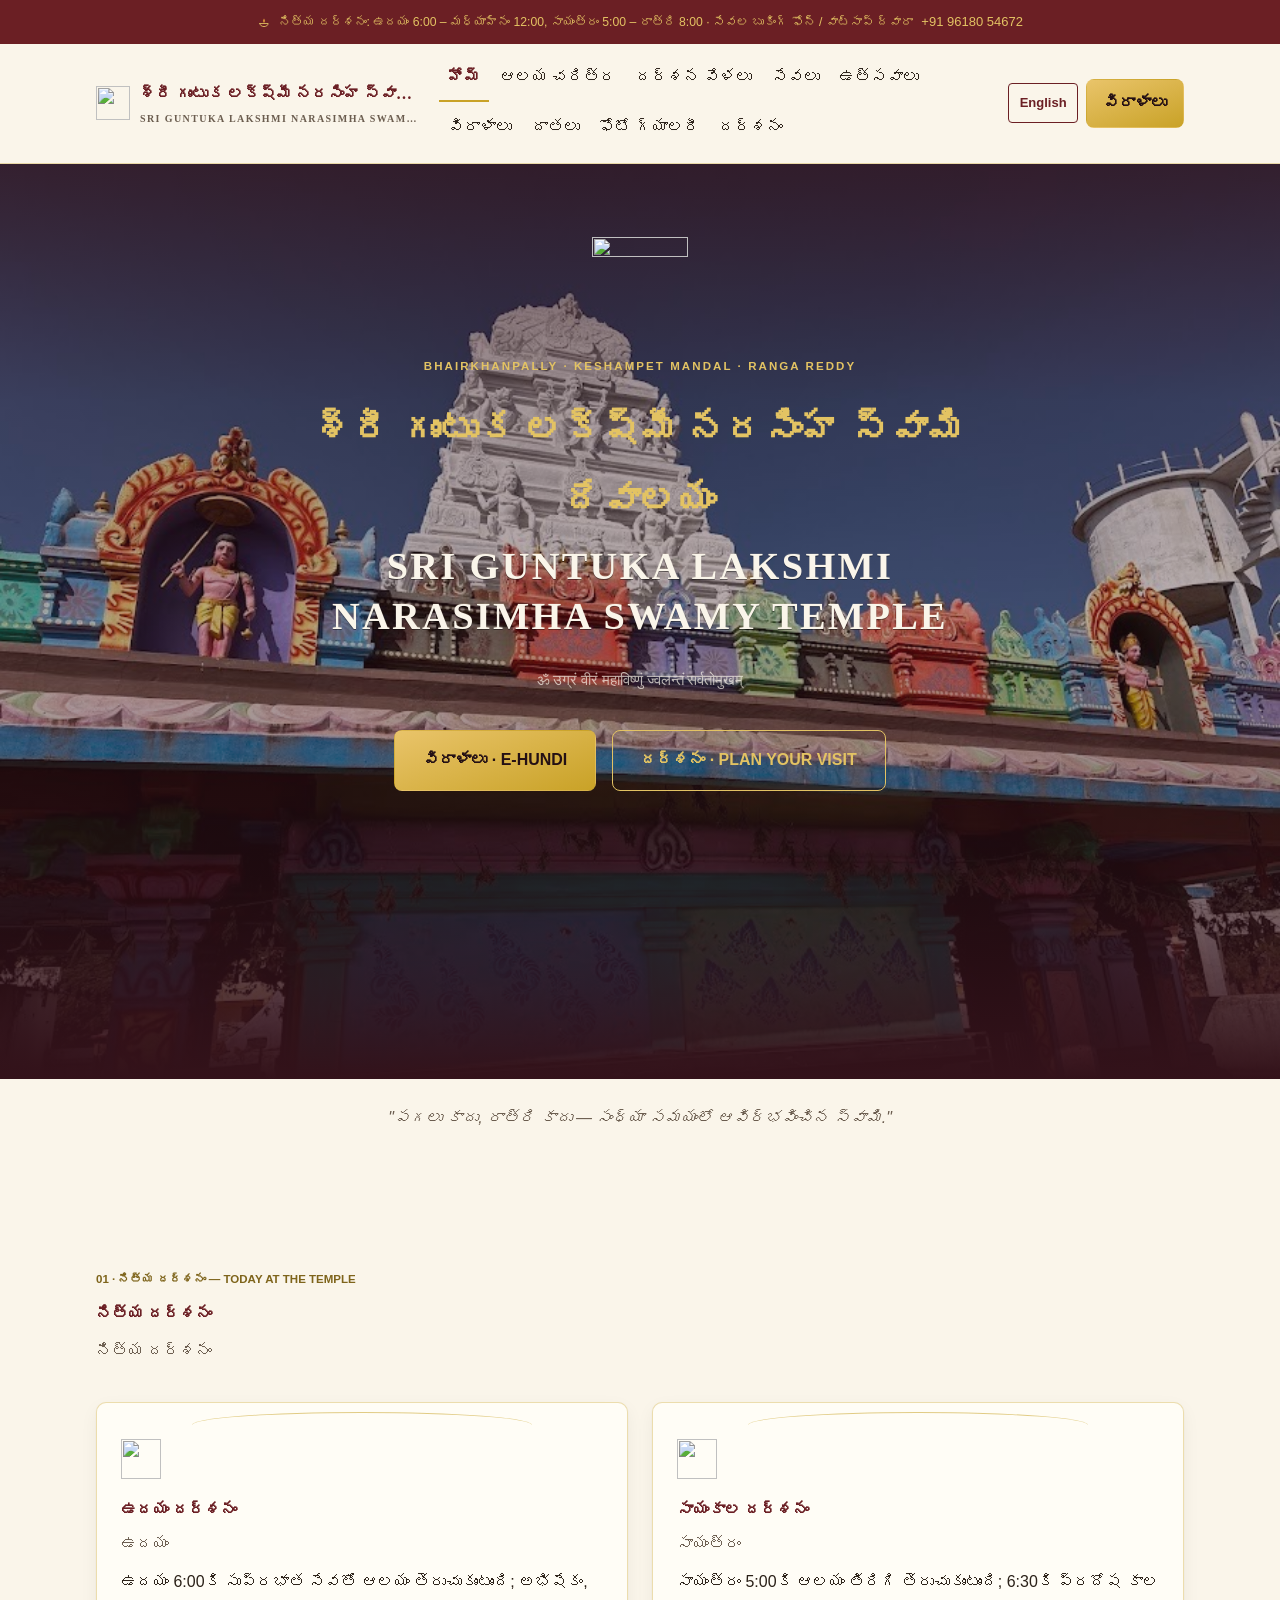
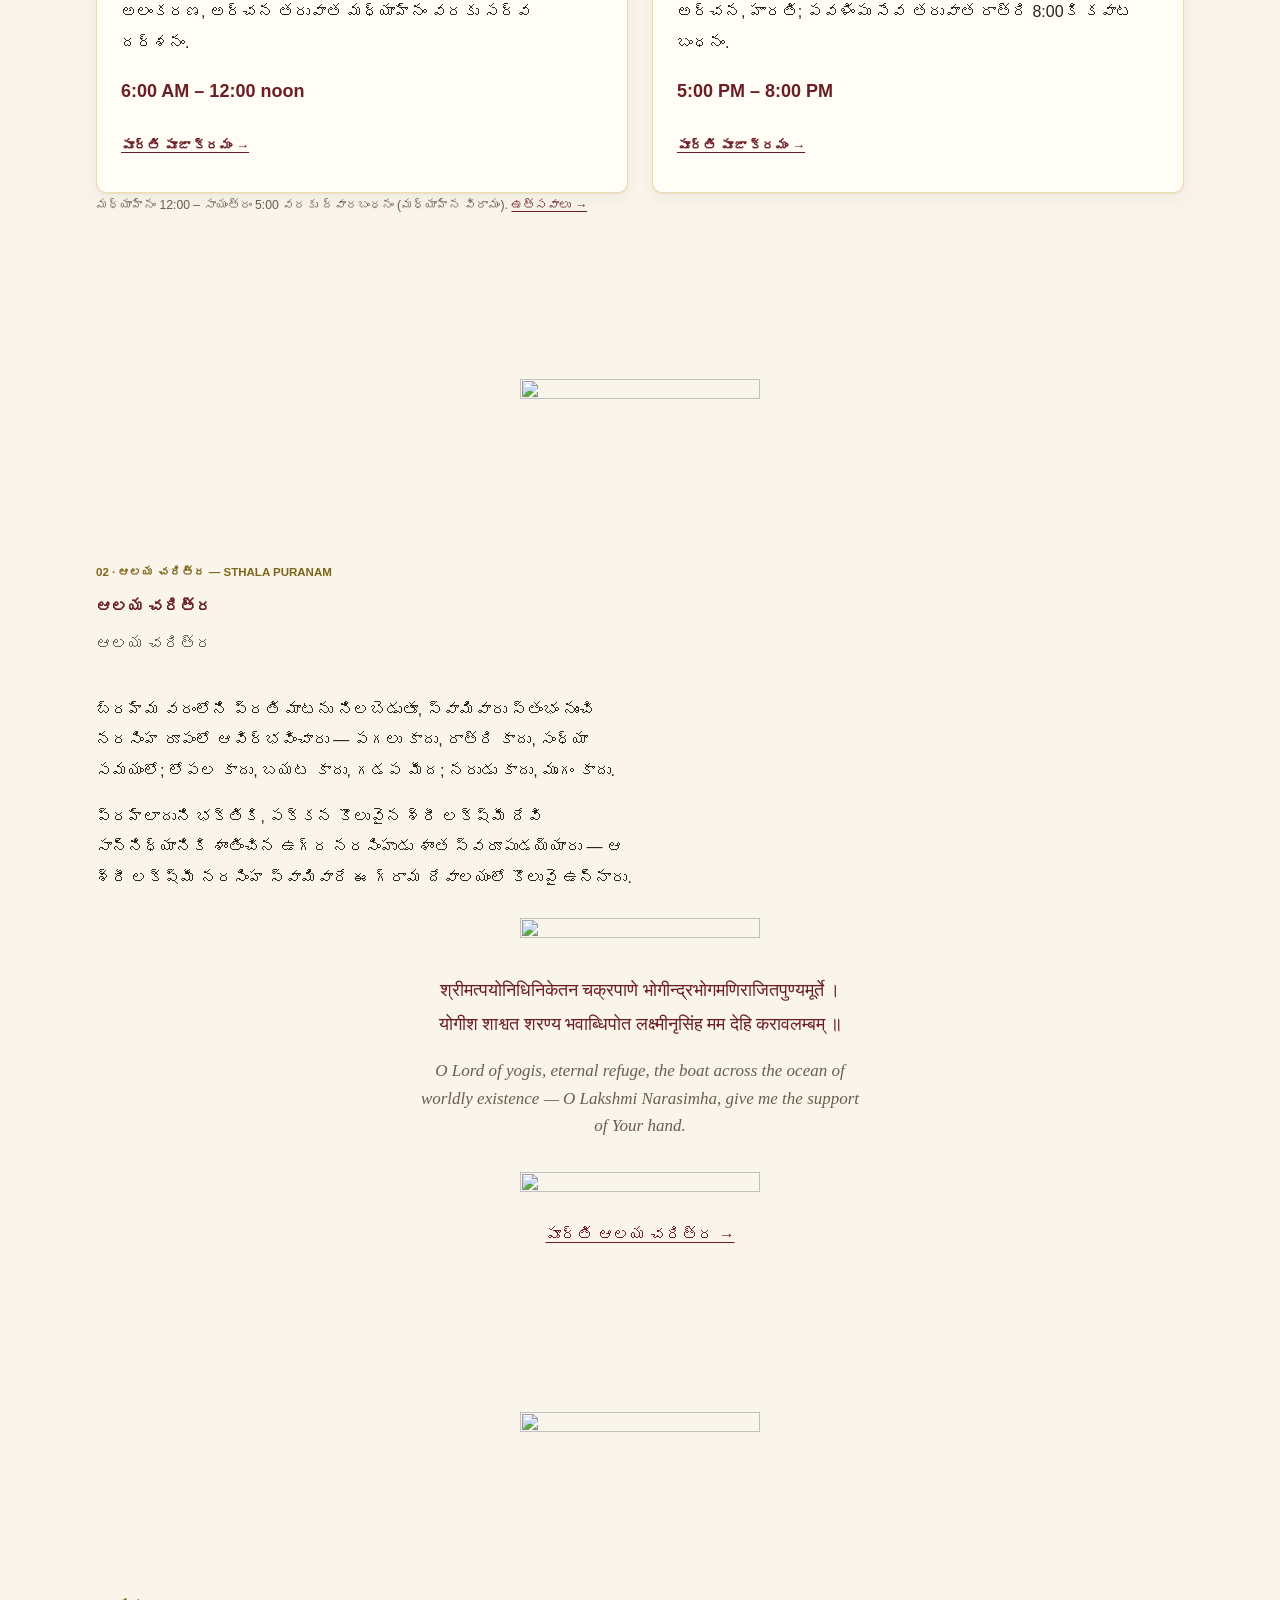
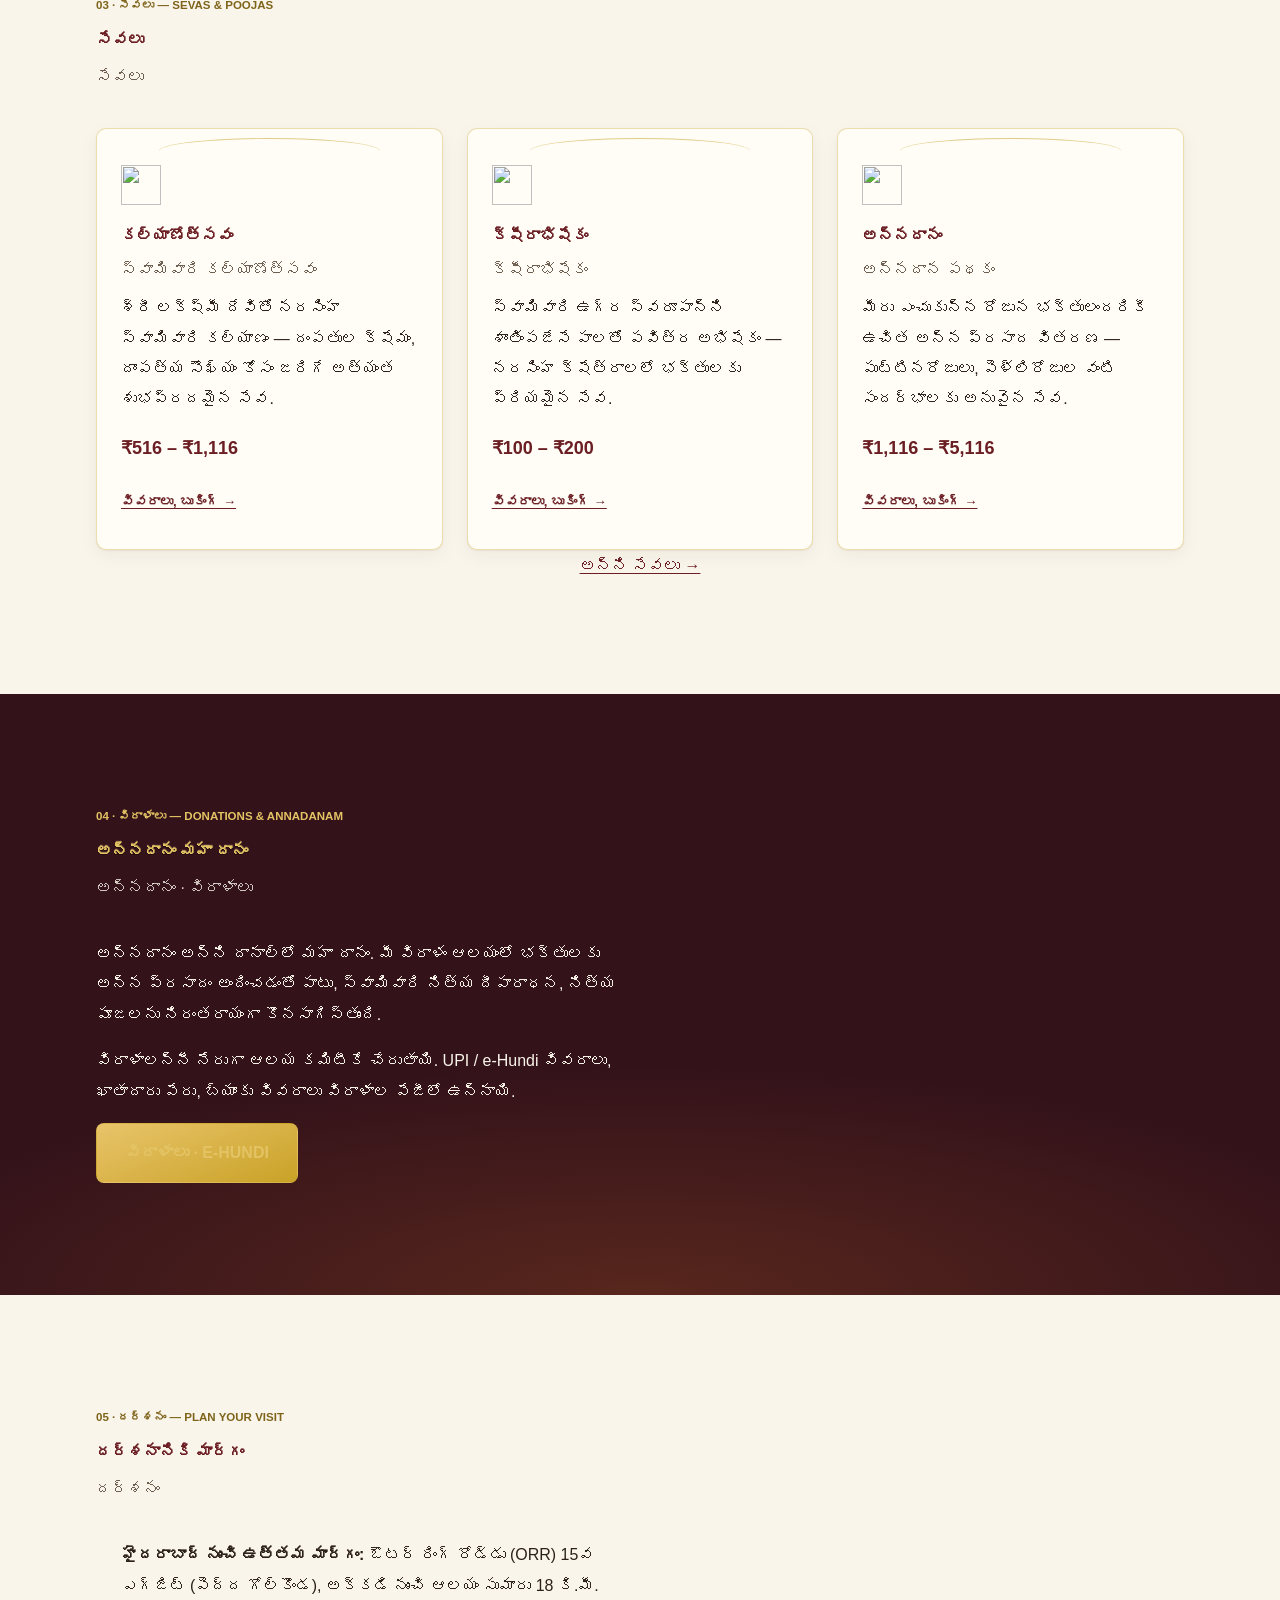
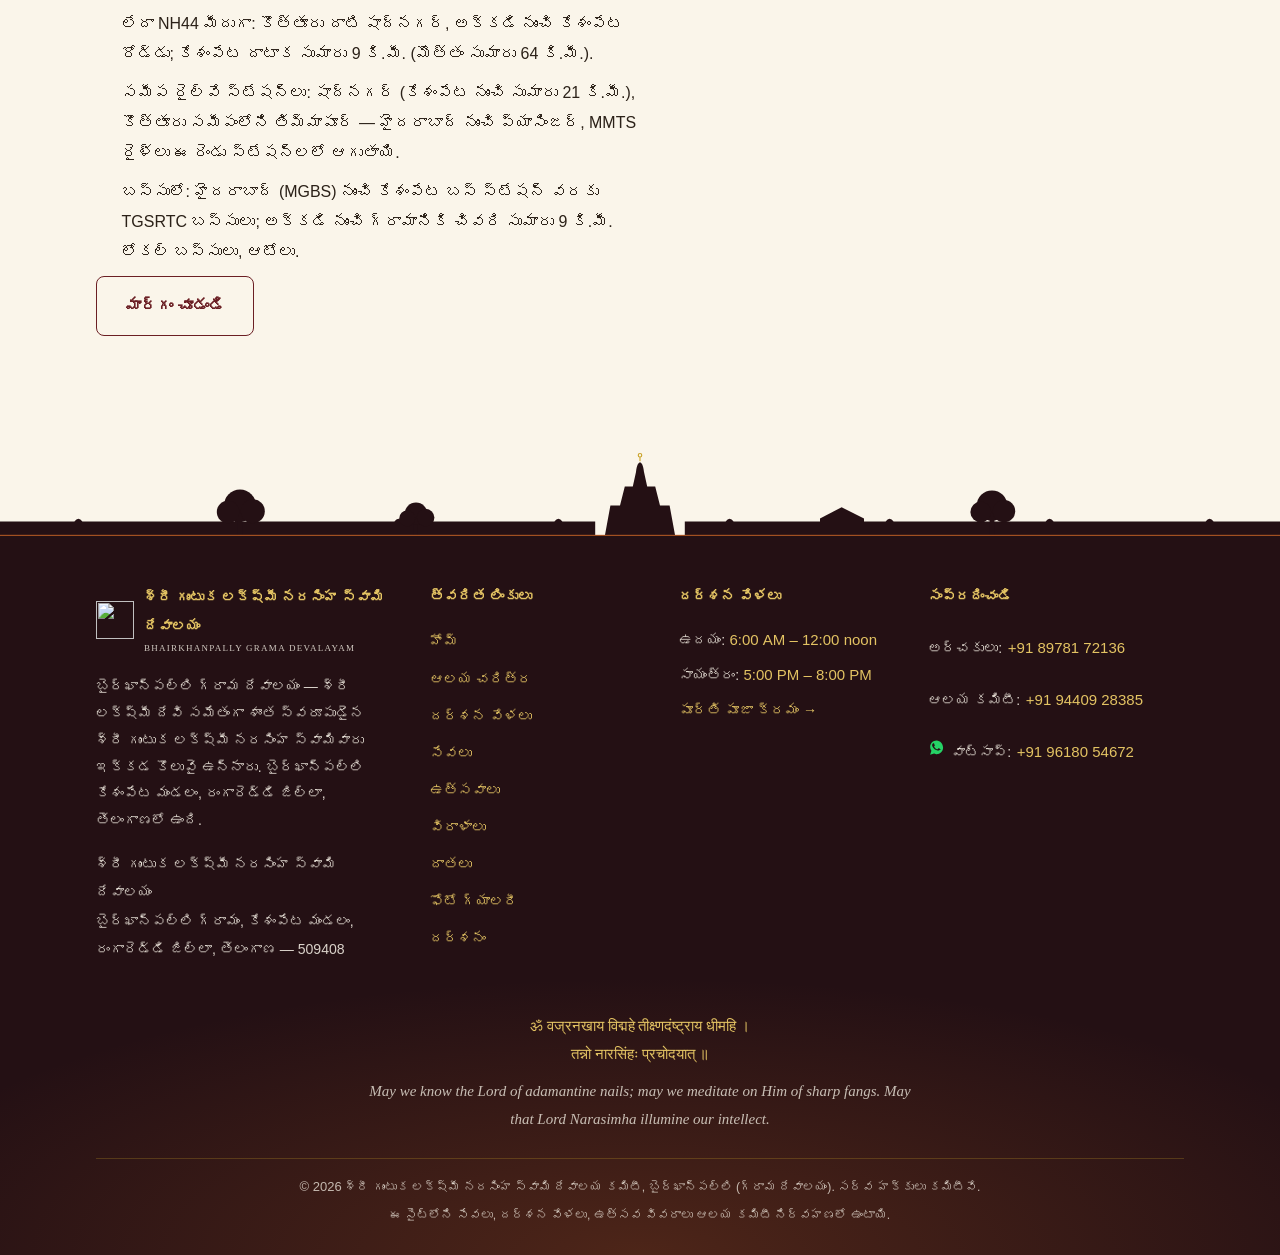
==== commit 5c7b4f15: "Use real temple photos and videos (hero, gallery, video section) Replace the placeholder SVG illustr" ====
--- a/index.html
+++ b/index.html
@@ -123,8 +123,8 @@
        ================================================================ -->
   <section class="hero">
     <div class="hero__glow" aria-hidden="true"></div>
-    <div class="hero__art" aria-hidden="true">
-      <img src="assets/gopuram-hero.svg" alt="" width="1600" height="900">
+    <div class="hero__art hero__art--photo" aria-hidden="true">
+      <img src="assets/photos/gopuram.jpg" alt="" width="901" height="676">
     </div>
     <div class="hero__content">
       <p class="hero__emblem"><img src="assets/emblem.svg" alt="" width="96" height="96"></p>
--- a/css/styles.css
+++ b/css/styles.css
@@ -562,6 +562,21 @@
   pointer-events: none;
 }
 .hero__art img, .hero__art svg { width: 100%; height: auto; }
+/* Photo hero: a full-cover temple photograph with a twilight scrim so the
+   gold/ivory hero text stays legible and the image fades into the page. */
+.hero__art--photo { inset: 0; }
+.hero__art--photo img { height: 100%; object-fit: cover; object-position: center 34%; }
+.hero__art--photo::after {
+  content: "";
+  position: absolute;
+  inset: 0;
+  background: linear-gradient(180deg,
+    rgba(51, 18, 26, .80) 0%,
+    rgba(51, 18, 26, .42) 26%,
+    rgba(51, 18, 26, .34) 50%,
+    rgba(51, 18, 26, .60) 78%,
+    var(--maroon-deep) 100%);
+}
 
 .hero__content {
   position: relative;
@@ -1050,6 +1065,32 @@
   padding: .4rem .15rem 0;
 }
 
+/* Video gallery (gallery.html) — click-to-play HTML5 <video> with a poster
+   frame. Mixed portrait/landscape clips fit into a calm responsive grid. */
+.video-grid {
+  display: grid;
+  gap: var(--space-4);
+  grid-template-columns: 1fr;
+  margin-top: var(--space-4);
+  align-items: start;
+}
+@media (min-width: 720px) { .video-grid { grid-template-columns: repeat(2, 1fr); } }
+.video-figure { margin: 0; }
+.video-figure .video-player {
+  display: block;
+  width: 100%;
+  height: auto;                 /* keep each clip's own aspect (portrait/landscape) */
+  background: #0d0608;
+  border: var(--hairline);
+  border-radius: var(--radius-card);
+  box-shadow: var(--shadow-relief);
+}
+.video-figure figcaption {
+  font-size: .8125rem;
+  color: var(--ink-soft);
+  padding: .5rem .15rem 0;
+}
+
 .lightbox {
   position: fixed;
   inset: 0;
